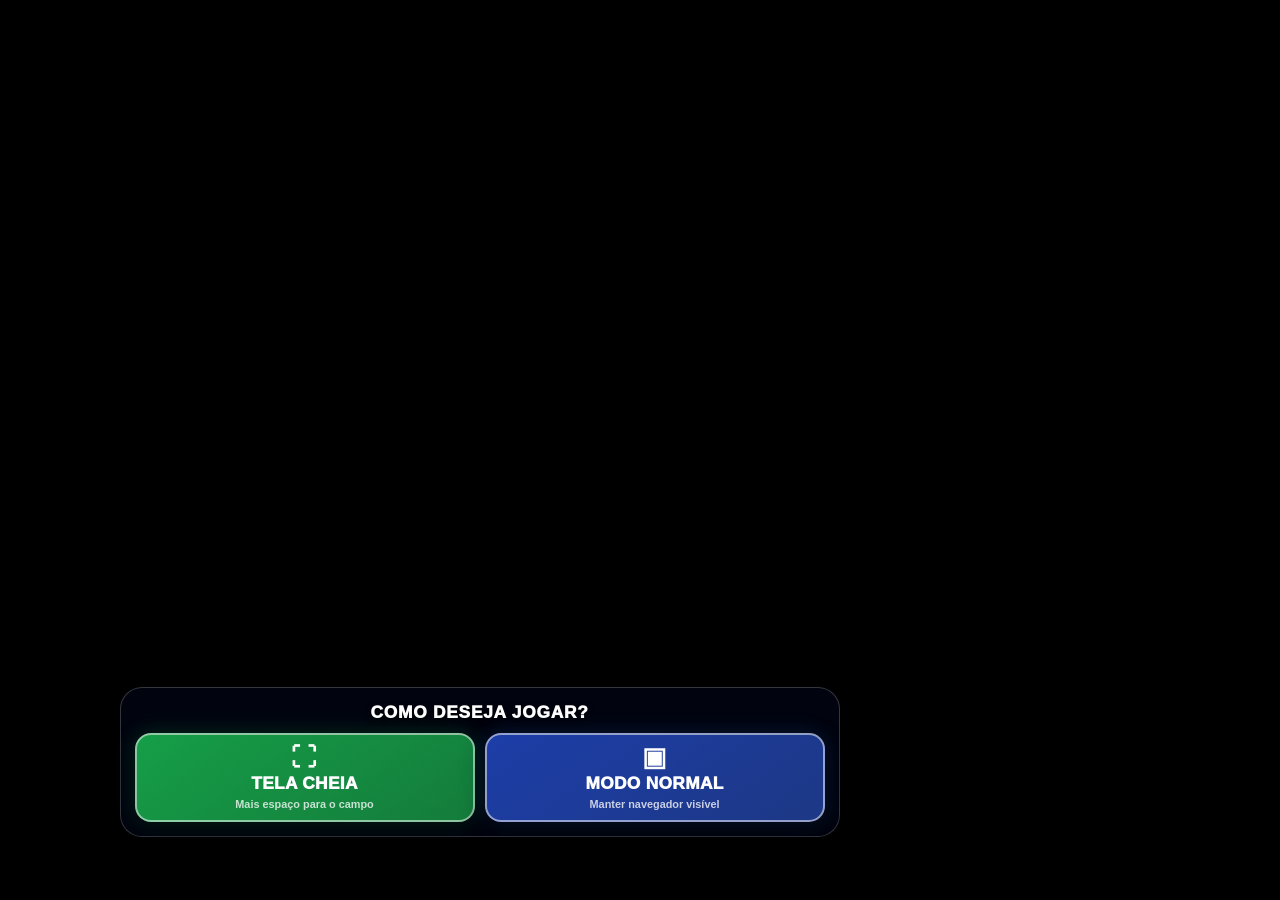
==== index.html @ df40c61d "Atualiza roleta com logos dos clubes" ====
<!DOCTYPE html>
<html lang="pt-BR">

<head>

<meta charset="UTF-8">

<meta name="viewport"
      content="width=device-width, initial-scale=1.0">

<title>CardBol - A Pelada Tática</title>

<meta name="description" content="CardBol - A Pelada Tática. Futebol, estratégia, cartas e muita resenha.">
<meta name="theme-color" content="#08111f">
<link rel="icon" href="imagens/geral/favicon-32x32.ico" sizes="any">
<link rel="icon" type="image/png" sizes="32x32" href="imagens/geral/favicon-32x32.png">
<link rel="icon" type="image/png" sizes="48x48" href="imagens/geral/favicon-48x48.png">
<link rel="icon" type="image/png" sizes="64x64" href="imagens/geral/favicon-64x64.png">
<link rel="icon" type="image/png" sizes="128x128" href="imagens/geral/favicon-128x128.png">
<link rel="apple-touch-icon" href="imagens/geral/apple-touch-icon.png">
<link rel="manifest" href="site.webmanifest">

<link rel="stylesheet" href="css/cardbol.css">

</head>


<body>

<div id="openingScreen" class="opening-screen" aria-label="Abertura do CardBol">
    <video
        id="openingVideo"
        class="opening-video"
        src="videos/abertura-pc-1.mp4"
        muted
        playsinline
        preload="auto"
    ></video>

    <audio
        id="openingAudio"
        src="audios/audio-init-jogo.mp3"
        preload="auto"
        loop
    ></audio>

    <div id="openingDisplayChoices" class="opening-display-choices">
        <div class="opening-display-title">COMO DESEJA JOGAR?</div>

        <div class="opening-display-buttons">
            <button
                id="openingFullscreenChoice"
                class="opening-display-button fullscreen-choice"
                type="button"
                onclick="chooseOpeningDisplayMode('fullscreen')"
            >
                <span class="opening-display-icon">⛶</span>
                <span>TELA CHEIA</span>
                <small>Mais espaço para o campo</small>
            </button>

            <button
                id="openingNormalChoice"
                class="opening-display-button normal-choice"
                type="button"
                onclick="chooseOpeningDisplayMode('normal')"
            >
                <span class="opening-display-icon">▣</span>
                <span>MODO NORMAL</span>
                <small>Manter navegador visível</small>
            </button>
        </div>
    </div>

    <button
        id="openingPlayButton"
        class="opening-play-button"
        type="button"
        onclick="handleOpeningButton()"
    >
        ⚽ BATER UMA PELADA
    </button>
</div>

<div id="playerIdentityOverlay" class="player-identity-overlay" aria-hidden="true">
    <form id="playerIdentityForm" class="player-identity-panel" onsubmit="submitPlayerIdentity(event)" novalidate>
        <div class="player-identity-kicker">IDENTIFICAÇÃO DO JOGADOR</div>
        <h2 class="player-identity-title">👤 ENTRE NO CARDBOL</h2>
        <p class="player-identity-subtitle">Informe seus dados para entrar. Se o nome ainda não existir, o cadastro será criado automaticamente.</p>

        <label class="player-identity-field" for="playerUsernameInput">
            <span>NOME DE USUÁRIO</span>
            <input
                id="playerUsernameInput"
                name="username"
                type="text"
                minlength="3"
                maxlength="20"
                autocomplete="username"
                autocapitalize="none"
                spellcheck="false"
                placeholder="Digite seu nome de usuário"
                required
            >
        </label>

        <label class="player-identity-field" for="playerPinInput">
            <span>PIN</span>
            <input
                id="playerPinInput"
                name="pin"
                type="password"
                inputmode="numeric"
                pattern="[0-9]{4}"
                minlength="4"
                maxlength="4"
                autocomplete="off"
                placeholder="••••"
                aria-describedby="playerPinHelp"
                required
            >
            <small id="playerPinHelp">4 números</small>
        </label>

        <div id="playerIdentityError" class="player-identity-error" role="alert" aria-live="polite"></div>

        <button id="playerIdentitySubmit" class="player-identity-submit" type="submit">
            ⚽ ENTRAR NO CARDBOL
        </button>
    </form>
</div>

<div id="rulesOverlay" class="rules-overlay" aria-hidden="true">
    <div class="rules-panel">
        <div class="rules-header">
            <div>
                <div class="rules-kicker">PASSO OBRIGATÓRIO</div>
                <h2 class="rules-title">📋 CONHEÇA AS REGRAS</h2>
            </div>
            <button id="rulesSkipButton" class="rules-skip-button" type="button" onclick="skipRulesScreens()">PULAR</button>
        </div>

        <div class="rules-progress">
            <span class="rules-progress-label">Tela <strong id="rulesPageCurrent">1</strong> de <strong id="rulesPageTotal">5</strong></span>
            <div class="rules-dots" aria-hidden="true">
                <span class="rules-dot active"></span>
                <span class="rules-dot"></span>
                <span class="rules-dot"></span>
                <span class="rules-dot"></span>
                <span class="rules-dot"></span>
            </div>
        </div>

        <div class="rules-pages">
            <section class="rules-page active" data-rules-page="0">
                <h3>1. Objetivo, campo e início da partida</h3>
                <ul>
                    <li>O objetivo é marcar gols movimentando suas peças pelo tabuleiro. <strong>O primeiro time a fazer 5 gols vence imediatamente.</strong></li>
                    <li>Também é possível vencer pelo tempo, pelo desempate da prorrogação ou se o adversário ficar reduzido a <strong>GO + 1 jogador</strong>.</li>
                    <li>O campo possui <strong>18 linhas × 11 colunas</strong> e cada gol tem <strong>3 casas centrais válidas</strong>.</li>
                    <li>As equipes atacam lados opostos. Duas peças não podem ocupar a mesma casa e nenhuma peça pode atravessar outra peça ou um BLOQUEIO.</li>
                    <li>Há dois modos: <strong>2 Jogadores</strong> no mesmo dispositivo e <strong>Contra CPU</strong>.</li>
                    <li>Depois da formação inicial, uma <strong>roleta</strong> define quem dará o pontapé inicial.</li>
                </ul>
            </section>

            <section class="rules-page" data-rules-page="1">
                <h3>2. Formação e movimentação das peças</h3>
                <ul>
                    <li>Cada equipe começa com <strong>7 jogadores</strong>: GO, ZG, LE, LD, ME, MD e ATK.</li>
                    <li>Faixas da formação: <strong>GO</strong> nas linhas 1–3; <strong>ZG/LE/LD</strong> nas 4–5; <strong>ME/MD</strong> nas 6–7; <strong>ATK</strong> nas 8–9 a partir do próprio gol.</li>
                    <li>Em cada turno, jogue o dado de 1 a 6. Fora da zona final, o valor é o <strong>máximo</strong>: tirou 5, pode andar de 1 a 5 casas.</li>
                    <li>O movimento acontece em <strong>uma única direção</strong>, sem curvas, dribles ou mudança de direção durante a jogada.</li>
                    <li><strong>LE, LD, ME e MD</strong>: horizontal ou vertical. <strong>ATK</strong>: horizontal, vertical e diagonal em qualquer área.</li>
                    <li><strong>ZG</strong>: diagonal somente enquanto permanecer na própria defesa. <strong>GO</strong>: horizontal, vertical e diagonal, mas restrito às 3 linhas próximas do próprio gol.</li>
                    <li>Nas <strong>3 últimas linhas antes do gol adversário</strong>, qualquer peça deve cumprir obrigatoriamente o valor completo do dado ou da carta.</li>
                </ul>
            </section>

            <section class="rules-page" data-rules-page="2">
                <h3>3. Gol, reinício, banco e expulsões</h3>
                <ul>
                    <li>Para marcar, a peça precisa entrar corretamente em uma das <strong>3 casas válidas do gol</strong>, seguindo uma trajetória permitida.</li>
                    <li>Após o gol, o placar é atualizado, acontece a comemoração e aparece a imagem do jogador que marcou.</li>
                    <li>Depois de um gol não final, os titulares sobreviventes retornam à formação salva. Jogadores expulsos continuam fora.</li>
                    <li>A equipe que sofreu o gol fica responsável pela saída da jogada seguinte.</li>
                    <li>O banco possui reservas de <strong>ATK, ME, MD, LE, LD e ZG</strong>. O máximo é de <strong>10 jogadores ativos</strong> por equipe.</li>
                    <li>Reservas que já entraram em campo passam a reiniciar, após gols, dentro da faixa normal de sua posição.</li>
                    <li>Jogadores expulsos permanecem fora até que alguma regra ou carta permita seu retorno.</li>
                    <li>Se uma equipe ficar apenas com <strong>GO + 1 outro jogador ativo</strong>, perde imediatamente a partida.</li>
                </ul>
            </section>

            <section class="rules-page" data-rules-page="3">
                <h3>4. Cartas Bônus</h3>
                <ul>
                    <li>Cada jogador pode ter até <strong>3 cartas na mão</strong>. Tirando <strong>6</strong> no dado, recebe 1 Carta Bônus se houver slot livre.</li>
                    <li>Se iniciar o turno com 3 cartas, precisa usar uma antes de lançar o dado.</li>
                    <li><strong>Carta 1 — TÁ NA RUA!</strong>: expulsa 1 adversário, exceto o GO.</li>
                    <li><strong>Carta 2 — SANGUE NOVO!</strong>: coloca uma reserva ou jogador expulso de volta em campo, respeitando o limite de 10 ativos. A entrada imediata ocorre nas 3 primeiras linhas defensivas.</li>
                    <li><strong>Carta 3 — ARRANCADA FULMINANTE!</strong>: move uma peça em até 3 casas.</li>
                    <li><strong>Carta 4 — PASSE EM PROFUNDIDADE!</strong>: move uma peça em até 2 casas.</li>
                    <li><strong>Carta 7 — JOGADA ENSAIADA!</strong>: movimenta 3 jogadores diferentes, cada um em até 3 casas.</li>
                    <li><strong>Carta 8 — BLOQUEIO</strong>: cria uma barreira na própria defesa, intransponível para os dois times, que desaparece após o próximo gol. Não pode ocupar as 3 casas imediatamente em frente ao próprio gol.</li>
                    <li><strong>Carta 9 — RECUO TÁTICO</strong>: faz um adversário recuar até 5 casas em linha reta em direção à própria defesa; obstáculos e limites reduzem o recuo.</li>
                    <li><strong>Carta 10 — CATIMBA!</strong>: afeta o próximo turno rival: 1→0, 2/3→1, 4/5→2, 6→3. Se sair 6 sob CATIMBA, <strong>não ganha Carta Bônus</strong>.</li>
                    <li>Movimentos de cartas também respeitam direção, obstáculos e a regra de distância completa nas 3 últimas linhas de ataque.</li>
                </ul>
            </section>

            <section class="rules-page" data-rules-page="4">
                <h3>5. Cronômetro, intervalo, prorrogação e vitória</h3>
                <ul>
                    <li>Cada jogador possui <strong>45 segundos por turno</strong>. Se o tempo acabar, a vez passa automaticamente.</li>
                    <li>A partida regulamentar tem <strong>2 tempos de 10 minutos</strong>, totalizando 20 minutos.</li>
                    <li>O cronômetro da partida pausa durante vídeos de cartas, animações, comemorações de gol e telas de transição.</li>
                    <li>No <strong>intervalo</strong>, cada equipe pode reorganizar as peças que continuam em campo. Expulsos permanecem fora e reservas já utilizadas continuam ativas.</li>
                    <li>Se os 20 minutos terminarem com diferença no placar, vence quem tiver mais gols.</li>
                    <li>Empate leva a uma <strong>prorrogação de 5 minutos</strong>.</li>
                    <li>Ao fim da prorrogação: se houver diferença no placar, vence quem tiver mais gols; se continuar empatado, vence quem tiver <strong>mais jogadores ativos em campo</strong>.</li>
                    <li>Se também houver empate no número de jogadores, começa outra prorrogação de 5 minutos. O processo se repete até existir um vencedor.</li>
                    <li>Lembrete: <strong>5 gols vence imediatamente</strong> em qualquer momento da partida.</li>
                </ul>
            </section>
        </div>

        <div class="rules-actions">
            <button id="rulesPrevButton" class="rules-nav-button secondary" type="button" onclick="previousRulesPage()">◀ VOLTAR</button>
            <button id="rulesNextButton" class="rules-nav-button primary" type="button" onclick="nextRulesPage()">PRÓXIMA TELA ▶</button>
        </div>
    </div>
</div>

<div id="gameModeOverlay" class="game-mode-overlay" aria-hidden="true">
    <div class="game-mode-panel">
        <h2 class="game-mode-title">⚽ COMO VAMOS JOGAR?</h2>
        <p class="game-mode-subtitle">Escolha o modo desta partida.</p>
        <div class="game-mode-buttons">
            <button class="game-mode-button pvp-mode" type="button" onclick="selectGameMode('pvp')">
                👥 2 JOGADORES
                <small>Dois jogadores no mesmo dispositivo</small>
            </button>

            <button class="game-mode-button online-mode" type="button" onclick="selectGameMode('online')">
                🌐 1×1 ONLINE
                <small>Crie uma sala ou entre com um código</small>
            </button>

            <button class="game-mode-button cpu-mode" type="button" onclick="selectGameMode('cpu')">
                🤖 CONTRA CPU
                <small>Escolha seu clube e o time da CPU</small>
            </button>
        </div>

        <button
            class="game-mode-ranking-button"
            type="button"
            onclick="openRankingOverlay('manual')"
        >
            🏆 VER RANKING
        </button>
    </div>
</div>



<div id="onlineLobbyOverlay" class="online-lobby-overlay" aria-hidden="true">
    <div class="online-lobby-panel">
        <div class="online-lobby-header">
            <div>
                <div class="online-lobby-kicker">CARDBOL MULTIPLAYER • BETA</div>
                <h2 class="online-lobby-title">🌐 1×1 ONLINE</h2>
            </div>

            <button
                class="online-lobby-close"
                type="button"
                onclick="closeOnlineLobby(true)"
                aria-label="Fechar lobby online"
            >
                ✕
            </button>
        </div>

        <div id="onlineLobbyHome" class="online-lobby-home">
            <div class="online-player-logged">
                👤 Jogando como <strong id="onlineLoggedUsername">JOGADOR</strong>
            </div>

            <p class="online-lobby-intro">
                Crie uma sala e envie o código para seu adversário, ou entre em uma sala existente.
            </p>

            <div class="online-lobby-main-actions">
                <button
                    id="onlineCreateRoomButton"
                    class="online-main-button create"
                    type="button"
                    onclick="createOnlineRoom()"
                >
                    ➕ CRIAR SALA
                    <small>Gerar um código para convidar</small>
                </button>

                <div class="online-join-box">
                    <label for="onlineRoomCodeInput">CÓDIGO DA SALA</label>
                    <input
                        id="onlineRoomCodeInput"
                        class="online-room-code-input"
                        type="text"
                        maxlength="6"
                        autocomplete="off"
                        autocapitalize="characters"
                        spellcheck="false"
                        placeholder="ABC123"
                        oninput="normalizeOnlineRoomCode(this)"
                    >
                    <button
                        id="onlineJoinRoomButton"
                        class="online-main-button join"
                        type="button"
                        onclick="joinOnlineRoom()"
                    >
                        🔗 ENTRAR NA SALA
                    </button>
                </div>
            </div>

            <div id="onlineLobbyHomeError" class="online-lobby-error"></div>
        </div>

        <div id="onlineRoomView" class="online-room-view">
            <div class="online-room-top">
                <div>
                    <div class="online-room-label">CÓDIGO DA SALA</div>
                    <div id="onlineRoomCodeDisplay" class="online-room-code">------</div>
                </div>

                <button
                    class="online-copy-code"
                    type="button"
                    onclick="copyOnlineRoomCode()"
                >
                    📋 COPIAR CÓDIGO
                </button>
            </div>

            <div id="onlineRoomStatus" class="online-room-status">
                ⏳ Aguardando adversário...
            </div>

            <div class="online-players-grid">
                <div id="onlineHostCard" class="online-player-card red">
                    <div class="online-player-side">🔴 LADO VERMELHO</div>
                    <div id="onlineHostName" class="online-player-name">—</div>
                    <div id="onlineHostClub" class="online-player-club">Clube não escolhido</div>
                </div>

                <div class="online-versus">×</div>

                <div id="onlineGuestCard" class="online-player-card blue">
                    <div class="online-player-side">🔵 LADO AZUL</div>
                    <div id="onlineGuestName" class="online-player-name">AGUARDANDO...</div>
                    <div id="onlineGuestClub" class="online-player-club">Clube não escolhido</div>
                </div>
            </div>

            <div id="onlineClubSection" class="online-club-section">
                <div id="onlineClubTitle" class="online-club-title">ESCOLHA SEU CLUBE</div>
                <div id="onlineClubGrid" class="online-club-grid"></div>
            </div>

            <div id="onlineReadyBox" class="online-ready-box">
                <strong>✅ LOBBY PRONTO!</strong>
                <span>Os dois jogadores estão conectados e os clubes foram definidos.</span>
                <small id="onlineReadyHint">O criador da sala pode iniciar a formação.</small>
                <button
                    id="onlineStartFormationButton"
                    class="online-start-formation-button"
                    type="button"
                    onclick="startOnlineFormation()"
                >
                    ⚽ INICIAR FORMAÇÃO
                </button>
            </div>

            <div id="onlineRoomError" class="online-lobby-error"></div>

            <div class="online-room-footer">
                <span id="onlinePollingStatus">● Atualizando sala...</span>
                <button
                    class="online-leave-room"
                    type="button"
                    onclick="leaveOnlineRoom()"
                >
                    SAIR DA SALA
                </button>
            </div>
        </div>
    </div>
</div>

<div id="teamSelectOverlay" class="team-select-overlay" aria-hidden="true">
    <div class="team-select-panel">
        <h2 class="team-select-title">SELECIONAR TIME</h2>
        <p id="teamSelectSubtitle" class="team-select-subtitle">
            Escolha os dois clubes da partida, um lado de cada vez.
        </p>

        <div id="teamSelectGrid" class="team-select-grid"></div>

        <div class="team-select-footer">
            Disponíveis agora: Barcelona, Real Madrid, Arsenal, Chelsea, Bayern de Munique, Borussia Dortmund, Vasco e Flamengo. Os demais espaços ficam reservados para futuras equipes.
        </div>
    </div>
</div>

<div id="kickoffOverlay" class="kickoff-overlay" aria-hidden="true">
    <div class="kickoff-panel">
        <h2 class="kickoff-title">⚽ SORTEIO DO PONTAPÉ INICIAL</h2>
        <div class="kickoff-subtitle">Formações confirmadas. Vamos descobrir quem começa!</div>

        <div class="kickoff-wheel-wrap">
            <div class="kickoff-pointer" aria-hidden="true"></div>

            <div id="kickoffWheel" class="kickoff-wheel" aria-label="Roleta do pontapé inicial com os escudos dos clubes escolhidos"></div>
        </div>

        <div id="kickoffResult" class="kickoff-result">Quem dará o primeiro toque?</div>

        <button
            id="kickoffButton"
            class="kickoff-button"
            type="button"
            onclick="spinKickoffRoulette()"
        >
            🎯 Definir Pontapé Inicial
        </button>
    </div>
</div>

<!--
  PADRÃO DE ARQUIVOS VISUAIS DO CARDBOL
  imagens/geral/logo-cardbol.png   -> logo principal do jogo
  Imagens gerais ficam em "imagens/geral/" e cada clube possui sua própria pasta em "imagens/clubes/".
-->


<div id="reactionControl" class="reaction-control" aria-hidden="true">
    <button
        id="reactionToggleButton"
        class="reaction-toggle-button"
        type="button"
        onclick="toggleReactionMenu()"
        aria-label="Enviar reação"
        aria-expanded="false"
    >💬</button>

    <div id="reactionMenu" class="reaction-menu" aria-hidden="true">
        <button type="button" onclick="sendPlayerReaction('😂')" aria-label="Rir">😂</button>
        <button type="button" onclick="sendPlayerReaction('🤣')" aria-label="Gargalhar">🤣</button>
        <button type="button" onclick="sendPlayerReaction('😜')" aria-label="Zoar">😜</button>
        <button type="button" onclick="sendPlayerReaction('😡')" aria-label="Raiva">😡</button>
        <button type="button" onclick="sendPlayerReaction('🤬')" aria-label="Fúria">🤬</button>
        <button type="button" onclick="sendPlayerReaction('😤')" aria-label="Irritado">😤</button>
    </div>
</div>

<div id="gameRoot" class="game-container">

    <div class="game-header">

        <div class="brand-panel">
            <img class="brand-logo" alt="CardBol - A Pelada Tática" src="imagens/geral/logo-cardbol.png">
        </div>

        <div class="top-panel">
            <div id="redPlayer" class="player red">🔴 BARCELONA</div>

            <div class="electronic-scoreboard" aria-label="Placar da partida">
                <div class="score-label">PLACAR</div>
                <div class="score-display">
                    <span class="score-team score-team-barcelona" title="Barcelona">
                        <img id="redScoreLogo" class="score-club-logo" src="imagens/clubes/barcelona/logo.png" alt="Escudo do Barcelona">
                        <span id="redPlayerReactionEmoji" class="player-score-reaction" aria-hidden="true"></span>
                        <span id="redScore" class="score-number red-score">0</span>
                    </span>
                    <span class="score-separator">×</span>
                    <span class="score-team score-team-madrid" title="Real Madrid">
                        <span id="blueScore" class="score-number blue-score">0</span>
                        <span id="bluePlayerReactionEmoji" class="player-score-reaction" aria-hidden="true"></span>
                        <span id="cpuScoreMoodEmoji" class="cpu-score-mood" aria-hidden="true"></span>
                        <span id="cpuCeraStatus" class="cpu-cera-status" aria-hidden="true"></span>
                        <img id="blueScoreLogo" class="score-club-logo" src="imagens/clubes/real-madrid/logo.png" alt="Escudo do Real Madrid">
                    </span>
                </div>
                <div class="match-clock-row">
                    <span id="matchPhaseLabel" class="match-phase-label">PRÉ-JOGO</span>
                    <span id="matchClock" class="match-clock">10:00</span>
                </div>
                <div id="turnText" class="turn">VEZ DO REAL MADRID <span id="turnClock" class="turn-clock">⏱ 45s</span></div>
            </div>

            <div id="bluePlayer" class="player blue active">🔵 REAL MADRID</div>
        </div>

        <div class="dice-area">
            <div id="diceTop" class="dice empty" aria-label="dado"><span class="pip"></span><span class="pip"></span><span class="pip"></span><span class="pip"></span><span class="pip"></span><span class="pip"></span><span class="pip"></span><span class="pip"></span><span class="pip"></span></div>
            <button id="rollTop" class="dice-button" onclick="rollDice()">🎲 JOGAR DADO</button>
            <div class="dice-info">
                MOVIMENTO
                <div id="diceValueTop" class="dice-value">-</div>
            </div>
        </div>

    </div>

    <!-- =====================================================
         ÁREA PRINCIPAL HORIZONTAL
         BANCO/CARTAS BARCELONA | GOL | CAMPO | GOL | BANCO/CARTAS REAL MADRID
    ====================================================== -->
    <div class="match-stage">

        <!-- LATERAL DO BARCELONA: ATRÁS DO PRÓPRIO GOL -->
        <aside class="team-side red-side">
            <div id="redSideTitle" class="side-team-title">🔴 BARCELONA</div>

            <div class="squad-box red-squad side-squad">
                <div class="squad-title">🎽 BANCO</div>
                <div class="squad-rows">
                    <div class="squad-section">
                        <div class="squad-label">RESERVAS</div>
                        <div id="redReserves" class="player-chips"></div>
                    </div>
                    <div class="squad-section">
                        <div class="squad-label">🟥 EXPULSOS</div>
                        <div id="redExpelled" class="player-chips"></div>
                    </div>
                </div>
            </div>

            <div id="redHand" class="card-hand red-hand side-hand">
                <div class="card-hand-title">🃏 CARTAS • 3 SLOTS</div>
                <div id="redCardSlots" class="card-slots"></div>
            </div>

            <div class="side-card-rule">
                🎲 <strong>6 = +1 CARTA</strong><br>
                8 CARTAS • PROB. OFICIAL
            </div>
        </aside>

        <!-- CAMPO -->
        <div class="pitch-shell">

            <div class="goal-line red-goal-line" id="redGoal">
                <div class="goal-cell" data-col="4">⚽</div>
                <div class="goal-cell" data-col="5">⚽</div>
                <div class="goal-cell" data-col="6">⚽</div>
            </div>

            <div id="board" class="board"></div>

            <div class="goal-line blue-goal-line" id="blueGoal">
                <div class="goal-cell" data-col="4">⚽</div>
                <div class="goal-cell" data-col="5">⚽</div>
                <div class="goal-cell" data-col="6">⚽</div>
            </div>

        </div>

        <!-- LATERAL DO REAL MADRID: ATRÁS DO PRÓPRIO GOL -->
        <aside class="team-side blue-side">
            <div id="blueSideTitle" class="side-team-title">🔵 REAL MADRID</div>

            <div class="squad-box blue-squad side-squad">
                <div class="squad-title">🎽 BANCO</div>
                <div class="squad-rows">
                    <div class="squad-section">
                        <div class="squad-label">RESERVAS</div>
                        <div id="blueReserves" class="player-chips"></div>
                    </div>
                    <div class="squad-section">
                        <div class="squad-label">🟥 EXPULSOS</div>
                        <div id="blueExpelled" class="player-chips"></div>
                    </div>
                </div>
            </div>

            <div id="blueHand" class="card-hand blue-hand side-hand">
                <div class="card-hand-title">🃏 CARTAS • 3 SLOTS</div>
                <div id="blueCardSlots" class="card-slots"></div>
            </div>

            <div class="side-card-rule">
                🎲 <strong>6 = +1 CARTA</strong><br>
                8 CARTAS • PROB. OFICIAL
            </div>
        </aside>

    </div>

    <div class="info-panel">
        <div id="message" class="message">⚙️ Defina a formação inicial.</div>
        <button id="formationConfirmButton" class="formation-confirm-button red-formation" type="button" onclick="confirmFormation()">✓ CONFIRMAR BARCELONA</button>
        <button id="fullscreenButton" class="fullscreen-button" type="button" onclick="toggleFullscreen()" aria-pressed="false">⛶ TELA CHEIA</button>
        <button id="rankingGameButton" class="ranking-game-button" type="button" onclick="openRankingOverlay('manual')">🏆 RANKING</button>
        <button class="new-game" onclick="newGame()">↻ REINICIAR 0 × 0</button>
    </div>

    <div class="bottom-panel">
        <div class="dice-area">
            <div class="dice-info">DADO<br>ALTERNATIVO</div>
            <button id="rollBottom" class="dice-button" onclick="rollDice()">🎲 JOGAR DADO</button>
            <div id="diceBottom" class="dice empty" aria-label="dado alternativo"><span class="pip"></span><span class="pip"></span><span class="pip"></span><span class="pip"></span><span class="pip"></span><span class="pip"></span><span class="pip"></span><span class="pip"></span><span class="pip"></span></div>
        </div>

        <div class="rules">
            🎲 Jogue o dado antes de escolher a peça. O número sorteado é o limite máximo: você pode mover de 1 casa até o valor do dado, sempre em UMA ÚNICA DIREÇÃO, sem curvas ou dribles. LE, LD, ME e MD usam apenas FRENTE, TRÁS, ESQUERDA e DIREITA; ATK pode usar diagonais em qualquer área; GO e ZG podem usar diagonais somente na própria defesa. ⚔️ Se qualquer jogador já estiver nas 3 últimas linhas do campo de ataque, deve cumprir obrigatoriamente a distância completa do dado ou da carta.<br>
            🧤 GO: pode ocupar somente as 3 linhas mais próximas do próprio gol e se mover livremente para os lados. • Os demais jogadores começam/recomeçam na 3ª linha.<br>
            🔴🔵 Cada entrada no gol adversário vale 1 gol. Vence quem chegar primeiro a 5. • ⏱ Partida: 2 tempos de 10min; no intervalo os times podem reorganizar a formação; empate leva a prorrogações de 5min. • ⌛ Cada turno: 45s completos. • 🃏 Tirou 6: recebe 1 carta se houver slot livre. • 🎽 Máximo de 10 jogadores por time. • 🚧 BLOCK impede passagem dos dois times até o próximo gol. • 🚨 GO + 1 restante = derrota.
        </div>
    </div>

</div>

<div id="cardVideoOverlay" class="card-video-overlay" aria-hidden="true">
    <div class="card-video-frame">
        <video
            id="cardVideoPlayer"
            class="card-video-player"
            preload="auto"
            playsinline
            muted
        ></video>
    </div>
</div>

<div id="card2VideoOverlay" class="card-video-overlay" aria-hidden="true">
    <div class="card-video-frame card2-video-frame">
        <video
            id="card2VideoPlayer"
            class="card-video-player"
            preload="auto"
            playsinline
            muted
        ></video>
    </div>
</div>

<div id="card3VideoOverlay" class="card-video-overlay" aria-hidden="true">
    <div class="card-video-frame card3-video-frame">
        <video
            id="card3VideoPlayer"
            class="card-video-player"
            preload="auto"
            playsinline
            muted
        ></video>
    </div>
</div>

<div id="card4VideoOverlay" class="card-video-overlay" aria-hidden="true">
    <div class="card-video-frame card4-video-frame">
        <video
            id="card4VideoPlayer"
            class="card-video-player"
            preload="auto"
            playsinline
            muted
        ></video>
    </div>
</div>

<div id="card7VideoOverlay" class="card-video-overlay" aria-hidden="true">
    <div class="card-video-frame card7-video-frame">
        <video
            id="card7VideoPlayer"
            class="card-video-player"
            preload="auto"
            playsinline
            muted
        ></video>
    </div>
</div>

<div id="card8VideoOverlay" class="card-video-overlay" aria-hidden="true">
    <div class="card-video-frame card8-video-frame">
        <video
            id="card8VideoPlayer"
            class="card-video-player"
            preload="auto"
            playsinline
            muted
        ></video>
    </div>
</div>

<div id="card9VideoOverlay" class="card-video-overlay" aria-hidden="true">
    <div class="card-video-frame card9-video-frame">
        <video
            id="card9VideoPlayer"
            class="card-video-player"
            preload="auto"
            playsinline
            muted
        ></video>
    </div>
</div>

<div id="card10VideoOverlay" class="card-video-overlay" aria-hidden="true">
    <div class="card-video-frame card10-video-frame">
        <video
            id="card10VideoPlayer"
            class="card-video-player"
            preload="auto"
            playsinline
            muted
        ></video>
    </div>
</div>


<div id="periodOverlay" class="period-overlay" aria-hidden="true">
    <div class="period-panel">
        <h2 id="periodTitle" class="period-title">⏱ FIM DO 1º TEMPO</h2>
        <div id="periodScore" class="period-score">0 × 0</div>
        <div id="periodDetail" class="period-detail"></div>
        <button id="periodButton" class="period-button" type="button" onclick="continueMatchPeriod()">
            ▶ INICIAR 2º TEMPO
        </button>
    </div>
</div>

<!-- =========================================================
     VITÓRIA
========================================================== -->

<div
    id="victoryOverlay"
    class="overlay"
>


    <div class="victory">


        <img
            id="championImage"
            class="champion-image"
            alt="Imagem do time campeão"
        >

        <div id="goalIdentity" class="goal-identity" aria-hidden="true">
            <div class="goal-club-badge">
                <img id="goalClubLogo" class="goal-club-logo" alt="">
            </div>
            <div class="goal-scorer-card">
                <img id="goalScorerImage" class="goal-scorer-image" alt="">
            </div>
        </div>


        <h1
            id="victoryTitle"
        >

            ⚽ GOOOOOL!

        </h1>


        <p
            id="victoryText"
        >

            Um jogador marcou!

        </p>

        <div
            id="rankingSaveStatus"
            class="ranking-save-status"
            aria-live="polite"
        ></div>

        <button
            id="victoryRankingButton"
            class="victory-ranking-button"
            type="button"
            onclick="openRankingOverlay('manual')"
        >
            🏆 VER RANKING
        </button>


        <button
            id="victoryButton"
            onclick="handleOverlayButton()"
        >

            CONTINUAR PARTIDA

        </button>


    </div>


</div>


<div
    id="rankingOverlay"
    class="ranking-overlay"
    aria-hidden="true"
    onclick="handleRankingBackdrop(event)"
>
    <div class="ranking-panel" role="dialog" aria-modal="true" aria-labelledby="rankingTitle">
        <div class="ranking-header">
            <div>
                <div class="ranking-kicker">CARDBOL • SUA CLASSIFICAÇÃO</div>
                <h2 id="rankingTitle" class="ranking-title">🏆 RANKING</h2>
            </div>

            <button
                class="ranking-close-button"
                type="button"
                onclick="closeRankingOverlay()"
                aria-label="Fechar ranking"
            >
                ✕
            </button>
        </div>

        <div class="ranking-summary">
            Vitória <strong>+3 pts</strong> • Derrota <strong>−1 pt</strong>
        </div>
        <div id="rankingLevelInfo" class="ranking-level-info">
            Identificando sua classificação...
        </div>

        <div id="rankingLoading" class="ranking-loading">
            ⏳ Carregando classificação...
        </div>

        <div id="rankingError" class="ranking-error"></div>

        <div id="rankingEmpty" class="ranking-empty">
            Ainda não há partidas oficiais registradas.
        </div>

        <div id="rankingTableWrap" class="ranking-table-wrap">
            <table class="ranking-table">
                <thead>
                    <tr>
                        <th># POSIÇÃO</th>
                        <th>JOGADOR</th>
                        <th>PONTOS</th>
                        <th>VITÓRIAS</th>
                        <th>GOLS MARCADOS</th>
                    </tr>
                </thead>
                <tbody id="rankingTableBody"></tbody>
            </table>
        </div>

        <div class="ranking-footer">
            <span id="rankingUpdatedAt">Ranking online</span>
            <button
                class="ranking-refresh-button"
                type="button"
                onclick="loadRankingData()"
            >
                ↻ ATUALIZAR
            </button>
        </div>
    </div>
</div>


<div id="onlinePhaseTimerBadge" class="online-phase-timer-badge" aria-live="polite"></div>

<div id="onlineReconnectOverlay" class="online-reconnect-overlay" aria-hidden="true">
    <div class="online-reconnect-panel">
        <div id="onlineReconnectIcon" class="online-reconnect-icon">📡</div>
        <h2 id="onlineReconnectTitle">CONEXÃO INTERROMPIDA</h2>
        <p id="onlineReconnectText">Aguardando reconexão...</p>
        <div id="onlineReconnectCountdown" class="online-reconnect-countdown">30s</div>
        <div id="onlineReconnectInterruptions" class="online-reconnect-interruptions">Interrupções: 0/5</div>
    </div>
</div>

<script src="js/cardbol.js"></script>

</body>

</html>
---- css/cardbol.css ----
* {
    box-sizing: border-box;
}

:root {
    --panel: rgba(255,255,255,.07);
    --panel-border: rgba(255,255,255,.11);
    --muted: #9ca3af;
    --blue: #60a5fa;
    --red: #f87171;
    --green-light: #72ff9a;
}

html, body {
    width: 100%;
    min-height: 100%;
}

body {
    margin: 0;
    min-height: 100vh;
    background:
        radial-gradient(circle at 50% -10%, #263448 0%, #111823 38%, #070a0f 78%);
    font-family: Arial, Helvetica, sans-serif;
    color: white;
    display: flex;
    justify-content: center;
    align-items: flex-start;
    overflow-x: hidden;
}

.game-container {
    width: min(98vw, 1600px);
    min-height: 100vh;
    padding: 10px 12px 12px;
    text-align: center;
    display: flex;
    flex-direction: column;
    gap: 8px;
}

/* =========================================================
   CABEÇALHO HORIZONTAL
========================================================= */
.game-header {
    width: min(96vw, 1500px);
    margin: 0 auto;
    display: grid;
    grid-template-columns: 230px minmax(420px, 1fr) 330px;
    gap: 10px;
    align-items: stretch;
}

.brand-panel,
.top-panel,
.dice-area,
.info-panel,
.bottom-panel {
    background: var(--panel);
    border: 1px solid var(--panel-border);
    border-radius: 12px;
    backdrop-filter: blur(5px);
}

.brand-panel {
    display: flex;
    justify-content: center;
    align-items: center;
    padding: 6px 10px;
    text-align: center;
    overflow: hidden;
}

.brand-logo {
    width: 100%;
    max-width: 200px;
    max-height: 90px;
    object-fit: contain;
    display: block;
    filter: drop-shadow(0 4px 10px rgba(0,0,0,.35));
}

.top-panel {
    display: flex;
    justify-content: space-between;
    align-items: center;
    gap: 6px;
    padding: 6px 8px;
}

.player {
    flex: 1;
    padding: 9px 7px;
    border-radius: 8px;
    font-weight: 900;
    font-size: 14px;
    white-space: nowrap;
}

.player.blue { color: var(--blue); }
.player.red { color: var(--red); }
.player.active { background: rgba(255,255,255,.13); }

.turn {
    font-weight: 900;
    font-size: 10px;
    white-space: nowrap;
    color: #e5e7eb;
    letter-spacing: .7px;
    margin-top: 2px;
}

/* =========================================================
   PLACAR ELETRÔNICO
========================================================= */
.top-panel {
    display: grid;
    grid-template-columns: minmax(110px, 1fr) auto minmax(110px, 1fr);
}

.electronic-scoreboard {
    min-width: 152px;
    padding: 4px 10px 5px;
    border-radius: 9px;
    background: linear-gradient(180deg, #090e14, #030609);
    border: 1px solid rgba(255,255,255,.16);
    box-shadow:
        inset 0 0 16px rgba(0,0,0,.85),
        0 2px 8px rgba(0,0,0,.35);
}

.score-label {
    color: #94a3b8;
    font-size: 8px;
    font-weight: 900;
    letter-spacing: 1.4px;
    line-height: 1;
    margin-bottom: 2px;
}

.score-display {
    display: flex;
    justify-content: center;
    align-items: center;
    gap: 7px;
    line-height: 1;
}

.score-number {
    min-width: 34px;
    padding: 1px 5px;
    border-radius: 5px;
    background: #050a10;
    border: 1px solid rgba(255,255,255,.10);
    font-family: "Courier New", Consolas, monospace;
    font-size: 27px;
    font-weight: 900;
    letter-spacing: 1px;
    box-shadow: inset 0 0 8px rgba(0,0,0,.9);
}

.score-number.red-score {
    color: #ff606b;
    text-shadow: 0 0 9px rgba(255,70,80,.85);
}

.score-number.blue-score {
    color: #62aaff;
    text-shadow: 0 0 9px rgba(70,150,255,.85);
}

.score-separator {
    color: #fbbf24;
    font-family: "Courier New", Consolas, monospace;
    font-size: 20px;
    font-weight: 900;
    text-shadow: 0 0 7px rgba(251,191,36,.6);
}

.score-number.flash {
    animation: scoreFlash .55s ease-in-out 2;
}

@keyframes scoreFlash {
    0%, 100% { transform: scale(1); filter: brightness(1); }
    50% { transform: scale(1.22); filter: brightness(1.8); }
}

/* =========================================================
   DADO
========================================================= */
.dice-area {
    display: flex;
    justify-content: center;
    align-items: center;
    gap: 10px;
    padding: 5px 8px;
    margin: 0;
}

.dice {
    width: 52px;
    height: 52px;
    flex: 0 0 52px;
    position: relative;
    display: grid;
    grid-template-columns: repeat(3, 1fr);
    grid-template-rows: repeat(3, 1fr);
    place-items: center;
    padding: 6px;
    background: linear-gradient(145deg, #ffffff 0%, #f2f4f7 42%, #d8dde3 100%);
    border-radius: 12px;
    border: 3px solid rgba(255,255,255,.98);
    box-shadow:
        0 6px 18px rgba(0,0,0,.42),
        inset 0 2px 0 rgba(255,255,255,.85),
        inset 0 -4px 8px rgba(0,0,0,.08);
    transform-style: preserve-3d;
    will-change: transform, box-shadow;
    overflow: hidden;
}

.dice::before {
    content: "";
    position: absolute;
    inset: 0;
    border-radius: inherit;
    background: radial-gradient(circle at 28% 24%, rgba(255,255,255,.85), rgba(255,255,255,0) 46%);
    pointer-events: none;
}

.dice.empty::after {
    content: "?";
    position: absolute;
    inset: 0;
    display: flex;
    align-items: center;
    justify-content: center;
    font-size: 28px;
    font-weight: 900;
    color: rgba(17,24,39,.34);
    text-shadow: 0 1px 0 rgba(255,255,255,.7);
}

.dice .pip {
    width: 9px;
    height: 9px;
    border-radius: 50%;
    background: radial-gradient(circle at 32% 28%, #2b3445, #0f172a 72%);
    box-shadow: inset 0 1px 1px rgba(255,255,255,.22), 0 1px 2px rgba(0,0,0,.28);
    opacity: 0;
    transform: scale(.35);
    transition: opacity .12s ease, transform .12s ease;
    position: relative;
    z-index: 1;
}

.dice .pip.active {
    opacity: 1;
    transform: scale(1);
}

.dice.rolling {
    animation: diceRoll3d .74s cubic-bezier(.24,.85,.34,1);
    box-shadow:
        0 9px 24px rgba(0,0,0,.52),
        inset 0 2px 0 rgba(255,255,255,.85),
        inset 0 -4px 8px rgba(0,0,0,.08);
}

.dice.impact {
    animation: diceImpact .28s cubic-bezier(.2,1,.22,1);
}

@keyframes diceRoll3d {
    0%   { transform: perspective(420px) rotateX(0deg) rotateY(0deg) rotateZ(0deg) translateY(0) scale(1); }
    18%  { transform: perspective(420px) rotateX(120deg) rotateY(95deg) rotateZ(-18deg) translateY(-6px) scale(1.08); }
    36%  { transform: perspective(420px) rotateX(210deg) rotateY(-140deg) rotateZ(16deg) translateY(-2px) scale(1.12); }
    58%  { transform: perspective(420px) rotateX(305deg) rotateY(185deg) rotateZ(-12deg) translateY(-4px) scale(1.08); }
    82%  { transform: perspective(420px) rotateX(350deg) rotateY(28deg) rotateZ(5deg) translateY(1px) scale(.98); }
    100% { transform: perspective(420px) rotateX(360deg) rotateY(360deg) rotateZ(0deg) translateY(0) scale(1); }
}

@keyframes diceImpact {
    0%   { transform: scale(1); box-shadow: 0 6px 18px rgba(0,0,0,.42), inset 0 2px 0 rgba(255,255,255,.85), inset 0 -4px 8px rgba(0,0,0,.08); }
    45%  { transform: scale(1.14); box-shadow: 0 0 0 5px rgba(245,158,11,.25), 0 12px 24px rgba(0,0,0,.46), inset 0 2px 0 rgba(255,255,255,.92), inset 0 -4px 8px rgba(0,0,0,.08); }
    100% { transform: scale(1); box-shadow: 0 6px 18px rgba(0,0,0,.42), inset 0 2px 0 rgba(255,255,255,.85), inset 0 -4px 8px rgba(0,0,0,.08); }
}

.dice-button {
    background: linear-gradient(145deg, #f59e0b, #d97706);
    color: white;
    border: none;
    border-radius: 10px;
    padding: 11px 15px;
    font-size: 13px;
    font-weight: 900;
    cursor: pointer;
    box-shadow: 0 4px 10px rgba(0,0,0,.35);
    white-space: nowrap;
}

.dice-button:hover { transform: translateY(-2px); }
.dice-button:disabled { opacity: .4; cursor: not-allowed; transform: none; }

.dice-info {
    min-width: 65px;
    color: #d1d5db;
    font-size: 10px;
    font-weight: 700;
    line-height: 1.25;
}

.dice-value {
    color: #fbbf24;
    font-size: 20px;
    font-weight: 900;
    line-height: 1.1;
}

/* =========================================================
   CAMPO HORIZONTAL COMPLETO
   18 colunas visuais x 11 linhas visuais
========================================================= */
.pitch-shell {
    width: min(96vw, 1500px, calc((100vh - 205px) * 20 / 11));
    aspect-ratio: 20 / 11;
    margin: 0 auto;
    display: grid;
    grid-template-columns: 1fr 18fr 1fr;
    overflow: hidden;
    background: linear-gradient(135deg, #075e32, #0a7a40);
    border-radius: 16px;
    border: 4px solid #e5e7eb;
    box-shadow: 0 18px 42px rgba(0,0,0,.5);
}

.board {
    display: grid;
    grid-template-columns: repeat(18, 1fr);
    grid-template-rows: repeat(11, 1fr);
    width: 100%;
    height: 100%;
    min-width: 0;
    min-height: 0;
    position: relative;
    isolation: isolate;
    border-left: 2px solid white;
    border-right: 2px solid white;
    background:
        linear-gradient(90deg, transparent 49.8%, rgba(255,255,255,.85) 49.8%, rgba(255,255,255,.85) 50.2%, transparent 50.2%),
        linear-gradient(rgba(255,255,255,.05), rgba(255,255,255,.05));
}

/* Marca d’água central do gramado, acima das casas e abaixo das peças.
   Arquivo esperado: imagens/geral/bola-cardbol-centro-jogo-opacity.png */
.board::before {
    content: "";
    position: absolute;
    width: 20px;
    height: 20px;
    left: 50%;
    top: 50%;
    transform: translate(-50%, -50%);
    background: url("../imagens/geral/bola-cardbol-centro-jogo-opacity.png") center / contain no-repeat;
    opacity: .95; /* 95% de opacidade */
    pointer-events: none;
    z-index: 3;
}

/* Linhas de referência do campo: divisão central e limite dos GO. */
.board::after {
    content: "";
    position: absolute;
    inset: 0;
    pointer-events: none;
    z-index: 2;
    background:
        linear-gradient(90deg,
            transparent calc(50% - 2px),
            rgba(255,255,255,.95) calc(50% - 2px),
            rgba(255,255,255,.95) calc(50% + 2px),
            transparent calc(50% + 2px)
        ),
        linear-gradient(90deg,
            transparent calc(16.6667% - 2px),
            rgba(250, 204, 21, .95) calc(16.6667% - 2px),
            rgba(250, 204, 21, .95) calc(16.6667% + 2px),
            transparent calc(16.6667% + 2px)
        ),
        linear-gradient(90deg,
            transparent calc(83.3333% - 2px),
            rgba(250, 204, 21, .95) calc(83.3333% - 2px),
            rgba(250, 204, 21, .95) calc(83.3333% + 2px),
            transparent calc(83.3333% + 2px)
        );
}

.cell {
    position: relative;
    /* Sem z-index: a casa não cria uma camada que prenda a peça por baixo das linhas. */
    border: 1px solid rgba(0,0,0,.18);
    cursor: pointer;
    min-width: 0;
    min-height: 0;
    transition: outline-color .15s ease;
}

.cell.check-light { background: rgba(162, 181, 86, .92); }
.cell.check-dark  { background: rgba(72, 114, 63, .92); }
.cell:hover { outline: 2px solid rgba(255,255,255,.16); outline-offset: -2px; }

/* As linhas iniciais agora ficam nas laterais do campo. */
.red-start { box-shadow: inset 4px 0 0 #f87171; }
.blue-start { box-shadow: inset -4px 0 0 #60a5fa; }

/* =========================================================
   GOLS VERTICAIS - 7 CÉLULAS CENTRALIZADAS
========================================================= */
.goal-line {
    width: 100%;
    height: 100%;
    display: grid;
    grid-template-columns: 1fr;
    grid-template-rows: repeat(11, 1fr);
    border: 0;
    margin: 0;
    position: relative;
}

.goal-cell {
    border-top: 1px solid rgba(255,255,255,.72);
    border-bottom: 1px solid rgba(255,255,255,.72);
    display: flex;
    justify-content: center;
    align-items: center;
    font-size: clamp(10px, 1.2vw, 16px);
    font-weight: bold;
    cursor: pointer;
    position: relative;
    min-height: 0;
}

/* data-col 2..8 corresponde às linhas visuais 3..9 */
.goal-cell:nth-child(1) { grid-row: 5; }
.goal-cell:nth-child(2) { grid-row: 6; }
.goal-cell:nth-child(3) { grid-row: 7; }

.red-goal-line { background: transparent; }
.red-goal-line .goal-cell {
    background: linear-gradient(90deg, rgba(153,27,27,.88), rgba(239,68,68,.78));
    border: 1px solid rgba(255,255,255,.75);
}

.blue-goal-line { background: transparent; }
.blue-goal-line .goal-cell {
    background: linear-gradient(90deg, rgba(59,130,246,.78), rgba(30,64,175,.9));
    border: 1px solid rgba(255,255,255,.75);
}

.goal-cell.possible {
    background: rgba(80,255,140,.68) !important;
    box-shadow: inset 0 0 0 3px var(--green-light), 0 0 14px rgba(100,255,150,.8);
    z-index: 4;
}

.goal-cell.possible::after {
    content: "";
    position: absolute;
    width: 22%;
    aspect-ratio: 1;
    left: 50%;
    top: 50%;
    transform: translate(-50%,-50%);
    background: var(--green-light);
    border-radius: 50%;
    box-shadow: 0 0 10px rgba(100,255,150,.95);
}

/* =========================================================
   CASAS POSSÍVEIS
========================================================= */
.cell.possible {
    background: rgba(80,255,140,.45) !important;
    box-shadow: inset 0 0 0 2px var(--green-light);
}

.cell.possible::after {
    content: "";
    position: absolute;
    width: 24%;
    aspect-ratio: 1;
    left: 50%;
    top: 50%;
    transform: translate(-50%,-50%);
    background: var(--green-light);
    border-radius: 50%;
    box-shadow: 0 0 10px rgba(100,255,150,.9);
}

/* =========================================================
   PEÇAS
========================================================= */
.piece {
    position: absolute;
    width: 72%;
    aspect-ratio: 1;
    max-height: 72%;
    left: 14%;
    top: 14%;
    border-radius: 50%;
    display: flex;
    justify-content: center;
    align-items: center;
    font-size: clamp(9px, 1vw, 15px);
    font-weight: 900;
    color: white;
    z-index: 10;
    user-select: none;
    border: clamp(1px, .18vw, 3px) solid rgba(255,255,255,.88);
    box-shadow: 0 3px 6px rgba(0,0,0,.5);
}

.piece.blue {
    background: radial-gradient(circle at 35% 25%, #67b7ff, #1764d1 65%, #0b3d91);
}

.piece.red {
    background: radial-gradient(circle at 35% 25%, #ff8585, #d52f2f 65%, #8c1010);
}

.piece {
    letter-spacing: -0.2px;
}

.piece.selected {
    border-color: #ffe04b;
    box-shadow: 0 0 0 3px rgba(255,224,75,.25), 0 0 18px rgba(255,224,75,.9);
    transform: scale(1.08);
}

.piece.moving {
    z-index: 30;
    pointer-events: none;
    filter: brightness(1.12);
    box-shadow: 0 6px 15px rgba(0,0,0,.58), 0 0 12px rgba(255,255,255,.20);
    will-change: transform;
}

.game-container.move-in-progress {
    cursor: progress;
}

/* =========================================================
   RODAPÉ / MENSAGEM
========================================================= */
.info-panel {
    width: min(96vw, 1500px);
    margin: 0 auto;
    display: flex;
    gap: 8px;
    align-items: center;
    padding: 5px;
}

.message {
    flex: 1;
    min-height: 36px;
    display: flex;
    justify-content: center;
    align-items: center;
    border-radius: 9px;
    padding: 6px 12px;
    font-size: 12px;
    font-weight: 800;
    white-space: nowrap;
    overflow: hidden;
    text-overflow: ellipsis;
    opacity: 1;
    transform: translateY(0);
    transition: opacity .45s ease, transform .45s ease;
}

.message.message-fade-out {
    opacity: .08;
    transform: translateY(2px);
}

.message.message-fade-in {
    opacity: 1;
    transform: translateY(0);
}

.new-game {
    border: none;
    border-radius: 9px;
    padding: 9px 15px;
    background: linear-gradient(145deg, #2563eb, #1d4ed8);
    color: white;
    font-weight: 900;
    cursor: pointer;
    white-space: nowrap;
    box-shadow: 0 3px 9px rgba(0,0,0,.3);
}

.new-game:hover { transform: translateY(-1px); }

.fullscreen-button {
    border: 1px solid rgba(255,255,255,.18);
    border-radius: 9px;
    padding: 9px 13px;
    background: linear-gradient(145deg, #334155, #111827);
    color: #f8fafc;
    font-weight: 900;
    cursor: pointer;
    white-space: nowrap;
    box-shadow: 0 3px 9px rgba(0,0,0,.3);
    transition: transform .15s ease, filter .15s ease, border-color .15s ease;
}

.fullscreen-button:hover {
    transform: translateY(-1px);
    filter: brightness(1.12);
    border-color: rgba(251,191,36,.48);
}

.fullscreen-button.is-fullscreen {
    border-color: rgba(251,191,36,.72);
    box-shadow: 0 0 0 1px rgba(251,191,36,.18), 0 3px 9px rgba(0,0,0,.3);
}


.formation-confirm-button {
    border: 1px solid rgba(251,191,36,.5);
    border-radius: 9px;
    padding: 9px 13px;
    background: linear-gradient(145deg, #8a5a08, #5b3b05);
    color: #fff7d6;
    font-weight: 900;
    cursor: pointer;
    white-space: nowrap;
    box-shadow: 0 3px 9px rgba(0,0,0,.3);
    transition: transform .15s ease, filter .15s ease, opacity .15s ease;
}

.formation-confirm-button:hover { transform: translateY(-1px); filter: brightness(1.12); }
.formation-confirm-button.hidden { display: none; }
.formation-confirm-button.red-formation {
    background: linear-gradient(145deg, #b91c1c, #7f1d1d);
    border-color: rgba(248,113,113,.7);
}
.formation-confirm-button.blue-formation {
    background: linear-gradient(145deg, #2563eb, #1e3a8a);
    border-color: rgba(96,165,250,.75);
}

.cell.formation-target {
    background: rgba(251,191,36,.34) !important;
    box-shadow: inset 0 0 0 2px rgba(253,224,71,.95), inset 0 0 14px rgba(251,191,36,.32);
    cursor: crosshair;
}

.cell.formation-target::after {
    content: "";
    position: absolute;
    width: 20%;
    aspect-ratio: 1;
    left: 50%;
    top: 50%;
    transform: translate(-50%,-50%);
    border-radius: 50%;
    background: rgba(253,224,71,.95);
    box-shadow: 0 0 9px rgba(253,224,71,.8);
    z-index: 4;
}

.piece.formation-selectable {
    cursor: pointer;
    box-shadow: 0 0 0 2px rgba(251,191,36,.32), 0 3px 7px rgba(0,0,0,.55);
}

.piece.formation-muted {
    opacity: .42;
    filter: saturate(.6);
}

.piece.formation-selected {
    border-color: #fde047;
    box-shadow: 0 0 0 3px rgba(253,224,71,.28), 0 0 18px rgba(253,224,71,.92), 0 3px 7px rgba(0,0,0,.55);
    transform: scale(1.10);
}

/* Modo mesa digital: o jogo inteiro ocupa a área real do monitor. */
html:fullscreen .game-container,
html:-webkit-full-screen .game-container {
    width: 100vw;
    height: 100vh;
    max-width: none;
    min-height: 100vh;
    padding: 6px 8px 8px;
    overflow: hidden;
    background:
        radial-gradient(circle at 50% -10%, #263448 0%, #111823 38%, #070a0f 78%);
}

html:fullscreen .game-container .game-header,
html:fullscreen .game-container .match-stage,
html:fullscreen .game-container .info-panel,
html:fullscreen .game-container .bottom-panel,
html:-webkit-full-screen .game-container .game-header,
html:-webkit-full-screen .game-container .match-stage,
html:-webkit-full-screen .game-container .info-panel,
html:-webkit-full-screen .game-container .bottom-panel {
    width: 100%;
    max-width: none;
}

html:fullscreen .game-container .match-stage,
html:-webkit-full-screen .game-container .match-stage {
    flex: 1 1 auto;
    min-height: 0;
}

html:fullscreen .game-container .pitch-shell,
html:-webkit-full-screen .game-container .pitch-shell {
    max-height: calc(100vh - 190px);
}

.bottom-panel {
    width: min(96vw, 1500px);
    margin: 0 auto;
    display: grid;
    grid-template-columns: 300px 1fr;
    gap: 10px;
    align-items: center;
    padding: 5px 8px;
}

.bottom-panel .dice-area {
    background: transparent;
    border: 0;
    padding: 0;
}

.rules {
    color: #aeb7c4;
    font-size: 10px;
    line-height: 1.35;
    text-align: left;
    margin: 0;
}

/* =========================================================
   CARTAS TÁTICAS - MÃO DE 3 CARTAS POR JOGADOR
========================================================= */
.cards-panel {
    width: min(96vw, 1500px);
    margin: 0 auto;
    display: grid;
    grid-template-columns: 1fr 150px 1fr;
    gap: 10px;
    align-items: stretch;
}

.card-hand {
    min-width: 0;
    padding: 5px 7px 7px;
    background: var(--panel);
    border: 1px solid var(--panel-border);
    border-radius: 12px;
    transition: .18s ease;
}

.card-hand.active {
    box-shadow: inset 0 0 0 1px rgba(251,191,36,.45), 0 0 12px rgba(251,191,36,.12);
}

.card-hand-title {
    font-size: 9px;
    font-weight: 900;
    letter-spacing: .8px;
    margin-bottom: 4px;
    white-space: nowrap;
}

.card-hand.red-hand .card-hand-title { color: var(--red); }
.card-hand.blue-hand .card-hand-title { color: var(--blue); }

.card-slots {
    display: grid;
    grid-template-columns: repeat(3, minmax(0, 1fr));
    gap: 6px;
}

.card-slot {
    height: 54px;
    min-width: 0;
    border: 1px dashed rgba(255,255,255,.24);
    border-radius: 8px;
    background: rgba(0,0,0,.18);
    display: flex;
    align-items: center;
    justify-content: center;
    overflow: hidden;
    position: relative;
}

.card-slot.empty::after {
    content: "SLOT VAZIO";
    color: rgba(255,255,255,.27);
    font-size: 8px;
    font-weight: 900;
    letter-spacing: .6px;
}

.tactical-card {
    width: 100%;
    height: 100%;
    border: 0;
    padding: 4px 5px;
    color: white;
    cursor: pointer;
    background: linear-gradient(145deg, #991b1b, #dc2626 55%, #7f1d1d);
    display: flex;
    flex-direction: column;
    align-items: center;
    justify-content: center;
    gap: 1px;
    font-family: Arial, Helvetica, sans-serif;
    box-shadow: inset 0 0 0 1px rgba(255,255,255,.18);
}

.tactical-card:hover { filter: brightness(1.12); }
.tactical-card .card-number {
    font-size: 7px;
    font-weight: 800;
    opacity: .85;
    letter-spacing: .5px;
}
.tactical-card .card-name {
    font-size: clamp(8px, .72vw, 11px);
    line-height: 1.05;
    font-weight: 1000;
    white-space: nowrap;
}
.tactical-card .card-effect {
    font-size: 7px;
    line-height: 1.05;
    opacity: .88;
    white-space: nowrap;
}
.tactical-card.active-card {
    box-shadow: inset 0 0 0 3px #fbbf24, 0 0 14px rgba(251,191,36,.75);
    filter: brightness(1.12);
}

.card-deck-info {
    min-height: 70px;
    border-radius: 12px;
    border: 1px solid rgba(251,191,36,.25);
    background: linear-gradient(145deg, rgba(35,28,11,.92), rgba(12,15,20,.96));
    display: flex;
    flex-direction: column;
    align-items: center;
    justify-content: center;
    padding: 5px;
    box-shadow: inset 0 0 16px rgba(0,0,0,.5);
}

.card-deck-icon { font-size: 21px; line-height: 1; }
.card-deck-title {
    color: #fbbf24;
    font-size: 9px;
    font-weight: 1000;
    margin-top: 2px;
    letter-spacing: .7px;
}
.card-deck-rule {
    color: #d1d5db;
    font-size: 8px;
    font-weight: 800;
    margin-top: 2px;
}

.piece.goalkeeper {
    font-size: clamp(7px, .75vw, 11px);
    border-color: #fbbf24;
    box-shadow: 0 0 0 2px rgba(251,191,36,.18), 0 3px 6px rgba(0,0,0,.5);
}

.piece.card-target {
    cursor: crosshair;
    animation: cardTargetPulse .75s ease-in-out infinite alternate;
    box-shadow: 0 0 0 3px rgba(255,255,255,.35), 0 0 18px rgba(248,113,113,.95);
}

.piece.goalkeeper-protected {
    cursor: not-allowed;
    opacity: .74;
}

@keyframes cardTargetPulse {
    from { transform: scale(1); }
    to   { transform: scale(1.12); }
}

@media (max-width: 780px) {
    .cards-panel { width: 748px; grid-template-columns: 1fr 120px 1fr; gap: 5px; }
    .card-slot { height: 48px; }
    .card-deck-info { min-height: 64px; }
    .tactical-card .card-effect { display: none; }
}

/* =========================================================
   BANCO DE RESERVAS E EXPULSOS
========================================================= */
.squads-panel {
    width: min(96vw, 1500px);
    margin: 0 auto;
    display: grid;
    grid-template-columns: 1fr 150px 1fr;
    gap: 10px;
    align-items: stretch;
}

.squad-box {
    min-width: 0;
    padding: 6px 8px;
    border-radius: 12px;
    background: var(--panel);
    border: 1px solid var(--panel-border);
}

.squad-box.red-squad { box-shadow: inset 3px 0 0 rgba(248,113,113,.7); }
.squad-box.blue-squad { box-shadow: inset -3px 0 0 rgba(96,165,250,.7); }

.squad-title {
    font-size: 9px;
    font-weight: 1000;
    letter-spacing: .8px;
    margin-bottom: 5px;
}
.red-squad .squad-title { color: var(--red); }
.blue-squad .squad-title { color: var(--blue); }

.squad-rows {
    display: grid;
    grid-template-columns: 1fr 1fr;
    gap: 7px;
}

.squad-section {
    min-width: 0;
    border-radius: 8px;
    background: rgba(0,0,0,.18);
    padding: 5px;
    border: 1px solid rgba(255,255,255,.07);
}

.squad-label {
    color: #cbd5e1;
    font-size: 7px;
    font-weight: 900;
    letter-spacing: .6px;
    margin-bottom: 4px;
}

.player-chips {
    display: flex;
    flex-wrap: wrap;
    gap: 4px;
    min-height: 23px;
}

.player-chip {
    min-width: 30px;
    height: 23px;
    padding: 0 7px;
    border-radius: 999px;
    border: 1px solid rgba(255,255,255,.18);
    background: rgba(255,255,255,.08);
    color: white;
    font-size: 8px;
    font-weight: 1000;
    display: inline-flex;
    align-items: center;
    justify-content: center;
}

button.player-chip { cursor: default; font-family: inherit; }
button.player-chip.reserve-selectable {
    cursor: pointer;
    border-color: #fbbf24;
    box-shadow: 0 0 9px rgba(251,191,36,.28);
}
button.player-chip.reserve-selectable:hover { filter: brightness(1.25); }
button.player-chip.reserve-selected {
    background: #b7791f;
    border-color: #fde68a;
    box-shadow: 0 0 12px rgba(251,191,36,.7);
}
.player-chip.expelled {
    color: #fecaca;
    border-color: rgba(248,113,113,.45);
    background: rgba(127,29,29,.34);
    text-decoration: line-through;
}
button.player-chip.expelled.reserve-selectable {
    cursor: pointer;
    color: #fff7ed;
    text-decoration: none;
    border-color: #fbbf24;
    box-shadow: 0 0 9px rgba(251,191,36,.38);
}
button.player-chip.expelled.reserve-selected {
    color: white;
    text-decoration: none;
    background: #b7791f;
    border-color: #fde68a;
    box-shadow: 0 0 12px rgba(251,191,36,.72);
}
.player-chip.used-reserve {
    opacity: .28;
    text-decoration: line-through;
}
.empty-bench {
    color: rgba(255,255,255,.3);
    font-size: 8px;
    font-weight: 800;
    padding: 4px 2px;
}

.bench-center {
    border-radius: 12px;
    border: 1px solid rgba(16,185,129,.22);
    background: linear-gradient(145deg, rgba(6,38,31,.9), rgba(12,15,20,.96));
    display: flex;
    flex-direction: column;
    align-items: center;
    justify-content: center;
    text-align: center;
    color: #a7f3d0;
    font-size: 8px;
    font-weight: 900;
    line-height: 1.25;
    padding: 5px;
}
.bench-center strong { color: #34d399; font-size: 10px; }

.tactical-card.card-2 {
    background: linear-gradient(145deg, #065f46, #059669 55%, #064e3b);
}

.tactical-card.card-3 {
    background: linear-gradient(145deg, #7c2d12, #ea580c 55%, #9a3412);
}

.tactical-card.card-4 {
    background: linear-gradient(145deg, #4c1d95, #7c3aed 55%, #5b21b6);
}

.tactical-card.card-7 {
    background: linear-gradient(145deg, #92400e, #f59e0b 55%, #b45309);
}

.tactical-card.card-8 {
    background: linear-gradient(145deg, #374151, #111827 58%, #f59e0b);
}

.tactical-card.card-9 {
    background: linear-gradient(145deg, #0f172a, #334155 52%, #0891b2);
}

.tactical-card.card-10 {
    background: linear-gradient(145deg, #3f3f46, #71717a 52%, #ca8a04);
}

.piece.card3-target {
    cursor: pointer;
    animation: card3TargetPulse .75s ease-in-out infinite alternate;
    box-shadow: 0 0 0 3px rgba(251,191,36,.34), 0 0 18px rgba(249,115,22,.95);
}

.piece.card4-target {
    cursor: pointer;
    animation: card3TargetPulse .75s ease-in-out infinite alternate;
    box-shadow: 0 0 0 3px rgba(196,181,253,.36), 0 0 18px rgba(139,92,246,.95);
}

.piece.card7-target {
    cursor: pointer;
    animation: card3TargetPulse .75s ease-in-out infinite alternate;
    box-shadow: 0 0 0 3px rgba(253,230,138,.4), 0 0 18px rgba(245,158,11,.95);
}

.piece.card9-target {
    cursor: pointer;
    animation: card3TargetPulse .75s ease-in-out infinite alternate;
    box-shadow: 0 0 0 3px rgba(103,232,249,.42), 0 0 18px rgba(6,182,212,.95);
}

@keyframes card3TargetPulse {
    from { transform: scale(1); }
    to   { transform: scale(1.10); }
}

/* =========================================================
   EFEITOS VISUAIS DAS CARTAS 3, 4, 7 E 9
========================================================= */
.card-special-fx-layer {
    position: fixed;
    inset: 0;
    z-index: 115;
    pointer-events: none;
    overflow: hidden;
}

.card3-trail-ghost {
    position: fixed;
    width: 30px;
    height: 30px;
    margin-left: -15px;
    margin-top: -15px;
    border-radius: 50%;
    display: flex;
    align-items: center;
    justify-content: center;
    font-size: 8px;
    font-weight: 1000;
    color: white;
    border: 2px solid rgba(255,255,255,.72);
    text-shadow: 0 1px 2px rgba(0,0,0,.8);
    box-shadow: 0 0 16px rgba(251,191,36,.72);
    opacity: .68;
    animation: card3TrailFade 3s ease-out forwards;
}

.card3-trail-ghost.red {
    background: rgba(220,38,38,.72);
}

.card3-trail-ghost.blue {
    background: rgba(37,99,235,.72);
}

@keyframes card3TrailFade {
    0%   { opacity: .75; filter: blur(0); transform: scale(.86); }
    20%  { opacity: .62; transform: scale(1); }
    72%  { opacity: .34; filter: blur(.2px); }
    100% { opacity: 0; filter: blur(2px); transform: scale(1.28); }
}

.card4-pass-arrow,
.card9-retreat-arrow {
    position: fixed;
    height: 5px;
    transform-origin: 0 50%;
    border-radius: 999px;
    opacity: .95;
    animation: tacticalArrowFade 3s ease-out forwards;
}

.card4-pass-arrow {
    background: linear-gradient(90deg, rgba(196,181,253,.25), #a78bfa 28%, #7c3aed);
    box-shadow: 0 0 12px rgba(139,92,246,.9);
}

.card9-retreat-arrow {
    background: linear-gradient(90deg, rgba(103,232,249,.25), #22d3ee 28%, #0891b2);
    box-shadow: 0 0 12px rgba(6,182,212,.88);
}

.card4-pass-arrow::after,
.card9-retreat-arrow::after {
    content: "";
    position: absolute;
    right: -2px;
    top: 50%;
    width: 0;
    height: 0;
    transform: translateY(-50%);
    border-top: 9px solid transparent;
    border-bottom: 9px solid transparent;
}

.card4-pass-arrow::after {
    border-left: 15px solid #7c3aed;
}

.card9-retreat-arrow::after {
    border-left: 15px solid #0891b2;
}

.card4-pass-arrow::before {
    content: "PASSE!";
    position: absolute;
    left: 50%;
    top: -20px;
    transform: translateX(-50%);
    font-size: 9px;
    font-weight: 1000;
    color: #ddd6fe;
    text-shadow: 0 2px 4px #000;
    white-space: nowrap;
}

.card9-retreat-arrow::before {
    content: "RECUO!";
    position: absolute;
    left: 50%;
    top: -20px;
    transform: translateX(-50%);
    font-size: 9px;
    font-weight: 1000;
    color: #cffafe;
    text-shadow: 0 2px 4px #000;
    white-space: nowrap;
}

@keyframes tacticalArrowFade {
    0%   { opacity: 0; filter: brightness(1.7); }
    8%   { opacity: .98; }
    68%  { opacity: .92; }
    100% { opacity: 0; filter: blur(1.4px); }
}

/* Fogo da Carta 7 sem substituir a animação de seleção já existente. */
.piece.card7-fire {
    filter: drop-shadow(0 0 5px rgba(251,146,60,.95))
            drop-shadow(0 0 9px rgba(239,68,68,.72));
}

.piece.card7-fire::after {
    content: "🔥";
    position: absolute;
    left: 50%;
    top: -55%;
    transform: translateX(-50%);
    font-size: clamp(15px, 1.45vw, 24px);
    line-height: 1;
    z-index: 12;
    pointer-events: none;
    filter: drop-shadow(0 0 5px rgba(251,146,60,.95));
    animation: card7FireDance .46s ease-in-out infinite alternate;
}

.piece.card7-fire-lingering::after {
    animation:
        card7FireDance .46s ease-in-out infinite alternate,
        card7FireFade 3s ease-out forwards;
}

@keyframes card7FireDance {
    from { transform: translateX(-50%) translateY(1px) scale(.92) rotate(-4deg); }
    to   { transform: translateX(-50%) translateY(-3px) scale(1.12) rotate(4deg); }
}

@keyframes card7FireFade {
    0%, 68% { opacity: 1; }
    100% { opacity: 0; }
}

.card9-pusher {
    position: fixed;
    width: 34px;
    height: 34px;
    margin-left: -17px;
    margin-top: -17px;
    display: flex;
    align-items: center;
    justify-content: center;
    font-size: 26px;
    filter: drop-shadow(0 3px 3px rgba(0,0,0,.72));
    opacity: 1;
    z-index: 2;
    will-change: transform, opacity;
}

@media (max-width: 900px) {
    .card3-trail-ghost {
        width: 24px;
        height: 24px;
        margin-left: -12px;
        margin-top: -12px;
        font-size: 6px;
    }

    .piece.card7-fire::after {
        font-size: 16px;
        top: -48%;
    }

    .card9-pusher {
        font-size: 21px;
    }
}

.cell.reserve-target {
    background: rgba(251,191,36,.42) !important;
    box-shadow: inset 0 0 0 2px #fbbf24, inset 0 0 15px rgba(251,191,36,.35);
    cursor: crosshair;
}
.cell.block-target {
    background: rgba(249,115,22,.38) !important;
    box-shadow: inset 0 0 0 2px #fb923c, inset 0 0 16px rgba(249,115,22,.42);
    cursor: crosshair;
}

.cell.block-target::after {
    content: "🚧";
    position: absolute;
    left: 50%;
    top: 50%;
    transform: translate(-50%,-50%);
    font-size: clamp(11px, 1.2vw, 18px);
    filter: drop-shadow(0 2px 3px rgba(0,0,0,.8));
    z-index: 8;
}

.block-object {
    position: absolute;
    inset: 7% 6%;
    z-index: 11;
    display: flex;
    flex-direction: column;
    align-items: center;
    justify-content: center;
    gap: 0;
    border-radius: 6px;
    background: linear-gradient(145deg, #f59e0b, #ea580c 55%, #111827 56%, #1f2937);
    border: 2px solid rgba(255,255,255,.9);
    color: white;
    font-size: clamp(5px, .55vw, 8px);
    line-height: 1;
    font-weight: 1000;
    letter-spacing: .35px;
    text-shadow: 0 1px 2px rgba(0,0,0,.9);
    box-shadow: 0 3px 8px rgba(0,0,0,.62), inset 0 0 0 1px rgba(0,0,0,.35);
    pointer-events: none;
    user-select: none;
}

.block-object .block-icon {
    font-size: clamp(9px, .9vw, 14px);
    line-height: .9;
}

.block-object.block-blue {
    box-shadow: 0 0 0 2px rgba(96,165,250,.8), 0 3px 8px rgba(0,0,0,.62);
}

.block-object.block-red {
    box-shadow: 0 0 0 2px rgba(248,113,113,.8), 0 3px 8px rgba(0,0,0,.62);
}

.cell.reserve-target::after {
    content: "+";
    position: absolute;
    left: 50%;
    top: 50%;
    transform: translate(-50%,-50%);
    width: 46%;
    aspect-ratio: 1;
    border-radius: 50%;
    display: flex;
    align-items: center;
    justify-content: center;
    background: #fbbf24;
    color: #111827;
    font-size: clamp(10px,1vw,16px);
    font-weight: 1000;
    z-index: 8;
    box-shadow: 0 0 12px rgba(251,191,36,.85);
}

@media (max-width: 780px) {
    .squads-panel { width: 748px; grid-template-columns: 1fr 120px 1fr; gap: 5px; }
    .squad-rows { gap: 4px; }
    .player-chip { min-width: 27px; padding: 0 5px; }
}


/* =========================================================
   LAYOUT HORIZONTAL COM BANCO + EXPULSOS + CARTAS NAS LATERAIS
========================================================= */
.match-stage {
    width: min(98vw, 1600px);
    margin: 0 auto;
    display: grid;
    grid-template-columns: clamp(168px, 14.2vw, 215px) minmax(0, 1fr) clamp(168px, 14.2vw, 215px);
    gap: 8px;
    align-items: stretch;
}

.match-stage .pitch-shell {
    width: 100%;
    max-width: none;
    margin: 0;
    align-self: center;
}

.team-side {
    min-width: 0;
    border-radius: 14px;
    padding: 7px;
    background: rgba(13,18,25,.88);
    border: 1px solid var(--panel-border);
    display: flex;
    flex-direction: column;
    gap: 7px;
    overflow: hidden;
    box-shadow: inset 0 0 18px rgba(0,0,0,.28);
}

.team-side.red-side {
    border-left: 3px solid rgba(248,113,113,.8);
}

.team-side.blue-side {
    border-right: 3px solid rgba(96,165,250,.8);
}

.side-team-title {
    min-height: 24px;
    display: flex;
    align-items: center;
    justify-content: center;
    border-radius: 8px;
    background: rgba(255,255,255,.055);
    font-size: 10px;
    font-weight: 1000;
    letter-spacing: .8px;
}
.red-side .side-team-title { color: var(--red); }
.blue-side .side-team-title { color: var(--blue); }

.team-side .squad-box {
    padding: 5px;
    border-radius: 9px;
    flex: 0 0 auto;
}

.team-side .squad-title {
    margin-bottom: 4px;
    font-size: 8px;
}

.team-side .squad-rows {
    grid-template-columns: 1fr;
    gap: 5px;
}

.team-side .squad-section {
    padding: 4px;
}

.team-side .squad-label {
    margin-bottom: 3px;
    font-size: 7px;
}

.team-side .player-chips {
    min-height: 22px;
    gap: 3px;
}

.team-side .player-chip {
    min-width: 27px;
    height: 21px;
    padding: 0 5px;
    font-size: 7px;
}

.team-side .card-hand {
    padding: 5px;
    border-radius: 9px;
    flex: 1 1 auto;
    min-height: 0;
    display: flex;
    flex-direction: column;
}

.team-side .card-hand-title {
    margin-bottom: 4px;
    font-size: 8px;
    text-align: center;
}

.team-side .card-slots {
    flex: 1;
    min-height: 0;
    display: grid;
    grid-template-columns: 1fr;
    grid-template-rows: repeat(3, minmax(48px, 1fr));
    gap: 5px;
}

.team-side .card-slot {
    width: 100%;
    height: auto;
    min-height: 48px;
}

.team-side .tactical-card .card-name {
    font-size: clamp(8px, .68vw, 10px);
}

.team-side .tactical-card .card-effect {
    font-size: 6px;
}

.side-card-rule {
    flex: 0 0 auto;
    padding: 5px 4px;
    border-radius: 8px;
    border: 1px solid rgba(251,191,36,.22);
    background: rgba(45,34,8,.32);
    color: #d1d5db;
    font-size: 7px;
    font-weight: 800;
    line-height: 1.25;
}
.side-card-rule strong { color: #fbbf24; }

/* Sem as antigas faixas inferiores, o campo pode usar mais altura útil. */
.pitch-shell {
    width: 100%;
}

@media (max-width: 1180px) {
    .match-stage {
        grid-template-columns: 150px minmax(0, 1fr) 150px;
        gap: 5px;
    }
    .team-side { padding: 5px; gap: 5px; }
    .team-side .player-chip { min-width: 24px; padding: 0 4px; font-size: 6px; }
    .team-side .tactical-card .card-effect { display: none; }
}

@media (max-width: 880px) {
    body { overflow-x: auto; }
    .game-container { min-width: 1040px; }
    .match-stage {
        width: 1020px;
        grid-template-columns: 130px 750px 130px;
    }
    .team-side .player-chip { min-width: 22px; height: 19px; }
}

/* =========================================================
   VITÓRIA
========================================================= */
.overlay {
    position: fixed;
    inset: 0;
    background: rgba(0,0,0,.8);
    display: none;
    justify-content: center;
    align-items: center;
    z-index: 100;
}
.overlay.show { display: flex; }
.victory {
    width: min(90vw,450px);
    padding: 35px;
    border-radius: 20px;
    background: linear-gradient(145deg, #202938, #0e131c);
    text-align: center;
    box-shadow: 0 30px 80px rgba(0,0,0,.7);
}
.victory h1 { font-size: 38px; margin: 0 0 10px; }
.victory p { color: #d1d5db; margin-bottom: 25px; }
.victory button {
    border: none;
    border-radius: 9px;
    padding: 13px 22px;
    background: #2563eb;
    color: white;
    font-weight: bold;
    cursor: pointer;
}


/* =========================================================
   COMEMORAÇÃO DE GOL
========================================================= */
.pitch-shell {
    position: relative;
}

.pitch-shell.goal-celebration::after {
    content: "";
    position: absolute;
    inset: 0;
    z-index: 20;
    pointer-events: none;
    background: rgba(0,0,0,.34);
    animation: goalFieldDim .28s ease-out both;
}

@keyframes goalFieldDim {
    from { background: rgba(0,0,0,0); }
    to   { background: rgba(0,0,0,.34); }
}

.pitch-shell.goal-celebration .goal-line.goal-flash {
    z-index: 22;
}

.goal-line.goal-flash-blue .goal-cell {
    animation: goalFlashBlue .22s ease-in-out 6 alternate;
}

.goal-line.goal-flash-red .goal-cell {
    animation: goalFlashRed .22s ease-in-out 6 alternate;
}

@keyframes goalFlashBlue {
    from { filter: brightness(1); box-shadow: 0 0 0 rgba(96,165,250,0); }
    to   { filter: brightness(1.9); box-shadow: 0 0 24px rgba(96,165,250,.95), inset 0 0 18px rgba(147,197,253,.8); }
}

@keyframes goalFlashRed {
    from { filter: brightness(1); box-shadow: 0 0 0 rgba(248,113,113,0); }
    to   { filter: brightness(1.9); box-shadow: 0 0 24px rgba(248,113,113,.95), inset 0 0 18px rgba(254,202,202,.8); }
}

.goal-fx-layer {
    position: fixed;
    inset: 0;
    z-index: 120;
    pointer-events: none;
    overflow: hidden;
}

.goal-confetti {
    position: absolute;
    top: -5vh;
    left: var(--x);
    width: var(--size);
    height: calc(var(--size) * .58);
    border-radius: 2px;
    background: var(--confetti-color);
    opacity: .92;
    transform: translate3d(0,-20px,0) rotate(0deg);
    animation: goalConfettiFall var(--duration) cubic-bezier(.18,.72,.24,1) var(--delay) forwards;
}

@keyframes goalConfettiFall {
    0% {
        opacity: 0;
        transform: translate3d(0,-20px,0) rotate(0deg);
    }
    10% { opacity: .92; }
    100% {
        opacity: 0;
        transform: translate3d(var(--drift),108vh,0) rotate(var(--spin));
    }
}

.overlay.goal-mode {
    background: rgba(0,0,0,.16);
    backdrop-filter: blur(1px);
}

.overlay.goal-mode .victory {
    width: min(92vw, 520px);
    padding: 28px 30px 24px;
    border: 1px solid rgba(255,255,255,.18);
    background: rgba(7,12,18,.84);
    box-shadow: 0 24px 70px rgba(0,0,0,.55);
    animation: goalPanelPop .52s cubic-bezier(.18,.9,.28,1.25) both;
}

.overlay.goal-mode .victory h1 {
    font-size: clamp(42px, 5.5vw, 68px);
    line-height: .95;
    letter-spacing: 2px;
    text-shadow: 0 4px 18px rgba(0,0,0,.65);
}

.overlay.goal-mode .victory p {
    margin-bottom: 18px;
    font-size: 14px;
    font-weight: 800;
}

.overlay.goal-mode:not(.goal-ready) .victory button {
    opacity: 0;
    transform: translateY(10px);
    pointer-events: none;
}

.overlay.goal-mode.goal-ready .victory button {
    opacity: 1;
    transform: translateY(0);
    transition: opacity .3s ease, transform .3s ease;
}

.overlay.goal-mode.goal-blue .victory {
    border-color: rgba(96,165,250,.52);
}

.overlay.goal-mode.goal-red .victory {
    border-color: rgba(248,113,113,.52);
}

.overlay.goal-mode.match-mode {
    background: rgba(0,0,0,.72);
    backdrop-filter: blur(3px);
    transition: background .5s ease, backdrop-filter .5s ease;
}

@keyframes goalPanelPop {
    0%   { opacity: 0; transform: scale(.72) translateY(14px); }
    70%  { opacity: 1; transform: scale(1.05) translateY(0); }
    100% { opacity: 1; transform: scale(1) translateY(0); }
}

/* =========================================================
   COMEMORAÇÃO ESPECIAL DO CAMPEÃO — 5º GOL
========================================================= */
.champion-image {
    display: none;
    width: min(78vw, 630px);
    max-height: 54vh;
    aspect-ratio: 7 / 5;
    object-fit: contain;
    margin: 0 auto 10px;
    user-select: none;
    pointer-events: none;
    filter: drop-shadow(0 18px 30px rgba(0,0,0,.5));
}

.overlay.goal-mode.champion-mode {
    background: rgba(0,0,0,.78);
    backdrop-filter: blur(4px);
}

.overlay.goal-mode.champion-mode .victory {
    width: min(94vw, 760px);
    padding: 18px 24px 22px;
    background: rgba(5,9,15,.72);
    border-width: 2px;
    overflow: visible;
    animation: championPanelEnter .55s cubic-bezier(.16,.9,.28,1.15) both;
}

.overlay.goal-mode.champion-mode .champion-image {
    display: block;
    animation: championImageEnter .78s cubic-bezier(.16,.92,.28,1.18) both;
}

.overlay.goal-mode.champion-mode .victory h1 {
    font-size: clamp(34px, 4.6vw, 58px);
    margin: 2px 0 7px;
    letter-spacing: 1.5px;
}

.overlay.goal-mode.champion-mode .victory p {
    margin: 0 0 14px;
    font-size: clamp(12px, 1.4vw, 16px);
}

.overlay.goal-mode.champion-mode.goal-blue .victory {
    border-color: rgba(96,165,250,.82);
    box-shadow: 0 24px 80px rgba(0,0,0,.6), 0 0 34px rgba(37,99,235,.24);
}

.overlay.goal-mode.champion-mode.goal-red .victory {
    border-color: rgba(248,113,113,.82);
    box-shadow: 0 24px 80px rgba(0,0,0,.6), 0 0 34px rgba(220,38,38,.24);
}

@keyframes championPanelEnter {
    from { opacity: 0; transform: scale(.88); }
    to   { opacity: 1; transform: scale(1); }
}

@keyframes championImageEnter {
    0%   { opacity: 0; transform: scale(.62) translateY(18px); filter: brightness(1.7) drop-shadow(0 0 0 transparent); }
    65%  { opacity: 1; transform: scale(1.045) translateY(0); }
    100% { opacity: 1; transform: scale(1) translateY(0); filter: brightness(1) drop-shadow(0 18px 30px rgba(0,0,0,.5)); }
}

.champion-confetti-layer {
    position: fixed;
    inset: 0;
    z-index: 145;
    pointer-events: none;
    overflow: hidden;
}

.champion-confetti-rain,
.champion-confetti-burst {
    position: absolute;
    display: block;
    width: var(--size);
    height: calc(var(--size) * .58);
    border-radius: 2px;
    background: var(--confetti-color);
    will-change: transform, opacity;
}

.champion-confetti-rain {
    top: -8vh;
    left: var(--x);
    opacity: 0;
    animation: championConfettiRain var(--duration) cubic-bezier(.16,.7,.22,1) var(--delay) forwards;
}

.champion-confetti-burst {
    left: 50%;
    top: 48%;
    opacity: 0;
    animation: championConfettiBurst var(--duration) cubic-bezier(.13,.72,.25,1) var(--delay) forwards;
}

@keyframes championConfettiRain {
    0% {
        opacity: 0;
        transform: translate3d(0,-18px,0) rotate(0deg);
    }
    8% { opacity: .96; }
    88% { opacity: .9; }
    100% {
        opacity: 0;
        transform: translate3d(var(--drift),112vh,0) rotate(var(--spin));
    }
}

@keyframes championConfettiBurst {
    0% {
        opacity: 1;
        transform: translate3d(-50%,-50%,0) scale(.6) rotate(0deg);
    }
    72% { opacity: .95; }
    100% {
        opacity: 0;
        transform: translate3d(calc(-50% + var(--burst-x)), calc(-50% + var(--burst-y)), 0) scale(1) rotate(var(--spin));
    }
}



.card-video-overlay {
    position: fixed;
    inset: 0;
    z-index: 2500;
    display: none;
    align-items: center;
    justify-content: center;
    background: rgba(0,0,0,.72);
    backdrop-filter: blur(4px);
    padding: 18px;
}

.card-video-overlay.show {
    display: flex;
    animation: overlayFadeIn .22s ease-out;
}

.card-video-frame {
    width: min(82vw, 440px);
    max-height: 82vh;
    aspect-ratio: 4 / 5;
    border-radius: 16px;
    overflow: hidden;
    border: 3px solid rgba(255,255,255,.92);
    box-shadow: 0 18px 40px rgba(0,0,0,.48);
    background: #000;
    position: relative;
}

.card-video-frame::after {
    content: "🟥 CARTA 1 • TÁ NA RUA!";
    position: absolute;
    left: 10px;
    bottom: 10px;
    padding: 5px 8px;
    border-radius: 999px;
    font-size: 11px;
    font-weight: 900;
    letter-spacing: .4px;
    color: #fff;
    background: rgba(0,0,0,.55);
    pointer-events: none;
}

.card2-video-frame::after {
    content: "🎽 CARTA 2 • SANGUE NOVO!";
}

.card3-video-frame::after {
    content: "⚡ CARTA 3 • ARRANCADA!";
}

.card4-video-frame::after {
    content: "🤝 CARTA 4 • PASSE!";
}

.card7-video-frame::after {
    content: "🎯 CARTA 7 • JOGADA ENSAIADA!";
}

.card8-video-frame::after {
    content: "🚧 CARTA 8 • BLOCK!";
}

.card9-video-frame::after {
    content: "↩️ CARTA 9 • RECUO TÁTICO!";
}

.card10-video-frame::after {
    content: "🐢 CARTA 10 • CATIMBA!";
}

.card-video-player {
    width: 100%;
    height: 100%;
    object-fit: contain;
    display: block;
    background: #000;
}
@media (max-width: 780px) {
    .champion-image {
        width: min(82vw, 570px);
        max-height: 50vh;
    }
    .overlay.goal-mode.champion-mode .victory {
        padding: 14px 16px 18px;
    }
}

/* =========================================================
   TELAS MENORES
========================================================= */
@media (max-width: 1050px) {
    .game-header {
        grid-template-columns: 180px 1fr 285px;
    }
    .title { font-size: 25px; }
    .player { font-size: 12px; }
    .turn { font-size: 9px; }
    .electronic-scoreboard { min-width: 132px; padding-left: 7px; padding-right: 7px; }
    .score-number { min-width: 30px; font-size: 23px; }
    .score-separator { font-size: 17px; }
    .dice-button { padding: 10px 10px; font-size: 11px; }
    .fullscreen-button, .formation-confirm-button { padding: 8px 10px; font-size: 10px; }
    .dice { width: 46px; height: 46px; flex-basis: 46px; padding: 5px; }
}

@media (max-width: 780px) {
    body { overflow-x: auto; }
    .game-container {
        width: 100%;
        min-width: 760px;
        padding: 6px;
    }
    .game-header,
    .info-panel,
    .bottom-panel {
        width: 748px;
    }
    .game-header {
        grid-template-columns: 150px 1fr 255px;
        gap: 5px;
    }
    .brand-panel { padding: 5px 8px; }
    .title { font-size: 20px; }
    .subtitle { font-size: 9px; }
    .pitch-shell {
        width: 748px;
        max-width: none;
    }
    .bottom-panel { grid-template-columns: 280px 1fr; }
    .rules { font-size: 9px; }
}


/* =========================================================
   MOBILE / TABLET — VERSÃO SEM ROLAGEM DA PÁGINA
========================================================= */
@media (max-width: 900px) {
    html, body {
        height: 100%;
        overflow: hidden !important;
    }

    body {
        align-items: stretch;
        overflow: hidden !important;
    }

    .game-container {
        width: 100vw !important;
        max-width: none !important;
        min-width: 0 !important;
        min-height: 100dvh;
        height: 100dvh;
        padding: 5px;
        gap: 5px;
        overflow: hidden;
    }

    .game-header,
    .match-stage,
    .info-panel,
    .bottom-panel {
        width: 100% !important;
        max-width: none !important;
        min-width: 0 !important;
    }

    .brand-logo {
        max-width: 150px;
        max-height: 54px;
    }

    .top-panel {
        gap: 4px;
        padding: 5px 6px;
    }

    .player {
        font-size: 11px;
        padding: 6px 5px;
    }

    .turn {
        font-size: 8px;
        letter-spacing: .4px;
    }

    .electronic-scoreboard {
        min-width: 118px;
        padding: 4px 7px;
    }

    .score-number {
        min-width: 28px;
        font-size: 21px;
    }

    .score-separator {
        font-size: 16px;
    }

    .dice-area {
        gap: 6px;
        padding: 4px 6px;
    }

    .dice {
        width: 42px;
        height: 42px;
        flex-basis: 42px;
        padding: 5px;
    }

    .dice .pip {
        width: 7px;
        height: 7px;
    }

    .dice-button,
    .new-game,
    .fullscreen-button,
    .formation-confirm-button {
        padding: 8px 10px;
        font-size: 10px;
    }

    .dice-info {
        font-size: 9px;
    }

    .dice-value {
        font-size: 20px;
    }

    .message {
        min-height: 34px;
        padding: 6px 8px;
        font-size: 10px;
    }

    .info-panel {
        padding: 4px;
        gap: 4px;
    }

    .bottom-panel {
        display: none !important;
    }

    .team-side {
        padding: 4px;
        gap: 4px;
        min-height: 0;
        overflow: auto;
        scrollbar-width: none;
    }

    .team-side::-webkit-scrollbar { display: none; }

    .side-team-title {
        min-height: 20px;
        font-size: 8px;
    }

    .team-side .squad-box,
    .team-side .card-hand {
        padding: 4px;
    }

    .team-side .squad-title,
    .team-side .card-hand-title {
        font-size: 7px;
        margin-bottom: 3px;
    }

    .team-side .squad-label {
        font-size: 6px;
        margin-bottom: 2px;
    }

    .team-side .player-chip {
        min-width: 22px;
        height: 18px;
        padding: 0 4px;
        font-size: 6px;
    }

    .team-side .player-chips {
        min-height: 18px;
        gap: 2px;
    }

    .team-side .tactical-card .card-number { font-size: 7px; }
    .team-side .tactical-card .card-name { font-size: 7px; }
    .team-side .tactical-card .card-effect { display: none; }

    .side-card-rule {
        display: none;
    }

    .piece {
        width: 74%;
    }

    .piece-label {
        font-size: clamp(5px, 1.3vw, 8px);
    }

    .goal-cell {
        font-size: clamp(8px, 2.2vw, 12px);
    }

    .cell:hover {
        outline-width: 1px;
    }
}

/* ---------------------------------------------------------
   MOBILE RETRATO
--------------------------------------------------------- */
@media (max-width: 900px) and (orientation: portrait) {
    .game-container {
        display: grid;
        grid-template-rows: auto 1fr auto;
    }

    .game-header {
        display: grid;
        grid-template-columns: 1fr 1fr;
        grid-template-areas:
            "brand brand"
            "top dice";
        gap: 5px;
        align-items: stretch;
    }

    .brand-panel { grid-area: brand; padding: 4px 8px; }
    .top-panel { grid-area: top; }
    .game-header > .dice-area { grid-area: dice; }

    .match-stage {
        min-height: 0;
        display: grid;
        grid-template-columns: 1fr 1fr;
        grid-template-rows: minmax(0, 1fr) auto;
        grid-template-areas:
            "pitch pitch"
            "red blue";
        gap: 5px;
        align-items: stretch;
    }

    .pitch-shell {
        grid-area: pitch;
        width: auto;
        height: 100%;
        max-width: 100%;
        max-height: 100%;
        justify-self: center;
        align-self: center;
        border-width: 3px;
        border-radius: 12px;
    }

    .red-side { grid-area: red; }
    .blue-side { grid-area: blue; }

    .team-side .squad-rows {
        grid-template-columns: 1fr 1fr;
        gap: 4px;
    }

    .team-side .card-slots {
        display: grid;
        grid-template-columns: repeat(3, 1fr);
        grid-template-rows: 1fr;
        gap: 4px;
    }

    .team-side .card-slot {
        min-height: 40px;
    }

    .info-panel {
        display: grid;
        grid-template-columns: 1fr 1fr 1fr 1fr;
        grid-template-areas:
            "message message message message"
            "formation fullscreen ranking newgame";
        align-items: stretch;
    }

    .message { grid-area: message; }
    .formation-confirm-button { grid-area: formation; }
    .fullscreen-button { grid-area: fullscreen; }
    .new-game { grid-area: newgame; }
}

/* ---------------------------------------------------------
   MOBILE PAISAGEM
--------------------------------------------------------- */
@media (max-width: 900px) and (orientation: landscape) {
    .game-container {
        display: grid;
        grid-template-rows: auto 1fr auto;
    }

    .game-header {
        grid-template-columns: 132px minmax(0, 1fr) 220px;
        gap: 5px;
    }

    .match-stage {
        min-height: 0;
        display: grid;
        grid-template-columns: 112px minmax(0, 1fr) 112px;
        gap: 5px;
        align-items: stretch;
    }

    .pitch-shell {
        width: auto;
        height: 100%;
        max-width: 100%;
        max-height: 100%;
        justify-self: center;
        align-self: center;
        border-width: 3px;
        border-radius: 12px;
    }

    .team-side .squad-rows {
        grid-template-columns: 1fr;
        gap: 4px;
    }

    .team-side .card-slots {
        grid-template-columns: 1fr;
        grid-template-rows: repeat(3, minmax(34px, 1fr));
        gap: 4px;
    }

    .team-side .card-slot {
        min-height: 34px;
    }

    .info-panel {
        display: grid;
        grid-template-columns: minmax(0, 1fr) auto auto auto;
        align-items: center;
        gap: 4px;
    }

    .message {
        min-width: 0;
    }
}

/* ---------------------------------------------------------
   TELAS MUITO ESTREITAS
--------------------------------------------------------- */
@media (max-width: 480px) {
    .brand-logo {
        max-width: 136px;
        max-height: 48px;
    }

    .score-number {
        min-width: 24px;
        font-size: 18px;
    }

    .player {
        font-size: 10px;
        padding: 5px 4px;
    }

    .team-side .card-slot {
        min-height: 36px;
    }
}



/* =========================================================
   TELA DE ABERTURA DO CARDBOL
========================================================= */
.opening-screen {
    position: fixed;
    inset: 0;
    z-index: 10000;
    width: 100vw;
    height: 100vh;
    height: 100dvh;
    overflow: hidden;
    background: #000;
    display: flex;
    align-items: center;
    justify-content: center;
    opacity: 1;
    visibility: visible;
    transition: opacity .55s ease, visibility .55s ease;
}

.opening-screen.closing {
    opacity: 0;
    visibility: hidden;
    pointer-events: none;
}

.opening-video {
    position: absolute;
    inset: 0;
    width: 100%;
    height: 100%;
    object-fit: cover;
    background: #000;
}

.opening-screen::after {
    content: "";
    position: absolute;
    inset: 0;
    z-index: 1;
    pointer-events: none;
    background: linear-gradient(
        180deg,
        rgba(0,0,0,.04) 0%,
        rgba(0,0,0,0) 58%,
        rgba(0,0,0,.28) 100%
    );
}

.opening-play-button {
    position: relative;
    z-index: 3;
    align-self: flex-end;
    margin-bottom: clamp(38px, 8vh, 86px);
    border: 2px solid rgba(255,255,255,.86);
    border-radius: 999px;
    padding: 15px 30px;
    min-width: 210px;
    background: linear-gradient(145deg, rgba(22,163,74,.96), rgba(21,128,61,.96));
    color: #fff;
    font-family: inherit;
    font-size: clamp(16px, 1.65vw, 23px);
    font-weight: 1000;
    letter-spacing: .45px;
    text-transform: uppercase;
    cursor: pointer;
    box-shadow:
        0 12px 30px rgba(0,0,0,.52),
        0 0 24px rgba(34,197,94,.26);
    opacity: 0;
    visibility: hidden;
    pointer-events: none;
    transform: translateY(12px) scale(.96);
}

.opening-play-button.ready {
    visibility: visible;
    pointer-events: auto;
    animation:
        openingButtonEnter .48s cubic-bezier(.2,.85,.25,1.18) forwards,
        openingButtonPulse 1.45s ease-in-out .5s infinite alternate;
}

.opening-play-button:hover {
    filter: brightness(1.12);
}

.opening-play-button:active {
    transform: scale(.97);
}

@keyframes openingButtonEnter {
    from {
        opacity: 0;
        transform: translateY(14px) scale(.94);
    }
    to {
        opacity: 1;
        transform: translateY(0) scale(1);
    }
}

/* Pulsa entre 100% e cerca de 30% de opacidade para chamar o clique. */
@keyframes openingButtonPulse {
    from {
        opacity: 1;
        box-shadow:
            0 12px 30px rgba(0,0,0,.52),
            0 0 26px rgba(34,197,94,.34);
    }
    to {
        opacity: .30;
        box-shadow:
            0 8px 18px rgba(0,0,0,.38),
            0 0 10px rgba(34,197,94,.16);
    }
}

@media (max-width: 780px) {
    .opening-video {
        object-fit: cover;
    }

    .opening-play-button {
        margin-bottom: max(32px, env(safe-area-inset-bottom));
        padding: 13px 24px;
        min-width: 190px;
        font-size: 15px;
    }
}

/* =========================================================
   ESCOLHA DO MODO DE JOGO
========================================================= */
.game-mode-overlay {
    position: fixed;
    inset: 0;
    z-index: 9500;
    display: none;
    align-items: center;
    justify-content: center;
    padding: 18px;
    background: radial-gradient(circle at 50% 42%, rgba(24,35,48,.88), rgba(2,6,12,.97) 74%);
    backdrop-filter: blur(7px);
}
.game-mode-overlay.show { display:flex; animation:kickoffOverlayIn .25s ease-out both; }
.game-mode-panel {
    width:min(92vw,470px); padding:24px 20px 22px; border-radius:22px;
    border:1px solid rgba(255,255,255,.2); background:rgba(7,12,18,.94);
    box-shadow:0 28px 80px rgba(0,0,0,.68); text-align:center;
}
.game-mode-title { margin:0 0 5px; color:#fff; font-size:clamp(22px,4vw,32px); font-weight:1000; }
.game-mode-subtitle { margin:0 0 18px; color:#cbd5e1; font-size:12px; font-weight:700; }
.game-mode-buttons { display:grid; grid-template-columns:1fr 1fr; gap:12px; }
.game-mode-button {
    min-height:92px; border-radius:16px; border:2px solid rgba(255,255,255,.18);
    color:#fff; font-family:inherit; font-size:14px; font-weight:1000; cursor:pointer;
    box-shadow:0 10px 25px rgba(0,0,0,.42); transition:transform .16s ease,filter .16s ease,border-color .16s ease;
}
.game-mode-button:hover { transform:translateY(-2px) scale(1.015); filter:brightness(1.1); border-color:rgba(255,255,255,.55); }
.game-mode-button.pvp-mode { background:linear-gradient(145deg,#7f1d1d 0%,#1e3a8a 100%); }
.game-mode-button.cpu-mode { background:linear-gradient(145deg,#1d4ed8,#172554); }
.game-mode-button small { display:block; margin-top:7px; font-size:10px; opacity:.78; font-weight:800; }
@media (max-width:520px) {
    .game-mode-buttons { grid-template-columns:1fr; }
    .game-mode-button { min-height:72px; }
}

/* =========================================================
   SORTEIO DO PONTAPÉ INICIAL
========================================================= */
.kickoff-overlay {
    position: fixed;
    inset: 0;
    z-index: 9200;
    display: none;
    align-items: center;
    justify-content: center;
    padding: 18px;
    background:
        radial-gradient(circle at 50% 40%, rgba(30,41,59,.86), rgba(2,6,12,.96) 72%);
    backdrop-filter: blur(6px);
}

.kickoff-overlay.show {
    display: flex;
    animation: kickoffOverlayIn .28s ease-out both;
}

.kickoff-panel {
    width: min(92vw, 520px);
    max-height: 94vh;
    display: flex;
    flex-direction: column;
    align-items: center;
    gap: 12px;
    padding: 20px 18px 18px;
    border-radius: 22px;
    border: 1px solid rgba(255,255,255,.2);
    background: rgba(7,12,18,.9);
    box-shadow:
        0 28px 80px rgba(0,0,0,.66),
        inset 0 0 35px rgba(255,255,255,.035);
    text-align: center;
}

.kickoff-title {
    margin: 0;
    font-size: clamp(20px, 3.2vw, 32px);
    font-weight: 1000;
    letter-spacing: .7px;
    color: #f8fafc;
}

.kickoff-subtitle {
    margin: -5px 0 1px;
    color: #cbd5e1;
    font-size: 11px;
    font-weight: 800;
}

.kickoff-wheel-wrap {
    position: relative;
    width: min(70vw, 330px);
    aspect-ratio: 1;
    display: flex;
    align-items: center;
    justify-content: center;
    margin-top: 7px;
}

.kickoff-pointer {
    position: absolute;
    z-index: 8;
    left: 50%;
    top: -13px;
    transform: translateX(-50%);
    width: 0;
    height: 0;
    border-left: 17px solid transparent;
    border-right: 17px solid transparent;
    border-top: 0;
    border-bottom: 31px solid #facc15;
    filter: drop-shadow(0 3px 4px rgba(0,0,0,.75));
}

.kickoff-wheel {
    position: relative;
    width: 100%;
    height: 100%;
    border-radius: 50%;
    overflow: hidden;
    border: 7px solid #e5e7eb;
    background:
        conic-gradient(
            from 0deg,
            #2563eb 0deg 45deg,
            #dc2626 45deg 90deg,
            #2563eb 90deg 135deg,
            #dc2626 135deg 180deg,
            #2563eb 180deg 225deg,
            #dc2626 225deg 270deg,
            #2563eb 270deg 315deg,
            #dc2626 315deg 360deg
        );
    box-shadow:
        0 14px 36px rgba(0,0,0,.56),
        inset 0 0 0 4px rgba(255,255,255,.18);
    transform: rotate(0deg);
    will-change: transform;
}

.kickoff-wheel::before {
    content: "";
    position: absolute;
    inset: 11%;
    border-radius: 50%;
    border: 2px solid rgba(255,255,255,.2);
    pointer-events: none;
}

.kickoff-wheel::after {
    content: "⚽";
    position: absolute;
    z-index: 4;
    left: 50%;
    top: 50%;
    width: 25%;
    aspect-ratio: 1;
    transform: translate(-50%,-50%);
    border-radius: 50%;
    display: flex;
    align-items: center;
    justify-content: center;
    background: linear-gradient(145deg, #fff, #d1d5db);
    border: 4px solid #111827;
    color: #111827;
    font-size: clamp(28px, 7vw, 48px);
    box-shadow: 0 5px 14px rgba(0,0,0,.46);
}

.kickoff-sector-label {
    position: absolute;
    z-index: 3;
    left: 50%;
    top: 50%;
    width: 38%;
    height: 0;
    display: flex;
    align-items: center;
    justify-content: center;
    transform:
        rotate(var(--sector-angle))
        translateY(-112px)
        rotate(calc(-1 * var(--sector-angle)));
    transform-origin: 50% 50%;
    pointer-events: none;
}

.kickoff-sector-logo-wrap {
    width: clamp(38px, 9vw, 54px);
    height: clamp(38px, 9vw, 54px);
    border-radius: 50%;
    display: flex;
    align-items: center;
    justify-content: center;
    background: rgba(255,255,255,.95);
    border: 3px solid rgba(17,24,39,.9);
    box-shadow:
        0 4px 12px rgba(0,0,0,.45),
        inset 0 1px 0 rgba(255,255,255,.95);
    overflow: hidden;
}

.kickoff-sector-logo {
    width: 76%;
    height: 76%;
    object-fit: contain;
    display: block;
}

.kickoff-result {
    min-height: 30px;
    display: flex;
    align-items: center;
    justify-content: center;
    font-size: clamp(16px, 3vw, 24px);
    font-weight: 1000;
    letter-spacing: .5px;
    color: #f8fafc;
    text-shadow: 0 2px 8px rgba(0,0,0,.65);
}

.kickoff-result.blue-result {
    color: #93c5fd;
}

.kickoff-result.red-result {
    color: #fca5a5;
}

.kickoff-button {
    border: 2px solid rgba(250,204,21,.82);
    border-radius: 999px;
    padding: 13px 23px;
    min-width: 220px;
    background: linear-gradient(145deg, #d97706, #92400e);
    color: #fff;
    font-family: inherit;
    font-size: 14px;
    font-weight: 1000;
    letter-spacing: .4px;
    cursor: pointer;
    box-shadow:
        0 8px 22px rgba(0,0,0,.44),
        0 0 18px rgba(250,204,21,.18);
    transition: transform .15s ease, filter .15s ease, opacity .15s ease;
}

.kickoff-button:hover:not(:disabled) {
    transform: translateY(-1px);
    filter: brightness(1.12);
}

.kickoff-button:disabled {
    opacity: .46;
    cursor: wait;
}

.kickoff-overlay.finishing .kickoff-panel {
    animation: kickoffPanelOut .38s ease-in forwards;
}

@keyframes kickoffOverlayIn {
    from { opacity: 0; }
    to { opacity: 1; }
}

@keyframes kickoffPanelOut {
    to {
        opacity: 0;
        transform: scale(.96);
    }
}

@media (max-width: 900px) and (orientation: landscape) {
    .kickoff-panel {
        width: min(88vw, 700px);
        padding: 10px 16px 12px;
        gap: 7px;
    }

    .kickoff-title {
        font-size: 19px;
    }

    .kickoff-subtitle {
        font-size: 9px;
    }

    .kickoff-wheel-wrap {
        width: min(48vh, 280px);
        margin-top: 1px;
    }

    .kickoff-button {
        padding: 9px 18px;
        min-width: 200px;
        font-size: 12px;
    }

    .kickoff-result {
        min-height: 23px;
        font-size: 16px;
    }
}

@media (max-width: 480px) and (orientation: portrait) {
    .kickoff-wheel-wrap {
        width: min(76vw, 300px);
    }

    .kickoff-sector-label {
        transform:
            rotate(var(--sector-angle))
            translateY(-103px)
            rotate(calc(-1 * var(--sector-angle)));
    }
}


/* =========================================================
   CRONÔMETROS DA PARTIDA
========================================================= */
.match-clock-row {
    display: flex;
    justify-content: center;
    align-items: center;
    gap: 7px;
    margin: 1px 0 2px;
    font-family: "Courier New", Consolas, monospace;
    font-weight: 1000;
    line-height: 1;
}

.match-phase-label {
    color: #94a3b8;
    font-size: 8px;
    letter-spacing: .65px;
}

.match-clock {
    min-width: 47px;
    padding: 2px 5px;
    border-radius: 5px;
    background: rgba(255,255,255,.07);
    color: #f8fafc;
    font-size: 13px;
    letter-spacing: .6px;
    box-shadow: inset 0 0 6px rgba(0,0,0,.65);
}

.match-clock.warning {
    color: #facc15;
    animation: matchClockPulse .8s ease-in-out infinite alternate;
}

.match-clock.danger {
    color: #fb7185;
    animation: matchClockPulse .45s ease-in-out infinite alternate;
}

.turn-clock {
    display: inline-flex;
    align-items: center;
    justify-content: center;
    min-width: 42px;
    margin-left: 5px;
    padding: 1px 5px;
    border-radius: 999px;
    background: rgba(255,255,255,.08);
    color: #dbeafe;
    font-family: "Courier New", Consolas, monospace;
    font-size: 9px;
    font-weight: 1000;
    letter-spacing: .3px;
}

.turn-clock.warning {
    color: #fde047;
    background: rgba(250,204,21,.12);
}

.turn-clock.danger {
    color: #fca5a5;
    background: rgba(239,68,68,.16);
    animation: turnClockPulse .45s ease-in-out infinite alternate;
}

@keyframes matchClockPulse {
    from { opacity: 1; }
    to { opacity: .55; }
}

@keyframes turnClockPulse {
    from { transform: scale(1); opacity: 1; }
    to { transform: scale(1.06); opacity: .62; }
}

/* Intervalo / prorrogação */
.period-overlay {
    position: fixed;
    inset: 0;
    z-index: 9350;
    display: none;
    align-items: center;
    justify-content: center;
    padding: 20px;
    background:
        radial-gradient(circle at 50% 38%, rgba(30,41,59,.9), rgba(2,6,12,.97) 74%);
    backdrop-filter: blur(7px);
}

.period-overlay.show {
    display: flex;
    animation: kickoffOverlayIn .25s ease-out both;
}

.period-panel {
    width: min(90vw, 520px);
    padding: 24px 22px 22px;
    border-radius: 22px;
    border: 1px solid rgba(255,255,255,.2);
    background: rgba(7,12,18,.94);
    box-shadow: 0 28px 80px rgba(0,0,0,.68);
    text-align: center;
}

.period-title {
    margin: 0 0 8px;
    font-size: clamp(22px, 4vw, 34px);
    font-weight: 1000;
}

.period-score {
    margin: 4px 0 8px;
    font-family: "Courier New", Consolas, monospace;
    font-size: clamp(30px, 6vw, 46px);
    font-weight: 1000;
}

.period-detail {
    margin: 0 auto 16px;
    max-width: 430px;
    color: #cbd5e1;
    font-size: 12px;
    line-height: 1.45;
    font-weight: 700;
}

.period-button {
    border: 2px solid rgba(250,204,21,.82);
    border-radius: 999px;
    padding: 12px 24px;
    min-width: 220px;
    background: linear-gradient(145deg, #d97706, #92400e);
    color: white;
    font-family: inherit;
    font-size: 13px;
    font-weight: 1000;
    cursor: pointer;
    box-shadow: 0 8px 22px rgba(0,0,0,.45);
}

@media (max-width: 900px) {
    .electronic-scoreboard {
        min-width: 148px;
    }

    .match-clock-row {
        gap: 4px;
    }

    .match-phase-label {
        font-size: 7px;
    }

    .match-clock {
        min-width: 41px;
        font-size: 11px;
    }

    .turn-clock {
        font-size: 8px;
        min-width: 36px;
        margin-left: 3px;
    }
}


/* =========================================================
   PEÇAS COM IMAGENS INDIVIDUAIS
========================================================= */
.piece.blue,
.piece.red {
    background: transparent;
}

.piece {
    color: transparent;
    background: transparent;
}

.piece-player-image {
    position: absolute;
    inset: 0;
    width: 100%;
    height: 100%;
    display: block;
    object-fit: contain;
    border-radius: 50%;
    pointer-events: none;
    user-select: none;
    -webkit-user-drag: none;
    z-index: 1;
}

.piece-image-fallback {
    position: absolute;
    inset: 0;
    display: none;
    align-items: center;
    justify-content: center;
    border-radius: 50%;
    color: #fff;
    font-size: clamp(7px, .8vw, 11px);
    font-weight: 1000;
    background: rgba(15,23,42,.92);
    z-index: 1;
}

.piece.image-error .piece-image-fallback {
    display: flex;
}

.piece.image-error .piece-player-image {
    display: none;
}

/* O fogo e demais efeitos continuam acima da imagem do jogador. */
.piece.card7-fire::after {
    z-index: 14;
}

/* =========================================================
   MINI-CARROSSEL — RESERVAS E EXPULSOS
========================================================= */
.team-side .player-chips {
    position: relative;
    min-height: 54px;
    height: 54px;
    align-items: center;
    justify-content: center;
    overflow: hidden;
}

.bench-carousel {
    position: relative;
    width: 100%;
    height: 54px;
    display: flex;
    align-items: center;
    justify-content: center;
}

.bench-carousel-item {
    width: 48px;
    height: 48px;
    padding: 0;
    border: 2px solid rgba(255,255,255,.22);
    border-radius: 50%;
    background: rgba(3,7,18,.72);
    display: flex;
    align-items: center;
    justify-content: center;
    overflow: visible;
    position: relative;
    font-family: inherit;
    cursor: default;
    transition: transform .18s ease, filter .18s ease, border-color .18s ease;
    animation: benchCarouselIn .28s ease-out both;
}

button.bench-carousel-item {
    cursor: pointer;
}

button.bench-carousel-item:hover {
    transform: scale(1.07);
    filter: brightness(1.12);
}

.bench-carousel-item.reserve-selectable {
    border-color: #fbbf24;
    box-shadow: 0 0 0 2px rgba(251,191,36,.16), 0 0 12px rgba(251,191,36,.42);
}

.bench-carousel-item.reserve-selected {
    border-color: #fde68a;
    box-shadow: 0 0 0 3px rgba(251,191,36,.24), 0 0 15px rgba(251,191,36,.68);
    transform: scale(1.06);
}

.bench-carousel-item.expelled-player {
    border-color: rgba(248,113,113,.72);
    box-shadow: 0 0 10px rgba(239,68,68,.25);
}

.bench-carousel-image {
    width: 100%;
    height: 100%;
    display: block;
    object-fit: contain;
    border-radius: 50%;
    pointer-events: none;
    user-select: none;
    -webkit-user-drag: none;
}

.bench-carousel-counter {
    position: absolute;
    right: -7px;
    bottom: -4px;
    min-width: 23px;
    height: 15px;
    padding: 0 4px;
    border-radius: 999px;
    background: rgba(2,6,23,.92);
    border: 1px solid rgba(255,255,255,.18);
    color: #e2e8f0;
    font-size: 7px;
    line-height: 13px;
    font-weight: 1000;
    pointer-events: none;
}

.bench-carousel-arrow {
    position: absolute;
    z-index: 3;
    top: 50%;
    transform: translateY(-50%);
    width: 22px;
    height: 28px;
    padding: 0;
    border: 0;
    border-radius: 999px;
    background: rgba(2,6,23,.62);
    color: rgba(255,255,255,.74);
    font-size: 13px;
    font-weight: 1000;
    cursor: pointer;
    opacity: .58;
    transition: opacity .15s ease, background .15s ease;
}

.bench-carousel-arrow:hover {
    opacity: 1;
    background: rgba(15,23,42,.94);
}

.bench-carousel-arrow.prev {
    left: 1px;
}

.bench-carousel-arrow.next {
    right: 1px;
}

.bench-carousel-empty {
    color: rgba(255,255,255,.34);
    font-size: 7px;
    font-weight: 900;
    letter-spacing: .5px;
}

@keyframes benchCarouselIn {
    from { opacity: 0; transform: scale(.86); }
    to   { opacity: 1; transform: scale(1); }
}

@media (max-width: 900px) {
    .team-side .player-chips,
    .bench-carousel {
        min-height: 44px;
        height: 44px;
    }

    .bench-carousel-item {
        width: 39px;
        height: 39px;
    }

    .bench-carousel-arrow {
        width: 18px;
        height: 24px;
        font-size: 10px;
    }

    .bench-carousel-counter {
        min-width: 20px;
        height: 13px;
        line-height: 11px;
        font-size: 6px;
    }
}


/* =========================================================
   AJUSTE DE ESCALA DAS PEÇAS
   - tamanho normal: +30%
   - selecionada: +50% adicional
========================================================= */
.piece {
    width: 93.6%;
    max-height: 93.6%;
    left: 3.2%;
    top: 3.2%;
}

.piece.selected,
.piece.formation-selected {
    transform: scale(1.5);
    z-index: 40;
}

/* Durante animação, preserva o destaque caso a peça já esteja selecionada. */
.piece.moving.selected,
.piece.moving.formation-selected {
    z-index: 45;
}


/* =========================================================
   ESCUDOS NO PLACAR
========================================================= */
.score-team {
    display: inline-flex;
    align-items: center;
    justify-content: center;
    gap: 5px;
    min-width: 0;
}

.score-club-logo {
    width: 26px;
    height: 26px;
    object-fit: contain;
    display: block;
    filter: drop-shadow(0 2px 3px rgba(0,0,0,.55));
}

/* =========================================================
   IDENTIDADE DO CLUBE + ARTILHEIRO NA COMEMORAÇÃO
========================================================= */
.goal-identity {
    display: none;
    align-items: center;
    justify-content: center;
    gap: 16px;
    margin: 0 auto 12px;
}

.overlay.goal-mode .goal-identity {
    display: flex;
    animation: goalIdentityEnter .48s cubic-bezier(.18,.9,.28,1.18) both;
}

.goal-club-badge,
.goal-scorer-card {
    width: clamp(72px, 9vw, 112px);
    height: clamp(72px, 9vw, 112px);
    border-radius: 50%;
    display: flex;
    align-items: center;
    justify-content: center;
    background: rgba(3,7,18,.78);
    border: 2px solid rgba(255,255,255,.78);
    box-shadow: 0 10px 24px rgba(0,0,0,.48);
    overflow: hidden;
}

.goal-club-logo {
    width: 76%;
    height: 76%;
    object-fit: contain;
    display: block;
}

.goal-scorer-image {
    width: 100%;
    height: 100%;
    object-fit: contain;
    display: block;
}

/* Ao entrar na tela final de campeão, a imagem tradicional do campeão
   assume o protagonismo; o autor do gol já apareceu no primeiro impacto. */
.overlay.champion-mode .goal-identity {
    display: none;
}

@keyframes goalIdentityEnter {
    from {
        opacity: 0;
        transform: translateY(10px) scale(.82);
    }
    to {
        opacity: 1;
        transform: translateY(0) scale(1);
    }
}

@media (max-width: 900px) {
    .score-club-logo {
        width: 21px;
        height: 21px;
    }

    .score-team {
        gap: 3px;
    }

    .goal-identity {
        gap: 10px;
        margin-bottom: 8px;
    }

    .goal-club-badge,
    .goal-scorer-card {
        width: 68px;
        height: 68px;
    }
}


/* =========================================================
   SELEÇÃO DE TIME (12 QUADRADOS)
========================================================= */
.team-select-overlay {
    position: fixed;
    inset: 0;
    z-index: 1600;
    display: none;
    align-items: center;
    justify-content: center;
    padding: 20px;
    background:
        radial-gradient(circle at center, rgba(30,41,59,.45), rgba(2,6,23,.86)),
        rgba(2,6,23,.82);
    backdrop-filter: blur(8px);
}

.team-select-overlay.show {
    display: flex;
    animation: kickoffOverlayIn .25s ease-out both;
}

.team-select-panel {
    width: min(980px, 96vw);
    border-radius: 24px;
    padding: 22px 22px 18px;
    border: 1px solid rgba(255,255,255,.16);
    background:
        linear-gradient(180deg, rgba(255,255,255,.09), rgba(255,255,255,.04)),
        linear-gradient(180deg, #111827 0%, #0b1220 100%);
    box-shadow: 0 24px 60px rgba(0,0,0,.48);
}

.team-select-title {
    margin: 0 0 6px;
    text-align: center;
    color: #fff;
    font-size: clamp(22px, 4vw, 34px);
    font-weight: 1000;
    letter-spacing: .06em;
}

.team-select-subtitle {
    margin: 0 0 16px;
    text-align: center;
    color: #cbd5e1;
    font-size: 12px;
    font-weight: 800;
}

.team-select-grid {
    display: grid;
    grid-template-columns: repeat(4, minmax(0, 1fr));
    gap: 12px;
}

.team-card,
.team-card-locked {
    min-height: 120px;
    border-radius: 16px;
    border: 1px solid rgba(255,255,255,.14);
    background:
        linear-gradient(180deg, rgba(255,255,255,.07), rgba(255,255,255,.025)),
        linear-gradient(180deg, #172033, #0f1728);
    box-shadow: inset 0 1px 0 rgba(255,255,255,.08);
}

.team-card {
    display: flex;
    flex-direction: column;
    align-items: center;
    justify-content: center;
    gap: 8px;
    cursor: pointer;
    transition: transform .18s ease, filter .18s ease, border-color .18s ease, box-shadow .18s ease;
    color: #fff;
    font-weight: 1000;
    text-align: center;
}

.team-card:hover {
    transform: translateY(-2px) scale(1.015);
    filter: brightness(1.08);
    border-color: rgba(255,255,255,.42);
    box-shadow: 0 14px 30px rgba(0,0,0,.34);
}

.team-card.active-team-card {
    border-color: rgba(250,204,21,.75);
    box-shadow: 0 0 0 2px rgba(250,204,21,.25), 0 16px 32px rgba(0,0,0,.35);
}

.team-card-logo {
    width: 52px;
    height: 52px;
    object-fit: contain;
    display: block;
    filter: drop-shadow(0 4px 8px rgba(0,0,0,.35));
}

.team-card-label {
    font-size: 15px;
    line-height: 1.08;
    letter-spacing: .03em;
}

.team-card-role {
    font-size: 10px;
    font-weight: 800;
    color: #cbd5e1;
    opacity: .9;
}

.team-card.barcelona-card {
    background:
        linear-gradient(145deg, rgba(153,27,27,.85), rgba(30,41,59,.65)),
        linear-gradient(180deg, #1e3a8a, #7f1d1d);
}

.team-card.real-card {
    background:
        linear-gradient(145deg, rgba(29,78,216,.82), rgba(15,23,42,.66)),
        linear-gradient(180deg, #1d4ed8, #0f172a);
}

.team-card-locked {
    display: flex;
    align-items: center;
    justify-content: center;
    color: rgba(203,213,225,.44);
    font-size: 11px;
    font-weight: 900;
    letter-spacing: .08em;
    text-transform: uppercase;
    position: relative;
    overflow: hidden;
}

.team-card-locked::before {
    content: "🔒";
    position: absolute;
    top: 10px;
    right: 12px;
    font-size: 18px;
    opacity: .7;
}

.team-select-footer {
    margin-top: 14px;
    text-align: center;
    color: #93c5fd;
    font-size: 11px;
    font-weight: 800;
}

@media (max-width: 860px) {
    .team-select-grid {
        grid-template-columns: repeat(3, minmax(0, 1fr));
    }
}

@media (max-width: 640px) {
    .team-select-panel {
        padding: 18px 14px 14px;
    }
    .team-select-grid {
        grid-template-columns: repeat(2, minmax(0, 1fr));
        gap: 10px;
    }
    .team-card,
    .team-card-locked {
        min-height: 105px;
    }
    .team-card-logo {
        width: 44px;
        height: 44px;
    }
    .team-card-label {
        font-size: 13px;
    }
}

/* =========================================================
   MOBILE PAISAGEM — PROPORÇÃO CORRETA DO CAMPO
   Otimização baseada em gravação real no celular.
========================================================= */
@media (orientation: landscape) and (max-height: 650px) {
    html, body { width:100%; height:100%; min-height:100%; overflow:hidden !important; }
    body { align-items:stretch; }

    .game-container {
        width:100vw !important; height:100dvh !important; min-height:100dvh !important;
        max-width:none !important; min-width:0 !important;
        padding:3px !important; gap:3px !important;
        display:grid !important;
        grid-template-rows:60px minmax(0,1fr) 30px !important;
        overflow:hidden !important;
    }

    .game-header {
        width:100% !important; height:60px !important; min-height:0 !important;
        display:grid !important;
        grid-template-columns:100px minmax(0,1fr) 190px !important;
        gap:3px !important; margin:0 !important;
    }

    .brand-panel { padding:2px 5px !important; min-height:0 !important; }
    .brand-logo { width:auto !important; max-width:94px !important; max-height:52px !important; }

    .top-panel {
        min-height:0 !important; gap:3px !important; padding:2px 4px !important;
        grid-template-columns:minmax(82px,1fr) auto minmax(82px,1fr) !important;
    }

    .player { padding:4px 3px !important; font-size:8px !important; overflow:hidden; text-overflow:ellipsis; }
    .electronic-scoreboard { min-width:108px !important; padding:2px 5px 3px !important; }
    .score-label { font-size:6px !important; }
    .score-club-logo { width:18px !important; height:18px !important; }
    .score-number { min-width:22px !important; font-size:18px !important; }
    .score-separator { font-size:13px !important; }
    .match-clock-row { gap:4px !important; margin:0 !important; }
    .match-phase-label { font-size:6px !important; }
    .match-clock { font-size:9px !important; }
    .turn { margin-top:0 !important; font-size:6px !important; letter-spacing:.15px !important; }
    .turn-clock { font-size:7px !important; }

    .dice-area { min-height:0 !important; gap:4px !important; padding:2px 4px !important; }
    .dice { width:38px !important; height:38px !important; flex-basis:38px !important; padding:4px !important; }
    .dice .pip { width:6px !important; height:6px !important; }
    .dice-button { padding:6px 7px !important; font-size:8px !important; }
    .dice-info { font-size:7px !important; }
    .dice-value { font-size:16px !important; }

    .match-stage {
        width:100% !important; height:100% !important;
        min-width:0 !important; min-height:0 !important; margin:0 !important;
        display:grid !important;
        grid-template-columns:100px minmax(0,1fr) 100px !important;
        gap:3px !important; align-items:center !important;
        overflow:hidden !important;
    }

    .pitch-shell,
    .match-stage .pitch-shell {
        width:min(100%, calc((100dvh - 99px) * 20 / 11)) !important;
        height:auto !important;
        max-width:100% !important;
        max-height:calc(100dvh - 99px) !important;
        aspect-ratio:20 / 11 !important;
        min-width:0 !important; min-height:0 !important;
        align-self:center !important; justify-self:center !important;
        border-width:2px !important; border-radius:9px !important;
        flex:none !important;
    }

    .team-side {
        width:100% !important; height:100% !important;
        max-height:calc(100dvh - 99px) !important;
        min-height:0 !important; padding:3px !important; gap:3px !important;
        overflow-y:auto !important; overflow-x:hidden !important;
    }

    .side-team-title { min-height:16px !important; font-size:6px !important; letter-spacing:.25px !important; }
    .team-side .squad-box, .team-side .card-hand { padding:2px !important; border-radius:6px !important; }
    .team-side .squad-title, .team-side .card-hand-title { margin-bottom:2px !important; font-size:5px !important; }
    .team-side .squad-section { padding:2px !important; }
    .team-side .squad-label { margin-bottom:1px !important; font-size:5px !important; }
    .team-side .player-chips, .bench-carousel { min-height:32px !important; height:32px !important; }
    .bench-carousel-item { width:29px !important; height:29px !important; }
    .bench-carousel-arrow { width:15px !important; height:20px !important; font-size:9px !important; }
    .bench-carousel-counter { min-width:17px !important; height:11px !important; line-height:9px !important; font-size:5px !important; }
    .team-side .card-slots { grid-template-columns:1fr !important; grid-template-rows:repeat(3,minmax(28px,1fr)) !important; gap:2px !important; }
    .team-side .card-slot { min-height:28px !important; }
    .team-side .tactical-card .card-number, .team-side .tactical-card .card-name { font-size:6px !important; }
    .team-side .tactical-card .card-effect { display:none !important; }

    .info-panel {
        width:100% !important; height:30px !important; min-height:0 !important;
        padding:2px !important; gap:3px !important;
        display:grid !important; grid-template-columns:minmax(0,1fr) auto auto auto !important;
        align-items:center !important;
    }
    .message { min-height:24px !important; height:24px !important; padding:3px 6px !important; font-size:7px !important; white-space:nowrap; overflow:hidden; text-overflow:ellipsis; }
    .fullscreen-button, .formation-confirm-button, .new-game { padding:5px 7px !important; font-size:7px !important; white-space:nowrap; }

    .piece {
        width:93.6% !important; height:auto !important;
        max-width:93.6% !important; max-height:93.6% !important;
        aspect-ratio:1 / 1 !important;
        left:3.2% !important; top:3.2% !important;
    }
    .piece-player-image { aspect-ratio:1 / 1; object-fit:contain !important; }
}

@media (orientation: landscape) and (max-height: 430px) {
    .game-container { grid-template-rows:54px minmax(0,1fr) 27px !important; }
    .game-header { height:54px !important; grid-template-columns:88px minmax(0,1fr) 176px !important; }
    .brand-logo { max-width:82px !important; max-height:46px !important; }
    .match-stage { grid-template-columns:92px minmax(0,1fr) 92px !important; }
    .pitch-shell, .match-stage .pitch-shell {
        width:min(100%, calc((100dvh - 90px) * 20 / 11)) !important;
        max-height:calc(100dvh - 90px) !important;
    }
    .team-side { max-height:calc(100dvh - 90px) !important; }
    .info-panel { height:27px !important; }
    .message { min-height:21px !important; height:21px !important; font-size:6px !important; }
}
/* =========================================================
   ABERTURA — ESCOLHA TELA CHEIA / MODO NORMAL
========================================================= */
.opening-display-choices {
    position: relative;
    z-index: 4;
    align-self: flex-end;
    width: min(720px, calc(100vw - 28px));
    margin: 0 auto clamp(34px, 7vh, 76px);
    padding: 14px;
    border: 1px solid rgba(255,255,255,.20);
    border-radius: 22px;
    background: rgba(2,6,23,.68);
    backdrop-filter: blur(9px);
    box-shadow: 0 18px 42px rgba(0,0,0,.46);
    animation: openingChoiceEnter .48s cubic-bezier(.2,.85,.25,1.18) both;
}

.opening-display-choices.hidden {
    display: none;
}

.opening-display-title {
    margin-bottom: 10px;
    color: #fff;
    text-align: center;
    font-size: clamp(13px, 1.35vw, 18px);
    font-weight: 1000;
    letter-spacing: .8px;
    text-transform: uppercase;
    text-shadow: 0 2px 6px rgba(0,0,0,.65);
}

.opening-display-buttons {
    display: grid;
    grid-template-columns: 1fr 1fr;
    gap: 10px;
}

.opening-display-button {
    min-height: 76px;
    border: 2px solid rgba(255,255,255,.52);
    border-radius: 16px;
    padding: 10px 14px;
    color: #fff;
    font-family: inherit;
    font-size: clamp(13px, 1.35vw, 18px);
    font-weight: 1000;
    letter-spacing: .35px;
    cursor: pointer;
    display: flex;
    flex-direction: column;
    align-items: center;
    justify-content: center;
    gap: 2px;
    box-shadow: 0 10px 24px rgba(0,0,0,.36);
    transition: transform .16s ease, filter .16s ease, border-color .16s ease;
}

.opening-display-button.fullscreen-choice {
    background: linear-gradient(145deg, rgba(22,163,74,.97), rgba(21,128,61,.97));
    box-shadow: 0 10px 26px rgba(0,0,0,.38), 0 0 22px rgba(34,197,94,.22);
}

.opening-display-button.normal-choice {
    background: linear-gradient(145deg, rgba(30,64,175,.96), rgba(30,58,138,.96));
    box-shadow: 0 10px 26px rgba(0,0,0,.38), 0 0 22px rgba(59,130,246,.18);
}

.opening-display-button:hover {
    transform: translateY(-2px) scale(1.015);
    filter: brightness(1.1);
    border-color: rgba(255,255,255,.86);
}

.opening-display-button:active {
    transform: scale(.98);
}

.opening-display-icon {
    font-size: clamp(20px, 2vw, 28px);
    line-height: 1;
}

.opening-display-button small {
    margin-top: 2px;
    color: rgba(255,255,255,.76);
    font-size: clamp(8px, .85vw, 11px);
    font-weight: 800;
    letter-spacing: 0;
}

@keyframes openingChoiceEnter {
    from {
        opacity: 0;
        transform: translateY(18px) scale(.96);
    }
    to {
        opacity: 1;
        transform: translateY(0) scale(1);
    }
}

/* No celular em retrato, empilha os dois modos para facilitar o toque. */
@media (orientation: portrait) and (max-width: 780px) {
    .opening-display-choices {
        width: min(420px, calc(100vw - 22px));
        margin-bottom: max(28px, env(safe-area-inset-bottom));
        padding: 10px;
    }

    .opening-display-buttons {
        grid-template-columns: 1fr;
        gap: 8px;
    }

    .opening-display-button {
        min-height: 62px;
        padding: 8px 12px;
        font-size: 14px;
    }

    .opening-display-icon {
        font-size: 20px;
    }
}

/* Em landscape baixo, mantém os dois botões lado a lado e compactos. */
@media (orientation: landscape) and (max-height: 650px) {
    .opening-display-choices {
        width: min(610px, calc(100vw - 24px));
        margin-bottom: max(12px, env(safe-area-inset-bottom));
        padding: 8px;
        border-radius: 15px;
    }

    .opening-display-title {
        margin-bottom: 6px;
        font-size: 10px;
    }

    .opening-display-buttons {
        gap: 7px;
    }

    .opening-display-button {
        min-height: 48px;
        padding: 5px 9px;
        border-radius: 11px;
        font-size: 11px;
    }

    .opening-display-icon {
        font-size: 16px;
    }

    .opening-display-button small {
        font-size: 7px;
    }

    /* O botão final de entrada também fica mais acessível em landscape. */
    .opening-play-button {
        margin-bottom: max(14px, env(safe-area-inset-bottom)) !important;
        padding: 10px 20px !important;
        min-width: 180px !important;
        font-size: 13px !important;
    }
}

/* =========================================================
   JANELA DE REGRAS OBRIGATÓRIA
========================================================= */
.rules-overlay {
    position: fixed;
    inset: 0;
    z-index: 9520;
    display: none;
    align-items: center;
    justify-content: center;
    padding: 18px;
    background: radial-gradient(circle at 50% 42%, rgba(20,30,44,.90), rgba(2,6,12,.97) 76%);
    backdrop-filter: blur(8px);
}

.rules-overlay.show {
    display: flex;
    animation: kickoffOverlayIn .25s ease-out both;
}

.rules-panel {
    width: min(92vw, 760px);
    max-height: min(92vh, 760px);
    display: flex;
    flex-direction: column;
    gap: 12px;
    padding: 22px 20px 18px;
    border-radius: 24px;
    border: 1px solid rgba(255,255,255,.20);
    background: linear-gradient(180deg, rgba(11,19,30,.98), rgba(6,12,20,.95));
    box-shadow: 0 28px 80px rgba(0,0,0,.68);
    color: #fff;
}

.rules-header {
    display: flex;
    align-items: flex-start;
    justify-content: space-between;
    gap: 12px;
}

.rules-kicker {
    color: #93c5fd;
    font-size: 10px;
    font-weight: 900;
    letter-spacing: 1.2px;
    text-transform: uppercase;
}

.rules-title {
    margin: 3px 0 0;
    font-size: clamp(22px, 4vw, 32px);
    line-height: 1.05;
    font-weight: 1000;
}

.rules-skip-button {
    align-self: flex-start;
    padding: 7px 12px;
    border-radius: 999px;
    border: 1px solid rgba(255,255,255,.28);
    background: rgba(255,255,255,.08);
    color: #dbeafe;
    font-family: inherit;
    font-size: 11px;
    font-weight: 1000;
    letter-spacing: .6px;
    cursor: pointer;
    transition: transform .16s ease, filter .16s ease, background .16s ease;
}

.rules-skip-button:hover {
    transform: translateY(-1px);
    filter: brightness(1.08);
    background: rgba(255,255,255,.14);
}

.rules-progress {
    display: flex;
    align-items: center;
    justify-content: space-between;
    gap: 12px;
    padding: 10px 12px;
    border-radius: 14px;
    background: rgba(148,163,184,.10);
    border: 1px solid rgba(255,255,255,.08);
}

.rules-progress-label {
    color: #cbd5e1;
    font-size: 12px;
    font-weight: 800;
}

.rules-progress-label strong { color: #fff; }

.rules-dots {
    display: flex;
    align-items: center;
    gap: 7px;
}

.rules-dot {
    width: 10px;
    height: 10px;
    border-radius: 999px;
    background: rgba(255,255,255,.16);
    box-shadow: inset 0 0 0 1px rgba(255,255,255,.10);
    transition: transform .16s ease, background .16s ease, box-shadow .16s ease;
}

.rules-dot.active {
    background: #22c55e;
    transform: scale(1.12);
    box-shadow: 0 0 0 4px rgba(34,197,94,.12);
}

.rules-pages {
    position: relative;
    min-height: 260px;
}

.rules-page {
    display: none;
    padding: 18px 18px 12px;
    border-radius: 18px;
    background: linear-gradient(180deg, rgba(30,41,59,.48), rgba(15,23,42,.34));
    border: 1px solid rgba(255,255,255,.10);
    box-shadow: inset 0 0 0 1px rgba(255,255,255,.03);
}

.rules-page.active {
    display: block;
    animation: rulesPageIn .22s ease-out both;
}

.rules-page h3 {
    margin: 0 0 12px;
    font-size: clamp(18px, 2.1vw, 25px);
    font-weight: 1000;
    color: #fff;
}

.rules-page ul {
    margin: 0;
    padding-left: 18px;
    display: grid;
    gap: 10px;
}

.rules-page li {
    color: #e2e8f0;
    font-size: clamp(14px, 1.55vw, 17px);
    line-height: 1.42;
    font-weight: 700;
}

.rules-page strong { color: #fef08a; }

.rules-actions {
    display: flex;
    align-items: center;
    justify-content: space-between;
    gap: 12px;
}

.rules-nav-button {
    min-height: 48px;
    padding: 0 18px;
    border-radius: 14px;
    font-family: inherit;
    font-size: 14px;
    font-weight: 1000;
    cursor: pointer;
    transition: transform .16s ease, filter .16s ease, border-color .16s ease;
}

.rules-nav-button:hover {
    transform: translateY(-1px);
    filter: brightness(1.06);
}

.rules-nav-button.secondary {
    border: 1px solid rgba(255,255,255,.18);
    background: rgba(255,255,255,.07);
    color: #e2e8f0;
}

.rules-nav-button.primary {
    margin-left: auto;
    border: 2px solid rgba(255,255,255,.24);
    background: linear-gradient(145deg, #166534, #15803d);
    color: #fff;
    box-shadow: 0 10px 24px rgba(0,0,0,.34), 0 0 24px rgba(34,197,94,.18);
}

.rules-nav-button[disabled] {
    opacity: .45;
    cursor: default;
    pointer-events: none;
}

@keyframes rulesPageIn {
    from {
        opacity: 0;
        transform: translateY(10px) scale(.985);
    }
    to {
        opacity: 1;
        transform: translateY(0) scale(1);
    }
}

@media (max-width: 640px) {
    .rules-panel {
        width: min(94vw, 520px);
        max-height: 92vh;
        padding: 16px 14px 14px;
        gap: 10px;
        border-radius: 18px;
    }

    .rules-header {
        gap: 8px;
    }

    .rules-title {
        font-size: 22px;
    }

    .rules-progress {
        padding: 9px 10px;
        gap: 8px;
    }

    .rules-progress-label {
        font-size: 11px;
    }

    .rules-pages {
        min-height: 232px;
    }

    .rules-page {
        padding: 14px 14px 10px;
        border-radius: 14px;
    }

    .rules-page h3 {
        margin-bottom: 10px;
        font-size: 17px;
    }

    .rules-page ul {
        gap: 8px;
        padding-left: 16px;
    }

    .rules-page li {
        font-size: 13px;
        line-height: 1.34;
    }

    .rules-actions {
        gap: 8px;
    }

    .rules-nav-button {
        min-height: 42px;
        padding: 0 14px;
        font-size: 12px;
    }
}

@media (orientation: landscape) and (max-height: 650px) {
    .rules-overlay {
        padding: 10px;
    }

    .rules-panel {
        width: min(96vw, 880px);
        max-height: 94vh;
        padding: 12px 12px 10px;
        gap: 8px;
        border-radius: 16px;
    }

    .rules-kicker {
        font-size: 9px;
    }

    .rules-title {
        font-size: 18px;
    }

    .rules-skip-button {
        padding: 5px 10px;
        font-size: 10px;
    }

    .rules-progress {
        padding: 7px 10px;
    }

    .rules-progress-label {
        font-size: 10px;
    }

    .rules-dot {
        width: 8px;
        height: 8px;
    }

    .rules-pages {
        min-height: 168px;
    }

    .rules-page {
        padding: 10px 12px 8px;
        border-radius: 12px;
    }

    .rules-page h3 {
        margin-bottom: 7px;
        font-size: 15px;
    }

    .rules-page ul {
        gap: 6px;
        padding-left: 16px;
    }

    .rules-page li {
        font-size: 11px;
        line-height: 1.26;
    }

    .rules-nav-button {
        min-height: 34px;
        padding: 0 12px;
        font-size: 11px;
        border-radius: 10px;
    }
}


/* =========================================================
   REGRAS COMPLETAS — ROLAGEM INTERNA SEGURA
========================================================= */
.rules-pages { overflow: hidden; }

.rules-page {
    max-height: min(56vh, 430px);
    overflow-y: auto;
    overscroll-behavior: contain;
    scrollbar-width: thin;
    padding-right: 14px;
}

.rules-page::-webkit-scrollbar { width: 6px; }
.rules-page::-webkit-scrollbar-thumb {
    background: rgba(148,163,184,.42);
    border-radius: 999px;
}
.rules-page::-webkit-scrollbar-track {
    background: rgba(255,255,255,.04);
}

@media (orientation: landscape) and (max-height: 650px) {
    .rules-page {
        max-height: 48vh;
        padding-right: 10px;
    }
}

@media (orientation: portrait) and (max-width: 640px) {
    .rules-page { max-height: 52vh; }
}
/* =========================================================
   SELEÇÃO DE TIMES — MOBILE COMPACTO
   Mantém os 12 clubes visíveis sem cortar em tela cheia.
========================================================= */

/* Retrato mobile */
@media (orientation: portrait) and (max-width: 700px) {
    .team-select-overlay {
        padding: 6px !important;
        overflow: hidden !important;
    }

    .team-select-panel {
        width: min(96vw, 500px) !important;
        max-height: 94dvh !important;
        padding: 9px 9px 8px !important;
        border-radius: 14px !important;
        overflow: hidden !important;
    }

    .team-select-title {
        margin: 0 0 2px !important;
        font-size: 16px !important;
        line-height: 1.05 !important;
    }

    .team-select-subtitle {
        margin: 0 0 6px !important;
        font-size: 8px !important;
        line-height: 1.15 !important;
    }

    .team-select-grid {
        grid-template-columns: repeat(3, minmax(0, 1fr)) !important;
        gap: 5px !important;
    }

    .team-card,
    .team-card-locked {
        min-height: 62px !important;
        height: 62px !important;
        border-radius: 9px !important;
    }

    .team-card {
        gap: 2px !important;
        padding: 3px !important;
    }

    .team-card-logo {
        width: 30px !important;
        height: 30px !important;
    }

    .team-card-label {
        font-size: 9px !important;
        line-height: 1 !important;
    }

    .team-card-role {
        font-size: 6px !important;
        line-height: 1 !important;
    }

    .team-card-locked {
        font-size: 7px !important;
        letter-spacing: .03em !important;
    }

    .team-card-locked::before {
        top: 4px !important;
        right: 5px !important;
        font-size: 10px !important;
    }

    .team-select-footer {
        margin-top: 5px !important;
        font-size: 7px !important;
        line-height: 1.12 !important;
    }
}

/* Paisagem / tela cheia mobile */
@media (orientation: landscape) and (max-height: 700px) {
    .team-select-overlay {
        padding: 4px !important;
        overflow: hidden !important;
    }

    .team-select-panel {
        width: min(82vw, 760px) !important;
        max-height: 94dvh !important;
        padding: 7px 9px 6px !important;
        border-radius: 13px !important;
        overflow: hidden !important;
    }

    .team-select-title {
        margin: 0 0 1px !important;
        font-size: 15px !important;
        line-height: 1 !important;
        letter-spacing: .03em !important;
    }

    .team-select-subtitle {
        margin: 0 0 5px !important;
        font-size: 7px !important;
        line-height: 1.08 !important;
    }

    .team-select-grid {
        grid-template-columns: repeat(4, minmax(0, 1fr)) !important;
        gap: 4px !important;
    }

    .team-card,
    .team-card-locked {
        min-height: 50px !important;
        height: 50px !important;
        border-radius: 8px !important;
    }

    .team-card {
        gap: 1px !important;
        padding: 2px !important;
    }

    .team-card-logo {
        width: 25px !important;
        height: 25px !important;
    }

    .team-card-label {
        font-size: 8px !important;
        line-height: 1 !important;
    }

    .team-card-role {
        font-size: 5px !important;
        line-height: 1 !important;
    }

    .team-card-locked {
        font-size: 6px !important;
        letter-spacing: .02em !important;
    }

    .team-card-locked::before {
        top: 3px !important;
        right: 4px !important;
        font-size: 9px !important;
    }

    .team-select-footer {
        margin-top: 4px !important;
        font-size: 6px !important;
        line-height: 1.05 !important;
    }
}

/* Landscape extremamente baixo: corta ainda mais o excesso visual. */
@media (orientation: landscape) and (max-height: 430px) {
    .team-select-panel {
        width: min(76vw, 700px) !important;
        padding: 5px 7px !important;
    }

    .team-select-title {
        font-size: 13px !important;
    }

    .team-select-subtitle {
        margin-bottom: 3px !important;
        font-size: 6px !important;
    }

    .team-select-grid {
        gap: 3px !important;
    }

    .team-card,
    .team-card-locked {
        min-height: 43px !important;
        height: 43px !important;
    }

    .team-card-logo {
        width: 21px !important;
        height: 21px !important;
    }

    .team-card-label {
        font-size: 7px !important;
    }

    .team-card-role,
    .team-select-footer {
        font-size: 5px !important;
    }
}


/* =========================================================
   NOVOS CLUBES — ARSENAL / CHELSEA
========================================================= */
.team-card.arsenal-card {
    background:
        linear-gradient(145deg, rgba(185,28,28,.92), rgba(127,29,29,.72)),
        linear-gradient(180deg, #dc2626, #450a0a);
}

.team-card.chelsea-card {
    background:
        linear-gradient(145deg, rgba(29,78,216,.92), rgba(30,58,138,.72)),
        linear-gradient(180deg, #2563eb, #172554);
}

.team-card.team-card-disabled,
.team-card.team-card-disabled:hover {
    cursor: not-allowed;
    opacity: .38;
    filter: grayscale(.35);
    transform: none;
    border-color: rgba(255,255,255,.10);
    box-shadow: inset 0 1px 0 rgba(255,255,255,.05);
}
/* =========================================================
   CLUBES — BAYERN, BORUSSIA DORTMUND E VASCO
========================================================= */
.team-card.bayern-card {
    background:
        radial-gradient(circle at 50% 34%, rgba(255,255,255,.16), transparent 42%),
        linear-gradient(145deg, #b91c1c 0%, #dc2626 52%, #1d4ed8 100%);
}

.team-card.dortmund-card {
    background:
        radial-gradient(circle at 50% 34%, rgba(255,255,255,.18), transparent 42%),
        linear-gradient(145deg, #facc15 0%, #eab308 58%, #111827 100%);
    color: #111827;
    border-color: rgba(255,255,255,.48);
}

.team-card.dortmund-card .team-card-role {
    color: rgba(17,24,39,.78);
}

.team-card.vasco-card {
    background:
        radial-gradient(circle at 50% 34%, rgba(255,255,255,.12), transparent 42%),
        linear-gradient(145deg, #111827 0%, #030712 62%, #b91c1c 100%);
}

/* =========================================================
   IDENTIFICAÇÃO DO JOGADOR — USUÁRIO + PIN
========================================================= */
.player-identity-overlay {
    position: fixed;
    inset: 0;
    z-index: 9540;
    display: none;
    align-items: center;
    justify-content: center;
    padding: 18px;
    background:
        radial-gradient(circle at 50% 38%, rgba(19,78,74,.25), transparent 34%),
        radial-gradient(circle at 50% 42%, rgba(24,35,48,.90), rgba(2,6,12,.98) 74%);
    backdrop-filter: blur(8px);
}

.player-identity-overlay.show {
    display: flex;
    animation: kickoffOverlayIn .25s ease-out both;
}

.player-identity-panel {
    width: min(92vw, 440px);
    padding: 24px 22px 22px;
    border-radius: 22px;
    border: 1px solid rgba(255,255,255,.20);
    background: linear-gradient(180deg, rgba(8,15,25,.98), rgba(5,10,17,.96));
    box-shadow: 0 28px 80px rgba(0,0,0,.68);
    color: #fff;
}

.player-identity-kicker {
    color: #86efac;
    text-align: center;
    font-size: 9px;
    font-weight: 1000;
    letter-spacing: 1.25px;
    text-transform: uppercase;
}

.player-identity-title {
    margin: 4px 0 5px;
    text-align: center;
    color: #fff;
    font-size: clamp(22px, 4vw, 30px);
    font-weight: 1000;
}

.player-identity-subtitle {
    margin: 0 0 18px;
    text-align: center;
    color: #94a3b8;
    font-size: 12px;
    font-weight: 700;
}

.player-identity-field {
    display: block;
    margin-top: 12px;
}

.player-identity-field > span {
    display: block;
    margin: 0 0 6px 2px;
    color: #e2e8f0;
    font-size: 11px;
    font-weight: 1000;
    letter-spacing: .55px;
}

.player-identity-field input {
    width: 100%;
    box-sizing: border-box;
    min-height: 50px;
    padding: 0 14px;
    border: 1px solid rgba(148,163,184,.35);
    border-radius: 13px;
    outline: none;
    background: rgba(15,23,42,.78);
    color: #fff;
    font-family: inherit;
    font-size: 16px;
    font-weight: 900;
    transition: border-color .16s ease, box-shadow .16s ease, background .16s ease;
}

.player-identity-field input:focus {
    border-color: rgba(34,197,94,.85);
    background: rgba(15,23,42,.96);
    box-shadow: 0 0 0 3px rgba(34,197,94,.12);
}

#playerPinInput {
    letter-spacing: 9px;
    font-size: 21px;
}

.player-identity-field small {
    display: block;
    margin: 5px 2px 0;
    color: #64748b;
    font-size: 9px;
    font-weight: 800;
}

.player-identity-error {
    min-height: 18px;
    margin-top: 9px;
    color: #fca5a5;
    text-align: center;
    font-size: 10px;
    font-weight: 900;
}

.player-identity-submit {
    width: 100%;
    min-height: 50px;
    margin-top: 6px;
    border: 2px solid rgba(255,255,255,.22);
    border-radius: 14px;
    background: linear-gradient(145deg, #166534, #15803d);
    color: #fff;
    font-family: inherit;
    font-size: 14px;
    font-weight: 1000;
    cursor: pointer;
    box-shadow: 0 10px 24px rgba(0,0,0,.34), 0 0 24px rgba(34,197,94,.15);
    transition: transform .16s ease, filter .16s ease;
}

.player-identity-submit:hover {
    transform: translateY(-1px);
    filter: brightness(1.08);
}

.player-identity-submit:active {
    transform: scale(.985);
}

@media (orientation: landscape) and (max-height: 650px) {
    .player-identity-overlay {
        padding: 7px;
    }

    .player-identity-panel {
        width: min(70vw, 430px);
        max-height: 94dvh;
        padding: 12px 15px 11px;
        border-radius: 15px;
    }

    .player-identity-kicker {
        font-size: 7px;
    }

    .player-identity-title {
        margin: 2px 0;
        font-size: 17px;
    }

    .player-identity-subtitle {
        margin-bottom: 7px;
        font-size: 9px;
    }

    .player-identity-field {
        margin-top: 7px;
    }

    .player-identity-field > span {
        margin-bottom: 3px;
        font-size: 8px;
    }

    .player-identity-field input {
        min-height: 35px;
        padding: 0 10px;
        border-radius: 9px;
        font-size: 12px;
    }

    #playerPinInput {
        font-size: 15px;
        letter-spacing: 7px;
    }

    .player-identity-field small {
        margin-top: 2px;
        font-size: 7px;
    }

    .player-identity-error {
        min-height: 12px;
        margin-top: 4px;
        font-size: 8px;
    }

    .player-identity-submit {
        min-height: 34px;
        margin-top: 2px;
        border-radius: 10px;
        font-size: 10px;
    }
}


/* LOGIN SUPABASE — estado de conexão */
.player-identity-submit:disabled {
    opacity: .64;
    cursor: wait;
    transform: none !important;
    filter: none !important;
}


/* =========================================================
   STATUS DE REGISTRO NO RANKING
========================================================= */
.ranking-save-status {
    display: none;
    width: min(92%, 520px);
    margin: 8px auto 2px;
    padding: 8px 12px;
    border-radius: 12px;
    font-size: 12px;
    line-height: 1.25;
    font-weight: 900;
    text-align: center;
    border: 1px solid rgba(255,255,255,.12);
    background: rgba(15,23,42,.72);
}

.ranking-save-status.pending {
    color: #fde68a;
    border-color: rgba(250,204,21,.30);
}

.ranking-save-status.success {
    color: #bbf7d0;
    border-color: rgba(34,197,94,.34);
    background: rgba(20,83,45,.42);
}

.ranking-save-status.error {
    color: #fecaca;
    border-color: rgba(248,113,113,.34);
    background: rgba(127,29,29,.36);
}

@media (orientation: landscape) and (max-height: 650px) {
    .ranking-save-status {
        margin-top: 4px;
        padding: 5px 9px;
        font-size: 9px;
        border-radius: 8px;
    }
}
/* =========================================================
   RANKING CARDBOL
========================================================= */
.game-mode-ranking-button {
    margin: 14px auto 0;
    min-height: 38px;
    padding: 8px 18px;
    border: 1px solid rgba(250,204,21,.46);
    border-radius: 12px;
    background: linear-gradient(145deg, rgba(120,53,15,.82), rgba(161,98,7,.78));
    color: #fef3c7;
    font-family: inherit;
    font-size: 11px;
    font-weight: 1000;
    letter-spacing: .35px;
    cursor: pointer;
    box-shadow: 0 7px 18px rgba(0,0,0,.28);
}

.ranking-game-button {
    border: 1px solid rgba(250,204,21,.44);
    border-radius: 9px;
    padding: 9px 12px;
    background: linear-gradient(145deg, #854d0e, #713f12);
    color: #fef3c7;
    font-family: inherit;
    font-weight: 1000;
    cursor: pointer;
    white-space: nowrap;
    box-shadow: 0 3px 9px rgba(0,0,0,.30);
}

.ranking-game-button:hover,
.game-mode-ranking-button:hover,
.victory-ranking-button:hover,
.ranking-refresh-button:hover,
.ranking-close-button:hover {
    filter: brightness(1.12);
    transform: translateY(-1px);
}

.victory-ranking-button {
    display: none;
    align-items: center;
    justify-content: center;
    margin: 8px auto 6px;
    padding: 9px 16px;
    border: 1px solid rgba(250,204,21,.46);
    border-radius: 11px;
    background: linear-gradient(145deg, #a16207, #713f12);
    color: #fff7cc;
    font-family: inherit;
    font-size: 12px;
    font-weight: 1000;
    cursor: pointer;
}

.ranking-overlay {
    position: fixed;
    inset: 0;
    z-index: 9900;
    display: none;
    align-items: center;
    justify-content: center;
    padding: 16px;
    background:
        radial-gradient(circle at 50% 36%, rgba(30,41,59,.90), rgba(2,6,12,.98) 75%);
    backdrop-filter: blur(8px);
}

.ranking-overlay.show {
    display: flex;
    animation: kickoffOverlayIn .22s ease-out both;
}

.ranking-panel {
    width: min(94vw, 900px);
    max-height: 90dvh;
    display: flex;
    flex-direction: column;
    overflow: hidden;
    border: 1px solid rgba(255,255,255,.18);
    border-radius: 22px;
    background:
        linear-gradient(180deg, rgba(13,22,35,.98), rgba(5,11,19,.98));
    color: #f8fafc;
    box-shadow:
        0 30px 90px rgba(0,0,0,.72),
        0 0 0 1px rgba(250,204,21,.05) inset;
}

.ranking-header {
    display: flex;
    align-items: flex-start;
    justify-content: space-between;
    gap: 14px;
    padding: 18px 20px 11px;
    border-bottom: 1px solid rgba(255,255,255,.08);
}

.ranking-kicker {
    margin-bottom: 2px;
    color: #fbbf24;
    font-size: 9px;
    font-weight: 1000;
    letter-spacing: 1.15px;
}

.ranking-title {
    margin: 0;
    color: #fff;
    font-size: clamp(24px, 4vw, 34px);
    line-height: 1;
    font-weight: 1000;
}

.ranking-close-button {
    width: 36px;
    height: 36px;
    flex: 0 0 36px;
    border: 1px solid rgba(255,255,255,.15);
    border-radius: 10px;
    background: rgba(255,255,255,.07);
    color: #fff;
    font-family: inherit;
    font-size: 16px;
    font-weight: 1000;
    cursor: pointer;
}

.ranking-summary {
    padding: 8px 20px;
    color: #cbd5e1;
    font-size: 10px;
    font-weight: 800;
    border-bottom: 1px solid rgba(255,255,255,.06);
}

.ranking-summary strong:first-child { color: #86efac; }
.ranking-summary strong:last-child { color: #fca5a5; }

.ranking-loading,
.ranking-error,
.ranking-empty {
    margin: 18px;
    padding: 18px;
    border-radius: 14px;
    text-align: center;
    font-size: 12px;
    font-weight: 900;
}

.ranking-loading {
    color: #fde68a;
    background: rgba(113,63,18,.22);
}

.ranking-error {
    display: none;
    color: #fecaca;
    background: rgba(127,29,29,.32);
    border: 1px solid rgba(248,113,113,.24);
}

.ranking-empty {
    display: none;
    color: #cbd5e1;
    background: rgba(30,41,59,.46);
}

.ranking-table-wrap {
    display: none;
    overflow: auto;
    min-height: 0;
    padding: 10px 14px 6px;
}

.ranking-table {
    width: 100%;
    border-collapse: separate;
    border-spacing: 0 5px;
    table-layout: fixed;
}

.ranking-table th {
    padding: 7px 9px;
    color: #94a3b8;
    font-size: 9px;
    font-weight: 1000;
    letter-spacing: .25px;
    text-align: center;
    white-space: nowrap;
}

.ranking-table th:nth-child(1) { width: 14%; }
.ranking-table th:nth-child(2) { width: 32%; text-align: left; }
.ranking-table th:nth-child(3) { width: 16%; }
.ranking-table th:nth-child(4) { width: 17%; }
.ranking-table th:nth-child(5) { width: 21%; }

.ranking-table td {
    padding: 10px 9px;
    background: rgba(30,41,59,.62);
    color: #f8fafc;
    font-size: 12px;
    font-weight: 900;
    text-align: center;
    border-top: 1px solid rgba(255,255,255,.07);
    border-bottom: 1px solid rgba(255,255,255,.05);
}

.ranking-table td:first-child {
    border-left: 1px solid rgba(255,255,255,.07);
    border-radius: 10px 0 0 10px;
}

.ranking-table td:last-child {
    border-right: 1px solid rgba(255,255,255,.07);
    border-radius: 0 10px 10px 0;
}

.ranking-player-cell {
    text-align: left !important;
    overflow: hidden;
    text-overflow: ellipsis;
    white-space: nowrap;
}

.ranking-position-cell {
    color: #fde68a !important;
    font-size: 13px !important;
}

.ranking-top-1 td {
    background: linear-gradient(90deg, rgba(161,98,7,.38), rgba(30,41,59,.72));
}

.ranking-top-2 td {
    background: linear-gradient(90deg, rgba(100,116,139,.35), rgba(30,41,59,.72));
}

.ranking-top-3 td {
    background: linear-gradient(90deg, rgba(146,64,14,.30), rgba(30,41,59,.72));
}

.ranking-current-user td {
    box-shadow: inset 0 0 0 1px rgba(34,197,94,.52);
}

.ranking-current-user .ranking-player-cell::after {
    content: " • VOCÊ";
    color: #86efac;
    font-size: 8px;
    font-weight: 1000;
}

.ranking-footer {
    display: flex;
    align-items: center;
    justify-content: space-between;
    gap: 10px;
    padding: 10px 16px 13px;
    border-top: 1px solid rgba(255,255,255,.07);
    color: #94a3b8;
    font-size: 9px;
    font-weight: 800;
}

.ranking-refresh-button {
    padding: 7px 12px;
    border: 1px solid rgba(255,255,255,.14);
    border-radius: 9px;
    background: rgba(255,255,255,.07);
    color: #f8fafc;
    font-family: inherit;
    font-size: 9px;
    font-weight: 1000;
    cursor: pointer;
}

@media (max-width: 900px) {
    .ranking-game-button {
        padding: 8px 9px;
        font-size: 9px;
    }

    .info-panel {
        grid-template-columns: minmax(0,1fr) auto auto auto auto !important;
    }
}

@media (orientation: landscape) and (max-height: 650px) {
    .ranking-overlay {
        padding: 6px;
    }

    .ranking-panel {
        width: min(94vw, 820px);
        max-height: 94dvh;
        border-radius: 14px;
    }

    .ranking-header {
        padding: 8px 11px 6px;
    }

    .ranking-kicker {
        font-size: 6px;
    }

    .ranking-title {
        font-size: 17px;
    }

    .ranking-close-button {
        width: 28px;
        height: 28px;
        flex-basis: 28px;
        font-size: 12px;
    }

    .ranking-summary {
        padding: 5px 11px;
        font-size: 7px;
    }

    .ranking-loading,
    .ranking-error,
    .ranking-empty {
        margin: 8px;
        padding: 9px;
        font-size: 8px;
    }

    .ranking-table-wrap {
        padding: 4px 8px 2px;
    }

    .ranking-table {
        border-spacing: 0 3px;
    }

    .ranking-table th {
        padding: 3px 5px;
        font-size: 6px;
    }

    .ranking-table td {
        padding: 5px;
        font-size: 8px;
    }

    .ranking-position-cell {
        font-size: 9px !important;
    }

    .ranking-current-user .ranking-player-cell::after {
        font-size: 5px;
    }

    .ranking-footer {
        padding: 5px 9px 6px;
        font-size: 6px;
    }

    .ranking-refresh-button {
        padding: 4px 8px;
        font-size: 6px;
    }

    .game-mode-ranking-button {
        margin-top: 8px;
        min-height: 28px;
        padding: 5px 12px;
        font-size: 8px;
    }

    .ranking-game-button {
        padding: 5px 6px !important;
        font-size: 7px !important;
    }
}

@media (max-width: 560px) and (orientation: portrait) {
    .ranking-panel {
        width: 96vw;
        max-height: 90dvh;
        border-radius: 16px;
    }

    .ranking-header {
        padding: 13px 12px 8px;
    }

    .ranking-title {
        font-size: 22px;
    }

    .ranking-table-wrap {
        padding: 7px 6px 4px;
    }

    .ranking-table th {
        padding: 5px 3px;
        font-size: 6px;
        white-space: normal;
        line-height: 1.05;
    }

    .ranking-table td {
        padding: 8px 4px;
        font-size: 8px;
    }

    .ranking-position-cell {
        font-size: 9px !important;
    }

    .ranking-player-cell {
        font-size: 8px !important;
    }
}

@media (min-width: 901px) {
    .ranking-game-button { grid-area: ranking; }
}


/* =========================================================
   MODO 1×1 ONLINE — LOBBY BETA
========================================================= */
.game-mode-buttons {
    grid-template-columns: repeat(3, minmax(0, 1fr));
}

.game-mode-button.online-mode {
    background: linear-gradient(145deg, #047857, #064e3b);
    box-shadow: 0 10px 25px rgba(0,0,0,.42), 0 0 24px rgba(16,185,129,.16);
}

.online-lobby-overlay {
    position: fixed;
    inset: 0;
    z-index: 9580;
    display: none;
    align-items: center;
    justify-content: center;
    padding: 14px;
    background:
        radial-gradient(circle at 50% 36%, rgba(6,78,59,.34), transparent 34%),
        radial-gradient(circle at 50% 48%, rgba(30,41,59,.92), rgba(2,6,12,.98) 76%);
    backdrop-filter: blur(8px);
}

.online-lobby-overlay.show {
    display: flex;
    animation: kickoffOverlayIn .22s ease-out both;
}

.online-lobby-panel {
    width: min(94vw, 860px);
    max-height: 94dvh;
    overflow: auto;
    padding: 18px;
    border-radius: 22px;
    border: 1px solid rgba(255,255,255,.18);
    background: linear-gradient(180deg, rgba(8,18,29,.98), rgba(4,10,17,.98));
    box-shadow: 0 30px 90px rgba(0,0,0,.72);
    color: #f8fafc;
}

.online-lobby-header {
    display: flex;
    align-items: flex-start;
    justify-content: space-between;
    gap: 12px;
    margin-bottom: 12px;
}

.online-lobby-kicker {
    color: #6ee7b7;
    font-size: 9px;
    font-weight: 1000;
    letter-spacing: 1px;
}

.online-lobby-title {
    margin: 2px 0 0;
    font-size: clamp(24px, 4vw, 34px);
    line-height: 1;
    font-weight: 1000;
}

.online-lobby-close {
    width: 34px;
    height: 34px;
    flex: 0 0 34px;
    border: 1px solid rgba(255,255,255,.16);
    border-radius: 10px;
    background: rgba(255,255,255,.07);
    color: #fff;
    font-family: inherit;
    font-size: 15px;
    font-weight: 1000;
    cursor: pointer;
}

.online-player-logged {
    padding: 9px 12px;
    border-radius: 12px;
    background: rgba(16,185,129,.10);
    border: 1px solid rgba(52,211,153,.18);
    color: #d1fae5;
    font-size: 11px;
    font-weight: 800;
}

.online-lobby-intro {
    margin: 12px 0;
    color: #cbd5e1;
    font-size: 12px;
    line-height: 1.35;
}

.online-lobby-main-actions {
    display: grid;
    grid-template-columns: 1fr 1fr;
    gap: 12px;
}

.online-main-button {
    min-height: 92px;
    border: 2px solid rgba(255,255,255,.16);
    border-radius: 16px;
    color: #fff;
    font-family: inherit;
    font-size: 14px;
    font-weight: 1000;
    cursor: pointer;
    box-shadow: 0 10px 24px rgba(0,0,0,.32);
}

.online-main-button.create {
    background: linear-gradient(145deg, #059669, #065f46);
}

.online-main-button.join {
    min-height: 42px;
    background: linear-gradient(145deg, #2563eb, #1e3a8a);
}

.online-main-button small {
    display: block;
    margin-top: 6px;
    font-size: 9px;
    opacity: .78;
}

.online-join-box {
    display: flex;
    flex-direction: column;
    justify-content: center;
    gap: 6px;
    padding: 11px;
    border-radius: 16px;
    border: 1px solid rgba(255,255,255,.10);
    background: rgba(30,41,59,.38);
}

.online-join-box label {
    color: #94a3b8;
    font-size: 8px;
    font-weight: 1000;
    letter-spacing: .8px;
}

.online-room-code-input {
    width: 100%;
    box-sizing: border-box;
    padding: 9px 12px;
    border: 2px solid rgba(255,255,255,.15);
    border-radius: 10px;
    outline: none;
    background: rgba(2,6,23,.70);
    color: #fff;
    text-align: center;
    font-family: monospace;
    font-size: 22px;
    font-weight: 1000;
    letter-spacing: 5px;
    text-transform: uppercase;
}

.online-room-code-input:focus {
    border-color: rgba(96,165,250,.72);
}

.online-room-view {
    display: none;
}

.online-room-top {
    display: flex;
    align-items: center;
    justify-content: space-between;
    gap: 12px;
    padding: 12px 14px;
    border-radius: 14px;
    background: rgba(15,23,42,.66);
    border: 1px solid rgba(255,255,255,.09);
}

.online-room-label {
    color: #94a3b8;
    font-size: 8px;
    font-weight: 1000;
    letter-spacing: .8px;
}

.online-room-code {
    margin-top: 2px;
    color: #fef08a;
    font-family: monospace;
    font-size: clamp(24px, 4vw, 36px);
    line-height: 1;
    font-weight: 1000;
    letter-spacing: 5px;
}

.online-copy-code,
.online-leave-room {
    border: 1px solid rgba(255,255,255,.14);
    border-radius: 10px;
    background: rgba(255,255,255,.07);
    color: #e2e8f0;
    padding: 8px 11px;
    font-family: inherit;
    font-size: 9px;
    font-weight: 1000;
    cursor: pointer;
}

.online-room-status {
    margin: 9px 0;
    padding: 9px 12px;
    border-radius: 12px;
    background: rgba(113,63,18,.26);
    color: #fde68a;
    text-align: center;
    font-size: 10px;
    font-weight: 900;
}

.online-room-status.connected {
    background: rgba(30,64,175,.26);
    color: #bfdbfe;
}

.online-room-status.ready {
    background: rgba(20,83,45,.34);
    color: #bbf7d0;
}

.online-players-grid {
    display: grid;
    grid-template-columns: 1fr auto 1fr;
    align-items: stretch;
    gap: 9px;
}

.online-player-card {
    min-height: 92px;
    display: flex;
    flex-direction: column;
    align-items: center;
    justify-content: center;
    gap: 5px;
    border-radius: 15px;
    border: 1px solid rgba(255,255,255,.13);
    text-align: center;
}

.online-player-card.red {
    background: linear-gradient(145deg, rgba(127,29,29,.72), rgba(69,10,10,.64));
}

.online-player-card.blue {
    background: linear-gradient(145deg, rgba(30,64,175,.72), rgba(23,37,84,.68));
}

.online-player-side {
    color: rgba(255,255,255,.72);
    font-size: 8px;
    font-weight: 900;
}

.online-player-name {
    color: #fff;
    font-size: 16px;
    font-weight: 1000;
}

.online-player-club {
    color: #e2e8f0;
    font-size: 9px;
    font-weight: 800;
}

.online-versus {
    align-self: center;
    color: #64748b;
    font-size: 24px;
    font-weight: 1000;
}

.online-club-section {
    display: none;
    margin-top: 12px;
}

.online-club-title {
    margin-bottom: 7px;
    color: #fff;
    text-align: center;
    font-size: 11px;
    font-weight: 1000;
}

.online-club-grid {
    display: grid;
    grid-template-columns: repeat(4, minmax(0, 1fr));
    gap: 7px;
}

.online-club-card {
    min-height: 78px;
    display: flex;
    flex-direction: column;
    align-items: center;
    justify-content: center;
    gap: 3px;
    border: 2px solid rgba(255,255,255,.12);
    border-radius: 12px;
    background: linear-gradient(145deg, #334155, #0f172a);
    color: #fff;
    font-family: inherit;
    cursor: pointer;
    transition: transform .14s ease, filter .14s ease, border-color .14s ease;
}

.online-club-card:hover {
    transform: translateY(-1px);
    filter: brightness(1.08);
}

.online-club-card img {
    width: 38px;
    height: 38px;
    object-fit: contain;
}

.online-club-card span {
    max-width: 95%;
    overflow: hidden;
    text-overflow: ellipsis;
    white-space: nowrap;
    font-size: 8px;
    font-weight: 1000;
}

.online-club-card small {
    color: #86efac;
    font-size: 6px;
    font-weight: 1000;
}

.online-club-disabled {
    opacity: .28;
    filter: grayscale(.7);
    cursor: not-allowed;
}

.online-club-selected {
    border-color: #22c55e;
    box-shadow: 0 0 0 2px rgba(34,197,94,.14), 0 0 20px rgba(34,197,94,.12);
}

.online-ready-box {
    display: none;
    flex-direction: column;
    align-items: center;
    gap: 3px;
    margin-top: 11px;
    padding: 11px;
    border-radius: 13px;
    background: rgba(20,83,45,.34);
    border: 1px solid rgba(34,197,94,.28);
    color: #dcfce7;
    text-align: center;
    font-size: 10px;
}

.online-ready-box strong {
    font-size: 13px;
}

.online-ready-box small {
    color: #86efac;
    font-size: 7px;
}

.online-lobby-error {
    display: none;
    margin-top: 9px;
    padding: 8px 10px;
    border-radius: 10px;
    background: rgba(127,29,29,.36);
    border: 1px solid rgba(248,113,113,.28);
    color: #fecaca;
    font-size: 9px;
    font-weight: 800;
    text-align: center;
}

.online-room-footer {
    display: flex;
    align-items: center;
    justify-content: space-between;
    gap: 10px;
    margin-top: 10px;
    color: #64748b;
    font-size: 7px;
    font-weight: 800;
}

@media (max-width: 760px) {
    .game-mode-buttons {
        grid-template-columns: 1fr;
    }

    .game-mode-button {
        min-height: 64px;
    }

    .online-lobby-main-actions {
        grid-template-columns: 1fr;
    }

    .online-club-grid {
        grid-template-columns: repeat(3, minmax(0, 1fr));
    }
}

@media (orientation: landscape) and (max-height: 650px) {
    .online-lobby-overlay {
        padding: 5px;
    }

    .online-lobby-panel {
        width: min(94vw, 840px);
        max-height: 95dvh;
        padding: 9px;
        border-radius: 13px;
    }

    .online-lobby-header {
        margin-bottom: 6px;
    }

    .online-lobby-kicker {
        font-size: 6px;
    }

    .online-lobby-title {
        font-size: 17px;
    }

    .online-lobby-close {
        width: 27px;
        height: 27px;
        flex-basis: 27px;
        font-size: 11px;
    }

    .online-player-logged,
    .online-lobby-intro {
        font-size: 8px;
        padding: 6px 8px;
        margin: 6px 0;
    }

    .online-lobby-main-actions {
        grid-template-columns: 1fr 1fr;
        gap: 7px;
    }

    .online-main-button {
        min-height: 55px;
        font-size: 10px;
        border-radius: 10px;
    }

    .online-main-button.join {
        min-height: 28px;
        font-size: 8px;
    }

    .online-join-box {
        padding: 6px;
        gap: 4px;
        border-radius: 10px;
    }

    .online-room-code-input {
        padding: 4px 7px;
        font-size: 15px;
        letter-spacing: 3px;
    }

    .online-room-top {
        padding: 6px 8px;
    }

    .online-room-code {
        font-size: 19px;
    }

    .online-copy-code {
        padding: 5px 7px;
        font-size: 6px;
    }

    .online-room-status {
        margin: 5px 0;
        padding: 5px 7px;
        font-size: 7px;
    }

    .online-player-card {
        min-height: 52px;
        gap: 2px;
    }

    .online-player-side {
        font-size: 5px;
    }

    .online-player-name {
        font-size: 10px;
    }

    .online-player-club {
        font-size: 6px;
    }

    .online-club-section {
        margin-top: 6px;
    }

    .online-club-title {
        margin-bottom: 4px;
        font-size: 7px;
    }

    .online-club-grid {
        grid-template-columns: repeat(4, minmax(0, 1fr));
        gap: 4px;
    }

    .online-club-card {
        min-height: 44px;
        gap: 1px;
        border-radius: 7px;
    }

    .online-club-card img {
        width: 22px;
        height: 22px;
    }

    .online-club-card span {
        font-size: 5px;
    }

    .online-ready-box {
        margin-top: 5px;
        padding: 6px;
        font-size: 6px;
    }

    .online-ready-box strong {
        font-size: 8px;
    }

    .online-ready-box small {
        font-size: 5px;
    }

    .online-room-footer {
        margin-top: 5px;
        font-size: 5px;
    }

    .online-leave-room {
        padding: 4px 6px;
        font-size: 5px;
    }
}

/* =========================================================
   MODO 1×1 ONLINE — LOBBY BETA
========================================================= */
.game-mode-buttons { grid-template-columns:repeat(3,minmax(0,1fr)); }
.game-mode-button.online-mode { background:linear-gradient(145deg,#047857,#064e3b); box-shadow:0 10px 25px rgba(0,0,0,.42),0 0 24px rgba(16,185,129,.16); }

.online-lobby-overlay { position:fixed; inset:0; z-index:9580; display:none; align-items:center; justify-content:center; padding:14px; background:radial-gradient(circle at 50% 36%,rgba(6,78,59,.34),transparent 34%),radial-gradient(circle at 50% 48%,rgba(30,41,59,.92),rgba(2,6,12,.98) 76%); backdrop-filter:blur(8px); }
.online-lobby-overlay.show { display:flex; animation:kickoffOverlayIn .22s ease-out both; }
.online-lobby-panel { width:min(94vw,860px); max-height:94dvh; overflow:auto; padding:18px; border-radius:22px; border:1px solid rgba(255,255,255,.18); background:linear-gradient(180deg,rgba(8,18,29,.98),rgba(4,10,17,.98)); box-shadow:0 30px 90px rgba(0,0,0,.72); color:#f8fafc; }
.online-lobby-header { display:flex; align-items:flex-start; justify-content:space-between; gap:12px; margin-bottom:12px; }
.online-lobby-kicker { color:#6ee7b7; font-size:9px; font-weight:1000; letter-spacing:1px; }
.online-lobby-title { margin:2px 0 0; font-size:clamp(24px,4vw,34px); line-height:1; font-weight:1000; }
.online-lobby-close { width:34px; height:34px; flex:0 0 34px; border:1px solid rgba(255,255,255,.16); border-radius:10px; background:rgba(255,255,255,.07); color:#fff; font-family:inherit; font-size:15px; font-weight:1000; cursor:pointer; }

.online-player-logged { padding:9px 12px; border-radius:12px; background:rgba(16,185,129,.10); border:1px solid rgba(52,211,153,.18); color:#d1fae5; font-size:11px; font-weight:800; }
.online-lobby-intro { margin:12px 0; color:#cbd5e1; font-size:12px; line-height:1.35; }
.online-lobby-main-actions { display:grid; grid-template-columns:1fr 1fr; gap:12px; }
.online-main-button { min-height:92px; border:2px solid rgba(255,255,255,.16); border-radius:16px; color:#fff; font-family:inherit; font-size:14px; font-weight:1000; cursor:pointer; box-shadow:0 10px 24px rgba(0,0,0,.32); }
.online-main-button.create { background:linear-gradient(145deg,#059669,#065f46); }
.online-main-button.join { min-height:42px; background:linear-gradient(145deg,#2563eb,#1e3a8a); }
.online-main-button small { display:block; margin-top:6px; font-size:9px; opacity:.78; }
.online-join-box { display:flex; flex-direction:column; justify-content:center; gap:6px; padding:11px; border-radius:16px; border:1px solid rgba(255,255,255,.10); background:rgba(30,41,59,.38); }
.online-join-box label { color:#94a3b8; font-size:8px; font-weight:1000; letter-spacing:.8px; }
.online-room-code-input { width:100%; box-sizing:border-box; padding:9px 12px; border:2px solid rgba(255,255,255,.15); border-radius:10px; outline:none; background:rgba(2,6,23,.70); color:#fff; text-align:center; font-family:monospace; font-size:22px; font-weight:1000; letter-spacing:5px; text-transform:uppercase; }
.online-room-code-input:focus { border-color:rgba(96,165,250,.72); }
.online-room-view { display:none; }

.online-room-top { display:flex; align-items:center; justify-content:space-between; gap:12px; padding:12px 14px; border-radius:14px; background:rgba(15,23,42,.66); border:1px solid rgba(255,255,255,.09); }
.online-room-label { color:#94a3b8; font-size:8px; font-weight:1000; letter-spacing:.8px; }
.online-room-code { margin-top:2px; color:#fef08a; font-family:monospace; font-size:clamp(24px,4vw,36px); line-height:1; font-weight:1000; letter-spacing:5px; }
.online-copy-code,.online-leave-room { border:1px solid rgba(255,255,255,.14); border-radius:10px; background:rgba(255,255,255,.07); color:#e2e8f0; padding:8px 11px; font-family:inherit; font-size:9px; font-weight:1000; cursor:pointer; }
.online-room-status { margin:9px 0; padding:9px 12px; border-radius:12px; background:rgba(113,63,18,.26); color:#fde68a; text-align:center; font-size:10px; font-weight:900; }
.online-room-status.connected { background:rgba(30,64,175,.26); color:#bfdbfe; }
.online-room-status.ready { background:rgba(20,83,45,.34); color:#bbf7d0; }

.online-players-grid { display:grid; grid-template-columns:1fr auto 1fr; align-items:stretch; gap:9px; }
.online-player-card { min-height:92px; display:flex; flex-direction:column; align-items:center; justify-content:center; gap:5px; border-radius:15px; border:1px solid rgba(255,255,255,.13); text-align:center; }
.online-player-card.red { background:linear-gradient(145deg,rgba(127,29,29,.72),rgba(69,10,10,.64)); }
.online-player-card.blue { background:linear-gradient(145deg,rgba(30,64,175,.72),rgba(23,37,84,.68)); }
.online-player-side { color:rgba(255,255,255,.72); font-size:8px; font-weight:900; }
.online-player-name { color:#fff; font-size:16px; font-weight:1000; }
.online-player-club { color:#e2e8f0; font-size:9px; font-weight:800; }
.online-versus { align-self:center; color:#64748b; font-size:24px; font-weight:1000; }

.online-club-section { display:none; margin-top:12px; }
.online-club-title { margin-bottom:7px; color:#fff; text-align:center; font-size:11px; font-weight:1000; }
.online-club-grid { display:grid; grid-template-columns:repeat(4,minmax(0,1fr)); gap:7px; }
.online-club-card { min-height:78px; display:flex; flex-direction:column; align-items:center; justify-content:center; gap:3px; border:2px solid rgba(255,255,255,.12); border-radius:12px; background:linear-gradient(145deg,#334155,#0f172a); color:#fff; font-family:inherit; cursor:pointer; transition:transform .14s ease,filter .14s ease,border-color .14s ease; }
.online-club-card:hover { transform:translateY(-1px); filter:brightness(1.08); }
.online-club-card img { width:38px; height:38px; object-fit:contain; }
.online-club-card span { max-width:95%; overflow:hidden; text-overflow:ellipsis; white-space:nowrap; font-size:8px; font-weight:1000; }
.online-club-card small { color:#86efac; font-size:6px; font-weight:1000; }
.online-club-disabled { opacity:.28; filter:grayscale(.7); cursor:not-allowed; }
.online-club-selected { border-color:#22c55e; box-shadow:0 0 0 2px rgba(34,197,94,.14),0 0 20px rgba(34,197,94,.12); }

.online-ready-box { display:none; flex-direction:column; align-items:center; gap:3px; margin-top:11px; padding:11px; border-radius:13px; background:rgba(20,83,45,.34); border:1px solid rgba(34,197,94,.28); color:#dcfce7; text-align:center; font-size:10px; }
.online-ready-box strong { font-size:13px; }
.online-ready-box small { color:#86efac; font-size:7px; }
.online-lobby-error { display:none; margin-top:9px; padding:8px 10px; border-radius:10px; background:rgba(127,29,29,.36); border:1px solid rgba(248,113,113,.28); color:#fecaca; font-size:9px; font-weight:800; text-align:center; }
.online-room-footer { display:flex; align-items:center; justify-content:space-between; gap:10px; margin-top:10px; color:#64748b; font-size:7px; font-weight:800; }

@media (max-width:760px) {
    .game-mode-buttons { grid-template-columns:1fr; }
    .game-mode-button { min-height:64px; }
    .online-lobby-main-actions { grid-template-columns:1fr; }
    .online-club-grid { grid-template-columns:repeat(3,minmax(0,1fr)); }
}

@media (orientation:landscape) and (max-height:650px) {
    .online-lobby-overlay { padding:5px; }
    .online-lobby-panel { width:min(94vw,840px); max-height:95dvh; padding:9px; border-radius:13px; }
    .online-lobby-header { margin-bottom:6px; }
    .online-lobby-kicker { font-size:6px; }
    .online-lobby-title { font-size:17px; }
    .online-lobby-close { width:27px; height:27px; flex-basis:27px; font-size:11px; }
    .online-player-logged,.online-lobby-intro { font-size:8px; padding:6px 8px; margin:6px 0; }
    .online-lobby-main-actions { grid-template-columns:1fr 1fr; gap:7px; }
    .online-main-button { min-height:55px; font-size:10px; border-radius:10px; }
    .online-main-button.join { min-height:28px; font-size:8px; }
    .online-join-box { padding:6px; gap:4px; border-radius:10px; }
    .online-room-code-input { padding:4px 7px; font-size:15px; letter-spacing:3px; }
    .online-room-top { padding:6px 8px; }
    .online-room-code { font-size:19px; }
    .online-copy-code { padding:5px 7px; font-size:6px; }
    .online-room-status { margin:5px 0; padding:5px 7px; font-size:7px; }
    .online-player-card { min-height:52px; gap:2px; }
    .online-player-side { font-size:5px; }
    .online-player-name { font-size:10px; }
    .online-player-club { font-size:6px; }
    .online-club-section { margin-top:6px; }
    .online-club-title { margin-bottom:4px; font-size:7px; }
    .online-club-grid { grid-template-columns:repeat(4,minmax(0,1fr)); gap:4px; }
    .online-club-card { min-height:44px; gap:1px; border-radius:7px; }
    .online-club-card img { width:22px; height:22px; }
    .online-club-card span { font-size:5px; }
    .online-ready-box { margin-top:5px; padding:6px; font-size:6px; }
    .online-ready-box strong { font-size:8px; }
    .online-ready-box small { font-size:5px; }
    .online-room-footer { margin-top:5px; font-size:5px; }
    .online-leave-room { padding:4px 6px; font-size:5px; }
}

/* =========================================================
   ONLINE FASE 2 — INICIAR FORMAÇÃO
========================================================= */
.online-start-formation-button {
    display: inline-flex;
    align-items: center;
    justify-content: center;
    margin-top: 7px;
    min-height: 38px;
    padding: 7px 15px;
    border: 1px solid rgba(255,255,255,.22);
    border-radius: 10px;
    background: linear-gradient(145deg,#16a34a,#166534);
    color: #fff;
    font-family: inherit;
    font-size: 10px;
    font-weight: 1000;
    cursor: pointer;
    box-shadow: 0 7px 18px rgba(0,0,0,.26), 0 0 18px rgba(34,197,94,.13);
}

.online-start-formation-button:disabled {
    opacity: .5;
    cursor: default;
}

@media (orientation: landscape) and (max-height:650px) {
    .online-start-formation-button {
        margin-top: 3px;
        min-height: 25px;
        padding: 4px 9px;
        font-size: 6px;
        border-radius: 7px;
    }
}

/* =========================================================
   ONLINE FASE 3 — CONTADORES E RECONEXÃO
========================================================= */
.online-phase-timer-badge {
    position: fixed;
    top: max(10px, env(safe-area-inset-top));
    left: 50%;
    z-index: 12050;
    display: none;
    transform: translateX(-50%);
    min-width: 150px;
    padding: 8px 14px;
    border: 1px solid rgba(255,255,255,.20);
    border-radius: 999px;
    background: rgba(2,6,23,.90);
    color: #fef3c7;
    box-shadow: 0 8px 24px rgba(0,0,0,.48);
    backdrop-filter: blur(8px);
    text-align: center;
    font-size: 11px;
    font-weight: 1000;
    letter-spacing: .35px;
    pointer-events: none;
}

.online-phase-timer-badge.show {
    display: block;
}

.online-reconnect-overlay {
    position: fixed;
    inset: 0;
    z-index: 12100;
    display: none;
    align-items: center;
    justify-content: center;
    padding: 16px;
    background: rgba(2,6,12,.82);
    backdrop-filter: blur(7px);
}

.online-reconnect-overlay.show {
    display: flex;
    animation: kickoffOverlayIn .2s ease-out both;
}

.online-reconnect-panel {
    width: min(90vw, 430px);
    padding: 22px 18px;
    border-radius: 20px;
    border: 1px solid rgba(251,191,36,.28);
    background: linear-gradient(180deg, rgba(17,24,39,.98), rgba(7,12,20,.98));
    box-shadow: 0 28px 80px rgba(0,0,0,.68);
    color: #fff;
    text-align: center;
}

.online-reconnect-icon {
    margin-bottom: 6px;
    font-size: 34px;
}

.online-reconnect-panel h2 {
    margin: 0 0 7px;
    color: #fde68a;
    font-size: 20px;
    font-weight: 1000;
}

.online-reconnect-panel p {
    margin: 0 auto 12px;
    max-width: 350px;
    color: #cbd5e1;
    font-size: 11px;
    line-height: 1.35;
    font-weight: 700;
}

.online-reconnect-countdown {
    margin: 2px auto 8px;
    color: #fff;
    font-size: 42px;
    line-height: 1;
    font-weight: 1000;
    font-variant-numeric: tabular-nums;
}

.online-reconnect-interruptions {
    display: inline-block;
    padding: 6px 10px;
    border-radius: 999px;
    background: rgba(127,29,29,.34);
    border: 1px solid rgba(248,113,113,.20);
    color: #fecaca;
    font-size: 9px;
    font-weight: 1000;
}

@media (orientation: landscape) and (max-height: 650px) {
    .online-phase-timer-badge {
        top: max(4px, env(safe-area-inset-top));
        min-width: 110px;
        padding: 5px 10px;
        font-size: 8px;
    }

    .online-reconnect-panel {
        width: min(72vw, 390px);
        padding: 12px 14px;
        border-radius: 14px;
    }

    .online-reconnect-icon {
        margin-bottom: 2px;
        font-size: 22px;
    }

    .online-reconnect-panel h2 {
        margin-bottom: 4px;
        font-size: 14px;
    }

    .online-reconnect-panel p {
        margin-bottom: 7px;
        font-size: 8px;
    }

    .online-reconnect-countdown {
        margin-bottom: 5px;
        font-size: 27px;
    }

    .online-reconnect-interruptions {
        padding: 4px 8px;
        font-size: 7px;
    }
}

/* =========================================================
   HUMOR DA CPU NO PLACAR — CHACOTA / RAIVA
========================================================= */
.cpu-score-mood {
    display: none;
    width: 0;
    opacity: 0;
    pointer-events: none;
    user-select: none;
    font-size: 22px;
    line-height: 1;
    transform-origin: center;
    filter: drop-shadow(0 2px 3px rgba(0,0,0,.55));
}

.cpu-score-mood.show {
    display: inline-flex;
    width: 26px;
    align-items: center;
    justify-content: center;
    opacity: 1;
}

.cpu-score-mood.taunt {
    text-shadow: 0 0 9px rgba(250,204,21,.48);
}

.cpu-score-mood.anger {
    text-shadow: 0 0 10px rgba(239,68,68,.52);
}

.cpu-score-mood.mood-bounce { animation: cpuMoodBounce .72s ease-in-out infinite; }
.cpu-score-mood.mood-spin   { animation: cpuMoodSpin 1.05s ease-in-out infinite; }
.cpu-score-mood.mood-wiggle { animation: cpuMoodWiggle .58s ease-in-out infinite; }
.cpu-score-mood.mood-shake  { animation: cpuMoodShake .24s linear infinite; }
.cpu-score-mood.mood-pulse  { animation: cpuMoodPulse .62s ease-in-out infinite; }
.cpu-score-mood.mood-stomp  { animation: cpuMoodStomp .48s ease-in-out infinite; }

@keyframes cpuMoodBounce {
    0%,100% { transform: translateY(0) scale(1); }
    45% { transform: translateY(-6px) scale(1.12); }
    70% { transform: translateY(1px) scale(.96); }
}

@keyframes cpuMoodSpin {
    0%,100% { transform: rotate(-8deg) scale(1); }
    50% { transform: rotate(16deg) scale(1.16); }
}

@keyframes cpuMoodWiggle {
    0%,100% { transform: rotate(0deg) scale(1); }
    25% { transform: rotate(-13deg) scale(1.08); }
    75% { transform: rotate(13deg) scale(1.08); }
}

@keyframes cpuMoodShake {
    0%,100% { transform: translateX(0) rotate(0); }
    25% { transform: translateX(-2px) rotate(-5deg); }
    75% { transform: translateX(2px) rotate(5deg); }
}

@keyframes cpuMoodPulse {
    0%,100% { transform: scale(1); }
    50% { transform: scale(1.25); }
}

@keyframes cpuMoodStomp {
    0%,100% { transform: translateY(0) scale(1); }
    55% { transform: translateY(3px) scale(1.13); }
}

@media (max-width: 900px) {
    .cpu-score-mood {
        font-size: 17px;
    }

    .cpu-score-mood.show {
        width: 20px;
    }
}

@media (orientation: landscape) and (max-height: 650px) {
    .cpu-score-mood {
        font-size: 14px !important;
    }

    .cpu-score-mood.show {
        width: 16px !important;
    }
}


/* =========================================================
   REAÇÕES DO JOGADOR — CPU / MULTIPLAYER
========================================================= */
.game-container { position: relative; }

.reaction-control {
    position: fixed;
    top: max(9px, env(safe-area-inset-top));
    right: max(9px, env(safe-area-inset-right));
    z-index: 7350;
    display: none;
    align-items: flex-start;
    gap: 6px;
}

.reaction-control.show { display: flex; }

.reaction-toggle-button {
    width: 35px;
    height: 35px;
    border: 1px solid rgba(255,255,255,.24);
    border-radius: 50%;
    background: rgba(7,12,18,.86);
    color: #fff;
    font-size: 17px;
    cursor: pointer;
    box-shadow: 0 6px 18px rgba(0,0,0,.42);
    backdrop-filter: blur(7px);
}

.reaction-menu {
    display: none;
    grid-template-columns: repeat(3, 34px);
    gap: 5px;
    padding: 6px;
    border: 1px solid rgba(255,255,255,.18);
    border-radius: 12px;
    background: rgba(7,12,18,.94);
    box-shadow: 0 10px 28px rgba(0,0,0,.48);
    backdrop-filter: blur(8px);
}

.reaction-menu.show { display: grid; }

.reaction-menu button {
    width: 34px;
    height: 34px;
    border: 1px solid rgba(255,255,255,.12);
    border-radius: 9px;
    background: rgba(255,255,255,.07);
    font-size: 20px;
    line-height: 1;
    cursor: pointer;
    transition: transform .12s ease, background .12s ease;
}

.reaction-menu button:hover {
    transform: scale(1.12);
    background: rgba(255,255,255,.14);
}

.player-score-reaction {
    display: none;
    width: 0;
    opacity: 0;
    pointer-events: none;
    user-select: none;
    font-size: 22px;
    line-height: 1;
    transform-origin: center;
    filter: drop-shadow(0 2px 3px rgba(0,0,0,.55));
}

.player-score-reaction.show {
    display: inline-flex;
    width: 26px;
    align-items: center;
    justify-content: center;
    opacity: 1;
}

.player-score-reaction.taunt { text-shadow: 0 0 9px rgba(250,204,21,.48); }
.player-score-reaction.anger { text-shadow: 0 0 10px rgba(239,68,68,.52); }
.player-score-reaction.mood-bounce { animation: cpuMoodBounce .72s ease-in-out infinite; }
.player-score-reaction.mood-spin { animation: cpuMoodSpin 1.05s ease-in-out infinite; }
.player-score-reaction.mood-wiggle { animation: cpuMoodWiggle .58s ease-in-out infinite; }
.player-score-reaction.mood-shake { animation: cpuMoodShake .24s linear infinite; }
.player-score-reaction.mood-pulse { animation: cpuMoodPulse .62s ease-in-out infinite; }
.player-score-reaction.mood-stomp { animation: cpuMoodStomp .48s ease-in-out infinite; }

@media (max-width:900px) {
    .reaction-toggle-button { width:30px; height:30px; font-size:14px; }
    .reaction-menu { grid-template-columns:repeat(3,29px); gap:4px; padding:5px; }
    .reaction-menu button { width:29px; height:29px; font-size:17px; }
    .player-score-reaction { font-size:17px; }
    .player-score-reaction.show { width:20px; }
}

@media (orientation:landscape) and (max-height:650px) {
    .reaction-control { top:max(5px,env(safe-area-inset-top)); right:max(5px,env(safe-area-inset-right)); }
    .reaction-toggle-button { width:25px; height:25px; font-size:12px; }
    .reaction-menu { grid-template-columns:repeat(6,24px); gap:3px; padding:4px; border-radius:8px; }
    .reaction-menu button { width:24px; height:24px; font-size:14px; border-radius:6px; }
    .player-score-reaction { font-size:14px !important; }
    .player-score-reaction.show { width:16px !important; }
}

/* =========================================================
   REAÇÕES — CONTROLE FLUTUANTE (não ocupa espaço no layout)
========================================================= */
.reaction-control,
.reaction-control.show {
    position: fixed !important;
    top: max(10px, env(safe-area-inset-top)) !important;
    right: max(10px, env(safe-area-inset-right)) !important;
    z-index: 12050 !important;
    width: 36px !important;
    height: 36px !important;
    display: none !important;
    margin: 0 !important;
    padding: 0 !important;
    pointer-events: none;
}

.reaction-control.show {
    display: block !important;
}

.reaction-toggle-button {
    position: absolute !important;
    inset: 0 !important;
    width: 36px !important;
    height: 36px !important;
    margin: 0 !important;
    padding: 0 !important;
    z-index: 2;
    pointer-events: auto;
}

.reaction-menu {
    position: absolute !important;
    top: 0 !important;
    right: calc(100% + 7px) !important;
    width: auto !important;
    margin: 0 !important;
    pointer-events: auto;
}

.reaction-menu:not(.show) {
    display: none !important;
}

.reaction-menu.show {
    display: grid !important;
}

@media (orientation: landscape) and (max-height: 650px) {
    .reaction-control,
    .reaction-control.show {
        top: max(5px, env(safe-area-inset-top)) !important;
        right: max(5px, env(safe-area-inset-right)) !important;
        width: 27px !important;
        height: 27px !important;
    }
    .reaction-toggle-button {
        width: 27px !important;
        height: 27px !important;
    }
    .reaction-menu {
        right: calc(100% + 4px) !important;
    }
}

/* =========================================================
   RANKING POR NÍVEIS
========================================================= */
.ranking-level-tabs {
    display: grid;
    grid-template-columns: repeat(4, minmax(0, 1fr));
    gap: 6px;
    padding: 9px 14px 3px;
}

.ranking-level-tab {
    min-height: 42px;
    padding: 6px 5px;
    border: 1px solid rgba(255,255,255,.14);
    border-radius: 10px;
    background: rgba(30,41,59,.58);
    color: #cbd5e1;
    font-family: inherit;
    font-size: 9px;
    line-height: 1.05;
    font-weight: 1000;
    cursor: pointer;
}
.ranking-level-tab small { font-size: 6px; opacity: .72; }
.ranking-level-tab.active {
    color: #fff;
    border-color: rgba(250,204,21,.58);
    background: linear-gradient(145deg, rgba(133,77,14,.74), rgba(69,26,3,.72));
    box-shadow: 0 0 16px rgba(250,204,21,.12);
}
.ranking-level-tab[data-level="level2"].active {
    border-color: rgba(216,180,254,.72);
    background: linear-gradient(145deg, rgba(107,33,168,.88), rgba(76,29,149,.82));
    box-shadow: 0 0 18px rgba(192,132,252,.23);
}
.ranking-level-tab[data-level="level3"].active {
    color: #fff7cc;
    border-color: rgba(253,224,71,.82);
    background: linear-gradient(145deg, rgba(180,83,9,.92), rgba(113,63,18,.88));
    box-shadow: 0 0 18px rgba(250,204,21,.26);
}
.ranking-level-info {
    min-height: 24px;
    padding: 5px 14px 7px;
    color: #94a3b8;
    text-align: center;
    font-size: 8px;
    font-weight: 900;
}

/* =========================================================
   PRESTÍGIO VISUAL DO JOGADOR
   Nível 1 mantém o visual original.
========================================================= */
body.cardbol-level-2 {
    background: radial-gradient(circle at 50% -10%, #5b21b6 0%, #251044 37%, #08050f 80%);
}
.game-container.level-theme-2 {
    --panel: rgba(91,33,182,.19);
    --panel-border: rgba(216,180,254,.30);
    --green-light: #e9d5ff;
}
.game-container.level-theme-2 .pitch-shell {
    background: linear-gradient(135deg, #4c1d95, #7e22ce) !important;
    border-color: #d8b4fe !important;
    box-shadow: 0 0 18px rgba(192,132,252,.55), 0 18px 48px rgba(0,0,0,.58) !important;
}
.game-container.level-theme-2 .cell.check-light { background: rgba(109,40,217,.90) !important; }
.game-container.level-theme-2 .cell.check-dark { background: rgba(67,25,114,.94) !important; }
.game-container.level-theme-2 .electronic-scoreboard {
    border-color: rgba(216,180,254,.48);
    box-shadow: inset 0 0 18px rgba(88,28,135,.62), 0 0 14px rgba(192,132,252,.22);
}
.game-container.level-theme-2 .brand-panel,
.game-container.level-theme-2 .top-panel,
.game-container.level-theme-2 .dice-area,
.game-container.level-theme-2 .info-panel,
.game-container.level-theme-2 .bottom-panel {
    box-shadow: inset 0 0 16px rgba(126,34,206,.11), 0 0 10px rgba(126,34,206,.08);
}

body.cardbol-level-3 {
    background: radial-gradient(circle at 50% -10%, #b45309 0%, #422006 39%, #0d0903 82%);
}
.game-container.level-theme-3 {
    --panel: rgba(146,64,14,.20);
    --panel-border: rgba(253,224,71,.34);
    --green-light: #fef08a;
}
.game-container.level-theme-3 .pitch-shell {
    background: linear-gradient(135deg, #78350f, #d97706) !important;
    border-color: #fde68a !important;
    box-shadow: 0 0 20px rgba(250,204,21,.56), 0 18px 50px rgba(0,0,0,.60) !important;
}
.game-container.level-theme-3 .cell.check-light { background: rgba(202,138,4,.90) !important; }
.game-container.level-theme-3 .cell.check-dark { background: rgba(120,53,15,.94) !important; }
.game-container.level-theme-3 .electronic-scoreboard {
    border-color: rgba(253,224,71,.52);
    box-shadow: inset 0 0 18px rgba(146,64,14,.65), 0 0 15px rgba(250,204,21,.24);
}
.game-container.level-theme-3 .brand-panel,
.game-container.level-theme-3 .top-panel,
.game-container.level-theme-3 .dice-area,
.game-container.level-theme-3 .info-panel,
.game-container.level-theme-3 .bottom-panel {
    box-shadow: inset 0 0 16px rgba(217,119,6,.12), 0 0 11px rgba(250,204,21,.09);
}

@media (orientation: landscape) and (max-height: 650px) {
    .ranking-level-tabs { gap:3px; padding:5px 8px 2px; }
    .ranking-level-tab { min-height:27px; padding:3px 2px; border-radius:6px; font-size:6px; }
    .ranking-level-tab small { font-size:4px; }
    .ranking-level-info { min-height:14px; padding:2px 8px 4px; font-size:5px; }
}
\n\n/* =========================================================\n   REAÇÕES — OVERLAY TOTALMENTE FORA DO LAYOUT DO JOGO\n========================================================= */\nbody > .reaction-control,\nbody > .reaction-control.show {\n    position: fixed !important;\n    inset: auto max(10px, env(safe-area-inset-right)) auto auto !important;\n    top: max(10px, env(safe-area-inset-top)) !important;\n    width: 38px !important;\n    height: 38px !important;\n    min-width: 0 !important;\n    min-height: 0 !important;\n    max-width: 38px !important;\n    max-height: 38px !important;\n    margin: 0 !important;\n    padding: 0 !important;\n    border: 0 !important;\n    z-index: 30000 !important;\n    overflow: visible !important;\n    pointer-events: none !important;\n    contain: layout style !important;\n}\n\nbody > .reaction-control {\n    display: none !important;\n}\n\nbody > .reaction-control.show {\n    display: block !important;\n}\n\nbody > .reaction-control .reaction-toggle-button {\n    position: absolute !important;\n    top: 0 !important;\n    right: 0 !important;\n    width: 38px !important;\n    height: 38px !important;\n    min-width: 38px !important;\n    min-height: 38px !important;\n    margin: 0 !important;\n    padding: 0 !important;\n    display: flex !important;\n    align-items: center !important;\n    justify-content: center !important;\n    pointer-events: auto !important;\n}\n\nbody > .reaction-control .reaction-menu {\n    position: absolute !important;\n    top: 0 !important;\n    right: 46px !important;\n    width: max-content !important;\n    height: auto !important;\n    margin: 0 !important;\n    padding: 6px !important;\n    grid-template-columns: repeat(6, 34px) !important;\n    gap: 5px !important;\n    pointer-events: auto !important;\n    transform-origin: right center;\n}\n\nbody > .reaction-control .reaction-menu:not(.show) {\n    display: none !important;\n}\n\nbody > .reaction-control .reaction-menu.show {\n    display: grid !important;\n    animation: reactionMenuExpand .16s ease-out both;\n}\n\n@keyframes reactionMenuExpand {\n    from { opacity: 0; transform: translateX(8px) scale(.94); }\n    to   { opacity: 1; transform: translateX(0) scale(1); }\n}\n\n@media (orientation: landscape) and (max-height: 650px) {\n    body > .reaction-control,\n    body > .reaction-control.show {\n        top: max(5px, env(safe-area-inset-top)) !important;\n        right: max(5px, env(safe-area-inset-right)) !important;\n        width: 28px !important;\n        height: 28px !important;\n        max-width: 28px !important;\n        max-height: 28px !important;\n    }\n\n    body > .reaction-control .reaction-toggle-button {\n        width: 28px !important;\n        height: 28px !important;\n        min-width: 28px !important;\n        min-height: 28px !important;\n        font-size: 13px !important;\n    }\n\n    body > .reaction-control .reaction-menu {\n        right: 34px !important;\n        grid-template-columns: repeat(6, 25px) !important;\n        gap: 3px !important;\n        padding: 4px !important;\n    }\n\n    body > .reaction-control .reaction-menu button {\n        width: 25px !important;\n        height: 25px !important;\n        font-size: 14px !important;\n    }\n}\n
/* =========================================================
   RANKING — NÍVEL AUTOMÁTICO DO USUÁRIO
   Sem abas: mostra somente a classificação da faixa atual.
========================================================= */
.ranking-level-tabs {
    display: none !important;
}

.ranking-level-info {
    min-height: 0 !important;
    margin: 10px 14px 4px !important;
    padding: 9px 14px !important;
    display: flex !important;
    align-items: center;
    justify-content: center;
    gap: 8px;
    flex-wrap: wrap;
    border-radius: 12px;
    border: 1px solid rgba(250,204,21,.22);
    background: linear-gradient(90deg, rgba(120,53,15,.24), rgba(30,41,59,.42));
    color: #cbd5e1 !important;
    font-size: 9px !important;
    font-weight: 800 !important;
    text-align: center;
}

.ranking-level-info strong {
    color: #fde68a;
    font-size: 11px;
    font-weight: 1000;
    letter-spacing: .35px;
}

.ranking-level-info span {
    color: #cbd5e1;
}

body.cardbol-level-2 .ranking-level-info {
    border-color: rgba(192,132,252,.44);
    background: linear-gradient(90deg, rgba(107,33,168,.38), rgba(30,41,59,.50));
}

body.cardbol-level-2 .ranking-level-info strong {
    color: #e9d5ff;
    text-shadow: 0 0 10px rgba(192,132,252,.55);
}

body.cardbol-level-3 .ranking-level-info {
    border-color: rgba(250,204,21,.52);
    background: linear-gradient(90deg, rgba(161,98,7,.38), rgba(30,41,59,.50));
}

body.cardbol-level-3 .ranking-level-info strong {
    color: #fef08a;
    text-shadow: 0 0 10px rgba(250,204,21,.55);
}

@media (orientation: landscape) and (max-height: 650px) {
    .ranking-level-info {
        margin: 4px 8px 2px !important;
        padding: 4px 8px !important;
        gap: 5px;
        border-radius: 7px;
        font-size: 5px !important;
    }

    .ranking-level-info strong {
        font-size: 7px;
    }
}


/* =========================================================
   FEEDBACK DE TURNO — BRILHO NA LATERAL ATIVA
========================================================= */
.team-side {
    transition:
        box-shadow .22s ease,
        border-color .22s ease,
        filter .22s ease;
}

.team-side.red-side.turn-active {
    border-color: rgba(248,113,113,.72) !important;
    box-shadow:
        inset 0 0 0 1px rgba(248,113,113,.34),
        inset 0 0 24px rgba(239,68,68,.13),
        0 0 18px rgba(239,68,68,.22);
}

.team-side.blue-side.turn-active {
    border-color: rgba(96,165,250,.75) !important;
    box-shadow:
        inset 0 0 0 1px rgba(96,165,250,.34),
        inset 0 0 24px rgba(59,130,246,.14),
        0 0 18px rgba(59,130,246,.24);
}

.team-side.turn-active .side-team-title {
    filter: brightness(1.15);
}

/* =========================================================
   DESTINO QUE RESULTA DIRETAMENTE EM GOL
========================================================= */
.goal-cell.possible.goal-chance {
    background:
        radial-gradient(circle at 50% 50%, rgba(255,248,130,.95), rgba(250,204,21,.80) 46%, rgba(234,88,12,.82)) !important;
    box-shadow:
        inset 0 0 0 3px #fff7a8,
        0 0 13px rgba(250,204,21,.95),
        0 0 25px rgba(249,115,22,.62) !important;
    animation: goalChancePulse .72s ease-in-out infinite alternate;
}

.goal-cell.possible.goal-chance::after {
    content: "GOL!";
    width: auto;
    aspect-ratio: auto;
    padding: 2px 4px;
    background: rgba(17,24,39,.88);
    color: #fef08a;
    border: 1px solid rgba(255,255,255,.82);
    border-radius: 5px;
    box-shadow: 0 0 10px rgba(250,204,21,.78);
    font-size: clamp(5px,.62vw,8px);
    line-height: 1;
    font-weight: 1000;
    letter-spacing: .2px;
}

@keyframes goalChancePulse {
    from { transform: scale(.96); filter: brightness(.96); }
    to   { transform: scale(1.04); filter: brightness(1.18); }
}

/* =========================================================
   CPU FAZENDO CERA — CONTADOR JUNTO AO ESCUDO
========================================================= */
.cpu-cera-status {
    display: none;
    max-width: 0;
    overflow: hidden;
    white-space: nowrap;
    color: #fde68a;
    font-size: 7px;
    line-height: 1;
    font-weight: 1000;
    letter-spacing: .1px;
    text-shadow: 0 1px 3px rgba(0,0,0,.9);
}

.cpu-cera-status.show {
    display: inline-flex;
    max-width: 150px;
    padding: 3px 5px;
    border: 1px solid rgba(250,204,21,.36);
    border-radius: 999px;
    background: rgba(113,63,18,.64);
    animation: cpuCeraBadgePulse .8s ease-in-out infinite alternate;
}

@keyframes cpuCeraBadgePulse {
    from { opacity:.76; transform:scale(.98); }
    to   { opacity:1; transform:scale(1.02); }
}

@media (orientation: landscape) and (max-height:650px) {
    .cpu-cera-status.show {
        max-width: 115px;
        padding: 2px 4px;
        font-size: 5px;
    }

    .team-side.red-side.turn-active,
    .team-side.blue-side.turn-active {
        box-shadow:
            inset 0 0 0 1px currentColor,
            inset 0 0 14px rgba(255,255,255,.06),
            0 0 10px rgba(255,255,255,.10);
    }
}


/* =========================================================
   CLUBE — FLAMENGO
========================================================= */
.team-card.flamengo-card,
.online-club-card.flamengo-card {
    background:
        radial-gradient(circle at 50% 34%, rgba(255,255,255,.12), transparent 42%),
        linear-gradient(145deg, #b91c1c 0%, #dc2626 50%, #111827 100%);
}
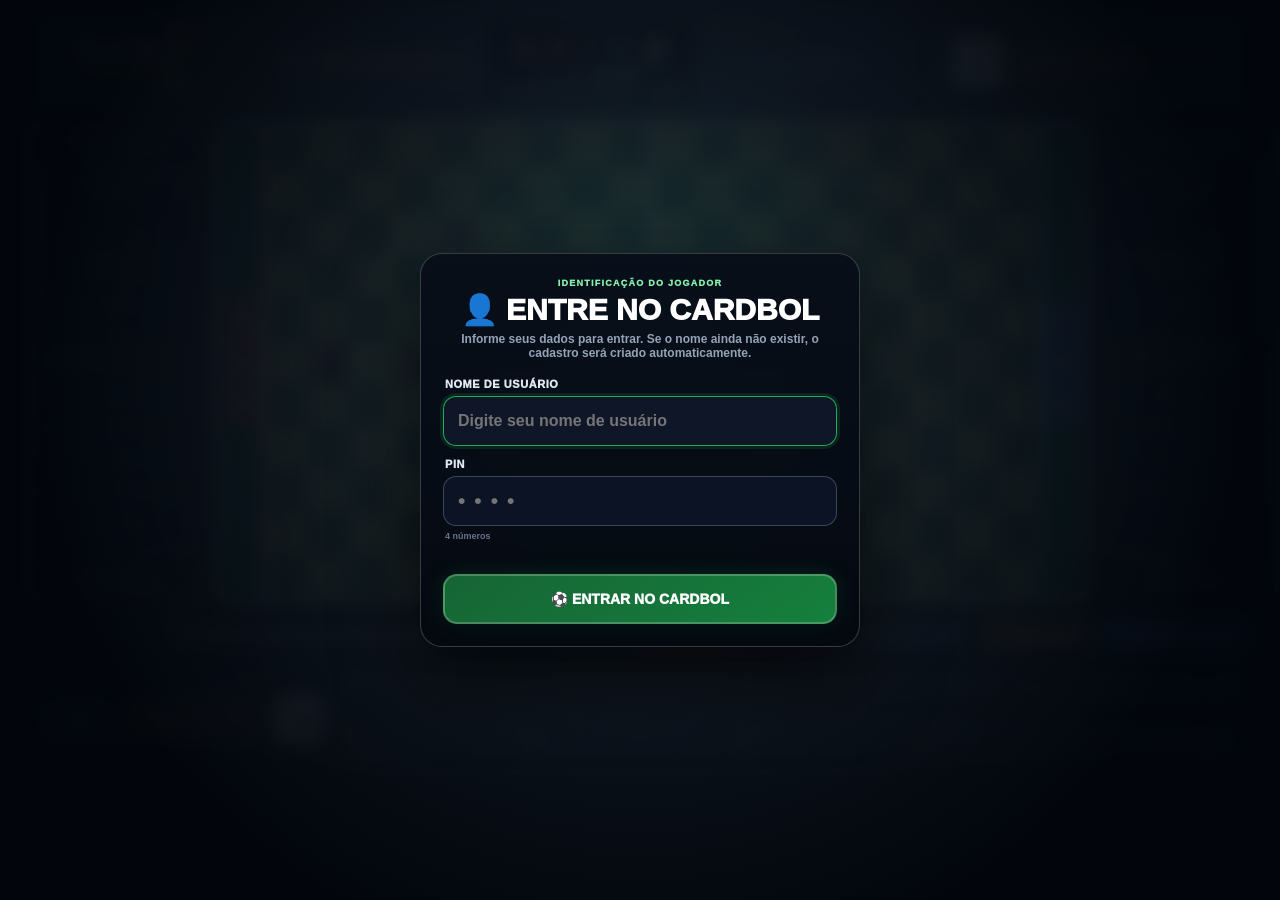
==== commit adb1e904: "update-menu-login-central-games" ====
--- a/index.html
+++ b/index.html
@@ -27,7 +27,7 @@
 
 <body>
 
-<div id="openingScreen" class="opening-screen" aria-label="Abertura do CardBol">
+<div id="openingScreen" class="opening-screen" aria-label="Abertura do CardBol" style="display:none;">
     <video
         id="openingVideo"
         class="opening-video"
@@ -128,6 +128,42 @@
             ⚽ ENTRAR NO CARDBOL
         </button>
     </form>
+</div>
+
+<!-- Central de jogos exibida somente após autenticação -->
+<div id="cardbolHubOverlay" class="cardbol-hub-overlay" aria-hidden="true">
+    <div class="cardbol-hub-tech-grid" aria-hidden="true"></div>
+    <div class="cardbol-hub-glow hub-glow-one" aria-hidden="true"></div>
+    <div class="cardbol-hub-glow hub-glow-two" aria-hidden="true"></div>
+
+    <main class="cardbol-hub-shell" aria-label="Central de jogos CardBol">
+        <header class="cardbol-hub-header">
+            <div class="cardbol-hub-brand">
+                <img src="imagens/geral/favicon-128x128.png" alt="CardBol" class="cardbol-hub-brand-icon">
+                <div>
+                    <div class="cardbol-hub-eyebrow">CARDBOL • GAME HUB</div>
+                    <h1>ESCOLHA SEU JOGO</h1>
+                </div>
+            </div>
+            <div id="cardbolHubUser" class="cardbol-hub-user">JOGADOR</div>
+        </header>
+
+        <section class="cardbol-hub-content">
+            <button class="cardbol-game-card" type="button" onclick="launchCardBolFromHub()" aria-label="Abrir CardBol - A Pelada Tática">
+                <span class="cardbol-game-card-scan" aria-hidden="true"></span>
+                <img src="imagens/geral/favicon-128x128.png" alt="" class="cardbol-game-icon">
+                <span class="cardbol-game-copy">
+                    <strong>CARDBOL</strong>
+                    <small>A PELADA TÁTICA</small>
+                </span>
+                <span class="cardbol-game-action">JOGAR <b>›</b></span>
+            </button>
+        </section>
+
+        <footer class="cardbol-hub-footer">
+            <span class="hub-status-dot"></span> SISTEMA ONLINE
+        </footer>
+    </main>
 </div>
 
 <div id="rulesOverlay" class="rules-overlay" aria-hidden="true">
--- a/css/cardbol.css
+++ b/css/cardbol.css
@@ -2637,37 +2637,57 @@
     top: 50%;
     width: 38%;
     height: 0;
+    margin-left: -19%;
     display: flex;
     align-items: center;
     justify-content: center;
     transform:
         rotate(var(--sector-angle))
-        translateY(-112px)
+        translateY(-96px)
         rotate(calc(-1 * var(--sector-angle)));
     transform-origin: 50% 50%;
     pointer-events: none;
 }
 
 .kickoff-sector-logo-wrap {
-    width: clamp(38px, 9vw, 54px);
-    height: clamp(38px, 9vw, 54px);
+    width: 42px;
+    height: 42px;
+    box-sizing: border-box;
     border-radius: 50%;
     display: flex;
     align-items: center;
     justify-content: center;
-    background: rgba(255,255,255,.95);
-    border: 3px solid rgba(17,24,39,.9);
+    padding: 4px;
+    background: rgba(255,255,255,.96);
+    border: 2px solid rgba(17,24,39,.88);
     box-shadow:
-        0 4px 12px rgba(0,0,0,.45),
+        0 3px 9px rgba(0,0,0,.42),
         inset 0 1px 0 rgba(255,255,255,.95);
     overflow: hidden;
 }
 
 .kickoff-sector-logo {
-    width: 76%;
-    height: 76%;
+    width: 100%;
+    height: 100%;
     object-fit: contain;
     display: block;
+}
+
+
+@media (max-width: 768px) {
+    .kickoff-sector-label {
+        transform:
+            rotate(var(--sector-angle))
+            translateY(-82px)
+            rotate(calc(-1 * var(--sector-angle)));
+    }
+
+    .kickoff-sector-logo-wrap {
+        width: 34px;
+        height: 34px;
+        padding: 3px;
+        border-width: 2px;
+    }
 }
 
 .kickoff-result {
@@ -2752,6 +2772,25 @@
     .kickoff-wheel-wrap {
         width: min(48vh, 280px);
         margin-top: 1px;
+    }
+
+    /* Em paisagem a roleta fica muito menor por causa do limite em vh.
+       Reposiciona os escudos proporcionalmente para dentro das fatias. */
+    .kickoff-sector-label {
+        transform:
+            rotate(var(--sector-angle))
+            translateY(-56px)
+            rotate(calc(-1 * var(--sector-angle)));
+    }
+
+    .kickoff-sector-logo-wrap {
+        width: 28px;
+        height: 28px;
+        padding: 2px;
+        border-width: 1.5px;
+        box-shadow:
+            0 2px 6px rgba(0,0,0,.42),
+            inset 0 1px 0 rgba(255,255,255,.92);
     }
 
     .kickoff-button {
@@ -6517,3 +6556,356 @@
         radial-gradient(circle at 50% 34%, rgba(255,255,255,.12), transparent 42%),
         linear-gradient(145deg, #b91c1c 0%, #dc2626 50%, #111827 100%);
 }
+
+
+/* =========================================================
+   CENTRAL DE JOGOS — BLUE TECH
+   Fluxo: login obrigatório -> hub -> CardBol
+========================================================= */
+.cardbol-hub-overlay {
+    position: fixed;
+    inset: 0;
+    z-index: 9580;
+    display: none;
+    overflow: hidden;
+    color: #fff;
+    background:
+        radial-gradient(circle at 20% 18%, rgba(0, 153, 255, .18), transparent 30%),
+        radial-gradient(circle at 84% 82%, rgba(37, 99, 235, .18), transparent 34%),
+        linear-gradient(145deg, #020817 0%, #061329 48%, #020814 100%);
+}
+
+.cardbol-hub-overlay.show {
+    display: flex;
+    align-items: center;
+    justify-content: center;
+    animation: kickoffOverlayIn .3s ease-out both;
+}
+
+.cardbol-hub-tech-grid {
+    position: absolute;
+    inset: -30%;
+    opacity: .19;
+    pointer-events: none;
+    background-image:
+        linear-gradient(rgba(56, 189, 248, .24) 1px, transparent 1px),
+        linear-gradient(90deg, rgba(56, 189, 248, .24) 1px, transparent 1px);
+    background-size: 42px 42px;
+    transform: perspective(520px) rotateX(63deg) translateY(29%);
+    transform-origin: center bottom;
+    mask-image: linear-gradient(to bottom, transparent 6%, #000 38%, #000 80%, transparent 100%);
+}
+
+.cardbol-hub-glow {
+    position: absolute;
+    width: 34vw;
+    height: 34vw;
+    min-width: 260px;
+    min-height: 260px;
+    border-radius: 50%;
+    filter: blur(90px);
+    opacity: .22;
+    pointer-events: none;
+}
+
+.hub-glow-one { left: -12vw; top: -13vw; background: #0284c7; }
+.hub-glow-two { right: -12vw; bottom: -15vw; background: #2563eb; }
+
+.cardbol-hub-shell {
+    position: relative;
+    z-index: 2;
+    width: min(1040px, calc(100vw - 44px));
+    min-height: min(620px, calc(100dvh - 44px));
+    box-sizing: border-box;
+    display: flex;
+    flex-direction: column;
+    padding: clamp(22px, 3.2vw, 42px);
+    border: 1px solid rgba(56, 189, 248, .26);
+    border-radius: 28px;
+    background: linear-gradient(155deg, rgba(8, 23, 48, .90), rgba(2, 10, 25, .78));
+    box-shadow:
+        0 34px 100px rgba(0, 0, 0, .58),
+        inset 0 1px 0 rgba(255, 255, 255, .05),
+        0 0 55px rgba(14, 165, 233, .08);
+    backdrop-filter: blur(16px);
+}
+
+.cardbol-hub-header {
+    display: flex;
+    align-items: center;
+    justify-content: space-between;
+    gap: 20px;
+    padding-bottom: 20px;
+    border-bottom: 1px solid rgba(125, 211, 252, .13);
+}
+
+.cardbol-hub-brand {
+    display: flex;
+    align-items: center;
+    gap: 14px;
+    min-width: 0;
+}
+
+.cardbol-hub-brand-icon {
+    width: 54px;
+    height: 54px;
+    object-fit: contain;
+    filter: drop-shadow(0 0 13px rgba(56, 189, 248, .36));
+}
+
+.cardbol-hub-eyebrow {
+    color: #38bdf8;
+    font-size: 10px;
+    font-weight: 1000;
+    letter-spacing: 2.2px;
+}
+
+.cardbol-hub-brand h1 {
+    margin: 3px 0 0;
+    font-size: clamp(22px, 3vw, 36px);
+    line-height: 1;
+    letter-spacing: .6px;
+    font-weight: 1000;
+    text-shadow: 0 0 18px rgba(56, 189, 248, .12);
+}
+
+.cardbol-hub-user {
+    flex: 0 0 auto;
+    max-width: 240px;
+    padding: 9px 13px;
+    overflow: hidden;
+    text-overflow: ellipsis;
+    white-space: nowrap;
+    border: 1px solid rgba(56, 189, 248, .24);
+    border-radius: 999px;
+    background: rgba(8, 47, 73, .36);
+    color: #bae6fd;
+    font-size: 10px;
+    font-weight: 1000;
+    letter-spacing: .7px;
+}
+
+.cardbol-hub-content {
+    flex: 1;
+    display: flex;
+    align-items: center;
+    justify-content: center;
+    padding: clamp(28px, 6vh, 62px) 0;
+}
+
+.cardbol-game-card {
+    position: relative;
+    width: min(560px, 100%);
+    min-height: 154px;
+    display: grid;
+    grid-template-columns: auto 1fr auto;
+    align-items: center;
+    gap: 22px;
+    overflow: hidden;
+    padding: 25px 28px;
+    border: 1px solid rgba(56, 189, 248, .46);
+    border-radius: 22px;
+    background:
+        linear-gradient(115deg, rgba(3, 105, 161, .32), rgba(15, 23, 42, .78) 42%, rgba(30, 64, 175, .24));
+    color: #fff;
+    font-family: inherit;
+    text-align: left;
+    cursor: pointer;
+    box-shadow:
+        0 22px 50px rgba(0, 0, 0, .36),
+        inset 0 0 34px rgba(14, 165, 233, .05),
+        0 0 0 1px rgba(14, 165, 233, .03);
+    transition: transform .2s ease, border-color .2s ease, box-shadow .2s ease, filter .2s ease;
+}
+
+.cardbol-game-card:hover {
+    transform: translateY(-4px) scale(1.012);
+    border-color: rgba(125, 211, 252, .85);
+    box-shadow:
+        0 28px 62px rgba(0, 0, 0, .43),
+        0 0 34px rgba(14, 165, 233, .16),
+        inset 0 0 35px rgba(14, 165, 233, .08);
+    filter: brightness(1.06);
+}
+
+.cardbol-game-card:active { transform: translateY(-1px) scale(.995); }
+
+.cardbol-game-card::before,
+.cardbol-game-card::after {
+    content: "";
+    position: absolute;
+    width: 55px;
+    height: 55px;
+    pointer-events: none;
+}
+
+.cardbol-game-card::before {
+    left: 10px;
+    top: 10px;
+    border-left: 2px solid rgba(56, 189, 248, .6);
+    border-top: 2px solid rgba(56, 189, 248, .6);
+}
+
+.cardbol-game-card::after {
+    right: 10px;
+    bottom: 10px;
+    border-right: 2px solid rgba(56, 189, 248, .38);
+    border-bottom: 2px solid rgba(56, 189, 248, .38);
+}
+
+.cardbol-game-card-scan {
+    position: absolute;
+    top: 0;
+    bottom: 0;
+    left: -30%;
+    width: 18%;
+    opacity: .22;
+    background: linear-gradient(90deg, transparent, rgba(186, 230, 253, .72), transparent);
+    transform: skewX(-17deg);
+    animation: cardbolHubScan 4.4s linear infinite;
+    pointer-events: none;
+}
+
+@keyframes cardbolHubScan {
+    0%, 35% { left: -30%; }
+    72%, 100% { left: 120%; }
+}
+
+.cardbol-game-icon {
+    position: relative;
+    z-index: 1;
+    width: clamp(66px, 9vw, 94px);
+    height: clamp(66px, 9vw, 94px);
+    object-fit: contain;
+    filter: drop-shadow(0 0 17px rgba(56, 189, 248, .38));
+}
+
+.cardbol-game-copy {
+    position: relative;
+    z-index: 1;
+    min-width: 0;
+}
+
+.cardbol-game-copy strong {
+    display: block;
+    color: #f8fafc;
+    font-size: clamp(27px, 4vw, 46px);
+    line-height: .95;
+    font-weight: 1000;
+    letter-spacing: 1.1px;
+}
+
+.cardbol-game-copy small {
+    display: block;
+    margin-top: 8px;
+    color: #7dd3fc;
+    font-size: 10px;
+    font-weight: 1000;
+    letter-spacing: 2px;
+}
+
+.cardbol-game-action {
+    position: relative;
+    z-index: 1;
+    display: inline-flex;
+    align-items: center;
+    gap: 8px;
+    padding: 10px 13px;
+    border: 1px solid rgba(56, 189, 248, .28);
+    border-radius: 12px;
+    background: rgba(2, 132, 199, .13);
+    color: #bae6fd;
+    font-size: 10px;
+    font-weight: 1000;
+    letter-spacing: 1px;
+}
+
+.cardbol-game-action b {
+    color: #38bdf8;
+    font-size: 22px;
+    line-height: .6;
+}
+
+.cardbol-hub-footer {
+    display: flex;
+    align-items: center;
+    justify-content: center;
+    gap: 7px;
+    padding-top: 17px;
+    border-top: 1px solid rgba(125, 211, 252, .10);
+    color: #64748b;
+    font-size: 8px;
+    font-weight: 1000;
+    letter-spacing: 1.6px;
+}
+
+.hub-status-dot {
+    width: 6px;
+    height: 6px;
+    border-radius: 50%;
+    background: #22d3ee;
+    box-shadow: 0 0 10px rgba(34, 211, 238, .9);
+}
+
+@media (max-width: 620px) {
+    .cardbol-hub-shell {
+        width: calc(100vw - 24px);
+        min-height: calc(100dvh - 24px);
+        padding: 20px 17px;
+        border-radius: 22px;
+    }
+
+    .cardbol-hub-header {
+        align-items: flex-start;
+        gap: 12px;
+    }
+
+    .cardbol-hub-brand { gap: 10px; }
+    .cardbol-hub-brand-icon { width: 42px; height: 42px; }
+    .cardbol-hub-eyebrow { font-size: 8px; letter-spacing: 1.5px; }
+    .cardbol-hub-brand h1 { font-size: 20px; }
+    .cardbol-hub-user { max-width: 118px; padding: 7px 9px; font-size: 8px; }
+
+    .cardbol-game-card {
+        min-height: 136px;
+        grid-template-columns: auto 1fr;
+        gap: 16px;
+        padding: 21px 18px;
+    }
+
+    .cardbol-game-icon { width: 70px; height: 70px; }
+    .cardbol-game-copy strong { font-size: 31px; }
+    .cardbol-game-copy small { font-size: 8px; letter-spacing: 1.4px; }
+    .cardbol-game-action { grid-column: 1 / -1; justify-self: stretch; justify-content: center; padding: 8px 11px; }
+}
+
+@media (orientation: landscape) and (max-height: 650px) {
+    .cardbol-hub-shell {
+        width: min(92vw, 880px);
+        min-height: auto;
+        height: calc(100dvh - 16px);
+        padding: 13px 20px;
+        border-radius: 18px;
+    }
+
+    .cardbol-hub-header { padding-bottom: 10px; }
+    .cardbol-hub-brand-icon { width: 36px; height: 36px; }
+    .cardbol-hub-eyebrow { font-size: 7px; }
+    .cardbol-hub-brand h1 { font-size: 18px; }
+    .cardbol-hub-user { padding: 6px 9px; font-size: 8px; }
+    .cardbol-hub-content { padding: 12px 0; }
+
+    .cardbol-game-card {
+        width: min(510px, 80vw);
+        min-height: 104px;
+        padding: 14px 20px;
+        gap: 17px;
+        border-radius: 17px;
+    }
+
+    .cardbol-game-icon { width: 60px; height: 60px; }
+    .cardbol-game-copy strong { font-size: 28px; }
+    .cardbol-game-copy small { margin-top: 5px; font-size: 8px; }
+    .cardbol-game-action { padding: 8px 10px; font-size: 8px; }
+    .cardbol-hub-footer { padding-top: 8px; font-size: 7px; }
+}
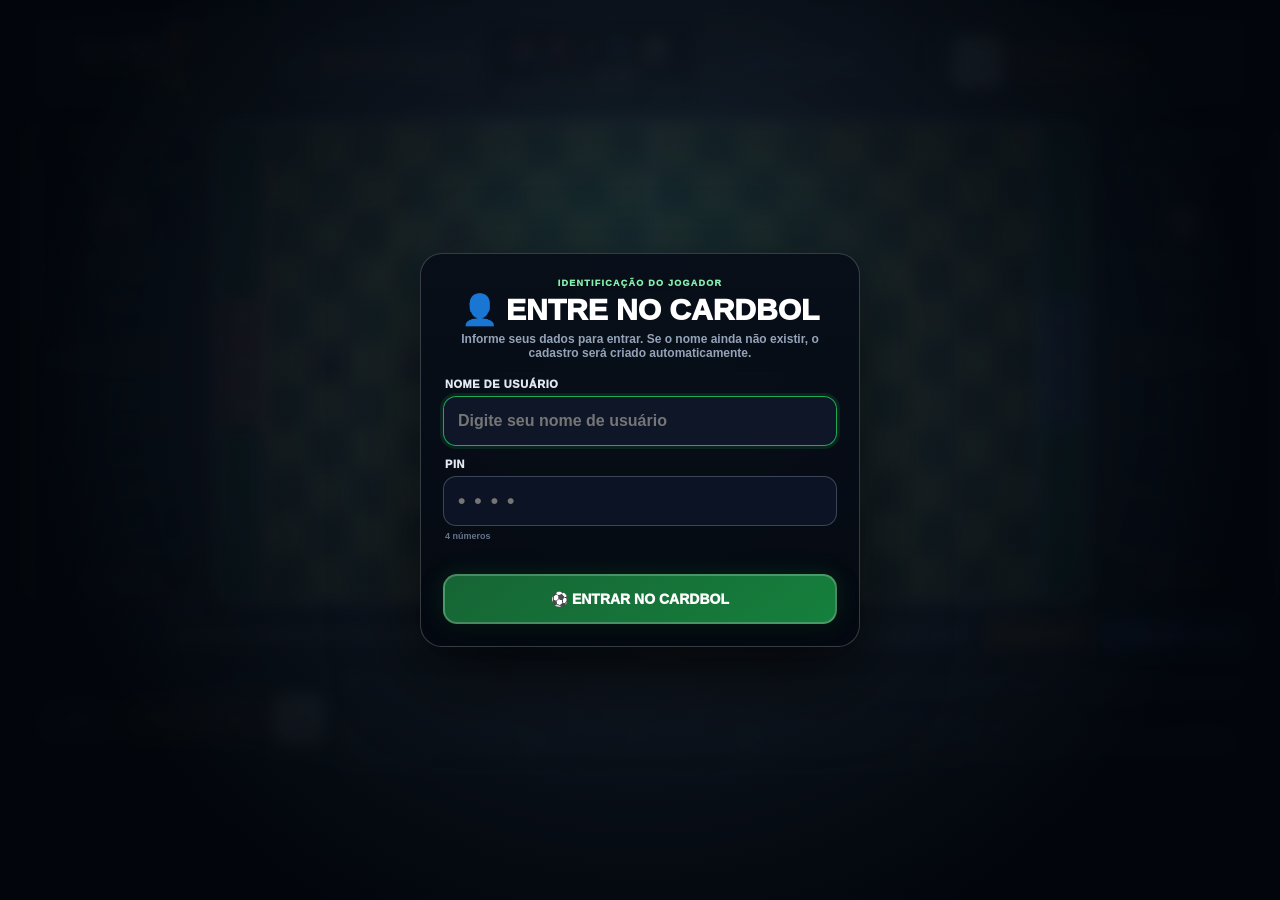
==== commit 12fd6030: "update-botao-central-jogos-home" ====
--- a/index.html
+++ b/index.html
@@ -839,6 +839,15 @@
 
         </button>
 
+        <button
+            id="victoryHubButton"
+            class="victory-hub-button"
+            type="button"
+            onclick="returnToCardBolHub()"
+        >
+            🏠 CENTRAL DE JOGOS
+        </button>
+
 
     </div>
 
--- a/css/cardbol.css
+++ b/css/cardbol.css
@@ -4753,6 +4753,29 @@
     font-size: 12px;
     font-weight: 1000;
     cursor: pointer;
+}
+
+.victory-hub-button {
+    display: none;
+    align-items: center;
+    justify-content: center;
+    margin: 8px auto 0;
+    padding: 11px 18px !important;
+    border: 1px solid rgba(56,189,248,.48) !important;
+    border-radius: 11px !important;
+    background: linear-gradient(145deg, #075985, #0c4a6e) !important;
+    color: #e0f2fe !important;
+    font-family: inherit;
+    font-size: 12px;
+    font-weight: 1000;
+    letter-spacing: .25px;
+    cursor: pointer;
+    box-shadow: 0 8px 20px rgba(2,132,199,.16);
+}
+
+.victory-hub-button:hover {
+    filter: brightness(1.14);
+    transform: translateY(-1px);
 }
 
 .ranking-overlay {
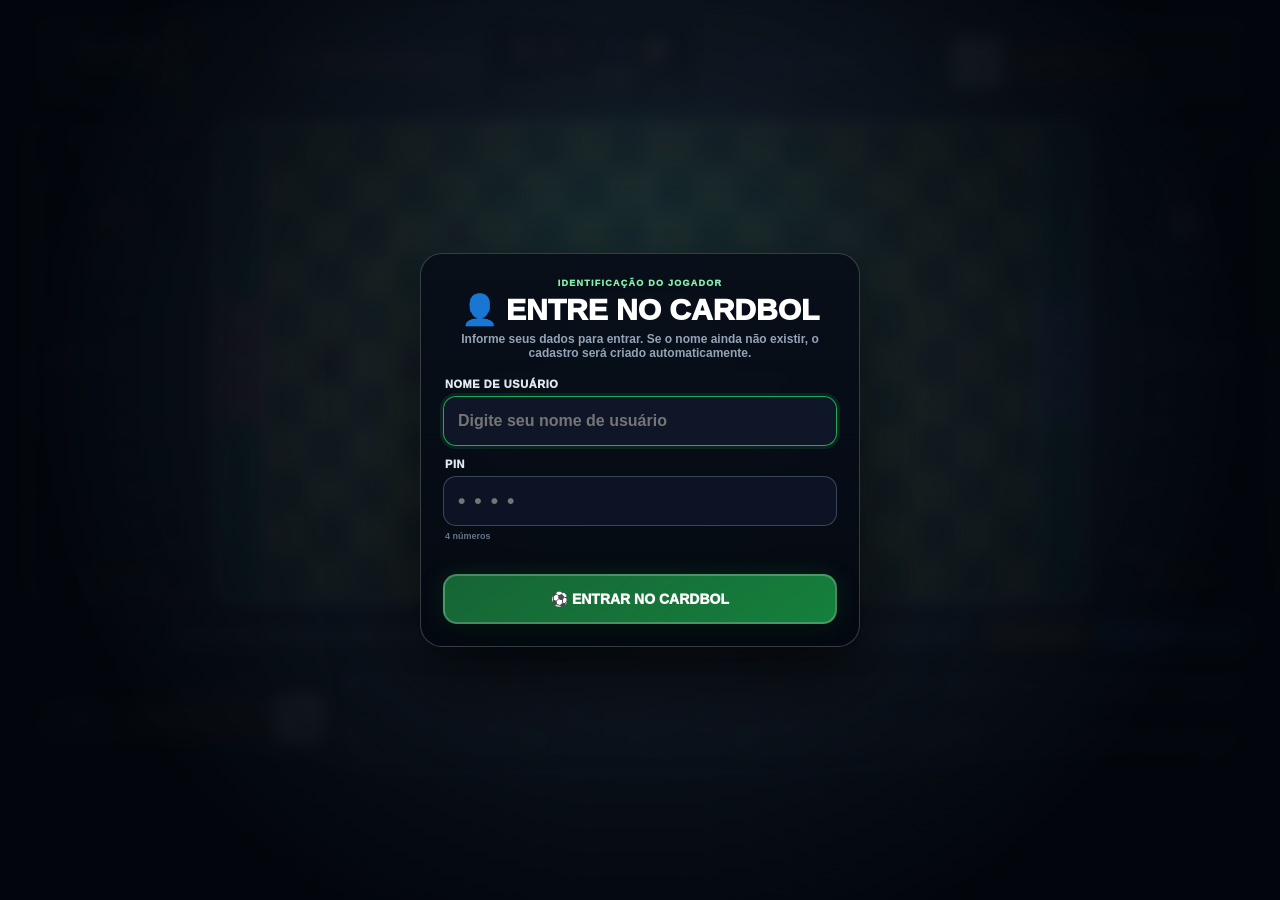
==== commit 01517405: "update-img-menu-times" ====
--- a/index.html
+++ b/index.html
@@ -437,13 +437,17 @@
 </div>
 
 <div id="teamSelectOverlay" class="team-select-overlay" aria-hidden="true">
-    <div class="team-select-panel">
+    <div class="team-select-panel team-select-panel-stadium">
         <h2 class="team-select-title">SELECIONAR TIME</h2>
         <p id="teamSelectSubtitle" class="team-select-subtitle">
             Escolha os dois clubes da partida, um lado de cada vez.
         </p>
 
-        <div id="teamSelectGrid" class="team-select-grid"></div>
+        <div class="team-select-layout">
+            <div id="teamSelectGridLeft" class="team-select-grid team-select-grid-side team-select-grid-left"></div>
+            <div class="team-select-center" aria-hidden="true"></div>
+            <div id="teamSelectGridRight" class="team-select-grid team-select-grid-side team-select-grid-right"></div>
+        </div>
 
         <div class="team-select-footer">
             Disponíveis agora: Barcelona, Real Madrid, Arsenal, Chelsea, Bayern de Munique, Borussia Dortmund, Vasco e Flamengo. Os demais espaços ficam reservados para futuras equipes.
--- a/css/cardbol.css
+++ b/css/cardbol.css
@@ -3345,8 +3345,8 @@
     justify-content: center;
     padding: 20px;
     background:
-        radial-gradient(circle at center, rgba(30,41,59,.45), rgba(2,6,23,.86)),
-        rgba(2,6,23,.82);
+        radial-gradient(circle at center, rgba(2,6,23,.12), rgba(2,6,23,.80)),
+        rgba(2,6,23,.78);
     backdrop-filter: blur(8px);
 }
 
@@ -3356,14 +3356,34 @@
 }
 
 .team-select-panel {
-    width: min(980px, 96vw);
-    border-radius: 24px;
-    padding: 22px 22px 18px;
+    width: min(1220px, 97vw);
+    border-radius: 28px;
+    padding: 20px 20px 16px;
     border: 1px solid rgba(255,255,255,.16);
     background:
-        linear-gradient(180deg, rgba(255,255,255,.09), rgba(255,255,255,.04)),
-        linear-gradient(180deg, #111827 0%, #0b1220 100%);
+        linear-gradient(180deg, rgba(8,15,28,.84), rgba(5,10,20,.72));
     box-shadow: 0 24px 60px rgba(0,0,0,.48);
+}
+
+.team-select-panel-stadium {
+    position: relative;
+    overflow: hidden;
+}
+
+.team-select-panel-stadium::before {
+    content: "";
+    position: absolute;
+    inset: 0;
+    background:
+        linear-gradient(180deg, rgba(2,6,23,.36), rgba(2,6,23,.16) 22%, rgba(2,6,23,.16) 78%, rgba(2,6,23,.38)),
+        url("../imagens/geral/img-bg-menu-times-modo-pc.png") center center / cover no-repeat;
+    opacity: .95;
+    pointer-events: none;
+}
+
+.team-select-panel-stadium > * {
+    position: relative;
+    z-index: 1;
 }
 
 .team-select-title {
@@ -3383,10 +3403,27 @@
     font-weight: 800;
 }
 
+.team-select-layout {
+    display: grid;
+    grid-template-columns: minmax(300px, 1fr) minmax(220px, 28vw) minmax(300px, 1fr);
+    gap: 18px;
+    align-items: stretch;
+}
+
 .team-select-grid {
     display: grid;
-    grid-template-columns: repeat(4, minmax(0, 1fr));
     gap: 12px;
+}
+
+.team-select-grid-side {
+    grid-template-columns: repeat(2, minmax(0, 1fr));
+    align-content: start;
+}
+
+.team-select-center {
+    min-height: 366px;
+    border-radius: 24px;
+    background: transparent;
 }
 
 .team-card,
@@ -3488,9 +3525,14 @@
     font-weight: 800;
 }
 
-@media (max-width: 860px) {
-    .team-select-grid {
-        grid-template-columns: repeat(3, minmax(0, 1fr));
+@media (max-width: 980px) {
+    .team-select-layout {
+        grid-template-columns: minmax(240px, 1fr) minmax(150px, 22vw) minmax(240px, 1fr);
+        gap: 12px;
+    }
+
+    .team-select-grid-side {
+        gap: 10px;
     }
 }
 
@@ -3498,13 +3540,25 @@
     .team-select-panel {
         padding: 18px 14px 14px;
     }
-    .team-select-grid {
-        grid-template-columns: repeat(2, minmax(0, 1fr));
-        gap: 10px;
-    }
+
+    .team-select-layout {
+        grid-template-columns: minmax(0, 1fr) minmax(74px, 19vw) minmax(0, 1fr);
+        gap: 8px;
+    }
+
+    .team-select-grid-side {
+        grid-template-columns: 1fr;
+        gap: 8px;
+    }
+
+    .team-select-center {
+        min-height: 100%;
+        border-radius: 16px;
+    }
+
     .team-card,
     .team-card-locked {
-        min-height: 105px;
+        min-height: 86px;
     }
     .team-card-logo {
         width: 44px;
@@ -4219,9 +4273,22 @@
         line-height: 1.15 !important;
     }
 
+    .team-select-layout {
+        grid-template-columns: minmax(0, 1fr) minmax(54px, 16vw) minmax(0, 1fr) !important;
+        gap: 6px !important;
+    }
+
     .team-select-grid {
-        grid-template-columns: repeat(3, minmax(0, 1fr)) !important;
         gap: 5px !important;
+    }
+
+    .team-select-grid-side {
+        grid-template-columns: 1fr !important;
+    }
+
+    .team-select-center {
+        min-height: 100% !important;
+        border-radius: 10px !important;
     }
 
     .team-card,
@@ -4297,9 +4364,22 @@
         line-height: 1.08 !important;
     }
 
+    .team-select-layout {
+        grid-template-columns: minmax(0, 1fr) minmax(78px, 16vw) minmax(0, 1fr) !important;
+        gap: 6px !important;
+    }
+
     .team-select-grid {
-        grid-template-columns: repeat(4, minmax(0, 1fr)) !important;
         gap: 4px !important;
+    }
+
+    .team-select-grid-side {
+        grid-template-columns: repeat(2, minmax(0, 1fr)) !important;
+    }
+
+    .team-select-center {
+        min-height: 100% !important;
+        border-radius: 10px !important;
     }
 
     .team-card,
@@ -4361,6 +4441,10 @@
     .team-select-subtitle {
         margin-bottom: 3px !important;
         font-size: 6px !important;
+    }
+
+    .team-select-layout {
+        gap: 4px !important;
     }
 
     .team-select-grid {
@@ -6932,3 +7016,399 @@
     .cardbol-game-action { padding: 8px 10px; font-size: 8px; }
     .cardbol-hub-footer { padding-top: 8px; font-size: 7px; }
 }
+
+/* =========================================================
+   CARDBOL — NOVO LAYOUT MOBILE EM MODO RETRATO
+   Campo realmente vertical: adversário em cima, jogador embaixo.
+   A versão desktop/paisagem permanece inalterada.
+========================================================= */
+@media (max-width: 900px) and (orientation: portrait) {
+    html, body {
+        width: 100%;
+        height: 100%;
+        overflow: hidden !important;
+    }
+
+    .game-container {
+        width: 100vw !important;
+        height: 100dvh !important;
+        min-height: 100dvh !important;
+        padding: 4px !important;
+        gap: 4px !important;
+        display: grid !important;
+        grid-template-rows: auto minmax(0, 1fr) auto !important;
+        overflow: hidden !important;
+    }
+
+    /* Cabeçalho mais compacto para entregar a maior parte da tela ao campo. */
+    .game-header {
+        display: grid !important;
+        grid-template-columns: minmax(0, 1fr) auto !important;
+        grid-template-areas: "top dice" !important;
+        gap: 4px !important;
+        min-height: 0 !important;
+    }
+
+    .brand-panel {
+        display: none !important;
+    }
+
+    .top-panel {
+        grid-area: top !important;
+        min-width: 0 !important;
+        padding: 3px 4px !important;
+        gap: 3px !important;
+        grid-template-columns: minmax(60px, 1fr) auto minmax(60px, 1fr) !important;
+    }
+
+    .game-header > .dice-area {
+        grid-area: dice !important;
+        padding: 3px 4px !important;
+        gap: 4px !important;
+        min-width: 0 !important;
+    }
+
+    .player {
+        padding: 4px 3px !important;
+        font-size: 8px !important;
+        overflow: hidden;
+        text-overflow: ellipsis;
+    }
+
+    .electronic-scoreboard {
+        min-width: 108px !important;
+        padding: 3px 5px !important;
+    }
+
+    .score-label { font-size: 6px !important; }
+    .score-number { min-width: 21px !important; font-size: 17px !important; padding: 1px 3px !important; }
+    .score-separator { font-size: 13px !important; }
+    .score-club-logo { width: 20px !important; height: 20px !important; }
+    .match-clock-row { gap: 4px !important; margin: 0 !important; }
+    .match-phase-label { font-size: 6px !important; }
+    .match-clock { min-width: 38px !important; font-size: 10px !important; }
+    .turn { font-size: 6px !important; letter-spacing: .15px !important; }
+
+    .dice {
+        width: 34px !important;
+        height: 34px !important;
+        flex-basis: 34px !important;
+        border-width: 2px !important;
+        border-radius: 8px !important;
+        padding: 4px !important;
+    }
+
+    .dice .pip { width: 5px !important; height: 5px !important; }
+    .dice.empty::after { font-size: 19px !important; }
+    .dice-button { padding: 6px 7px !important; font-size: 8px !important; border-radius: 7px !important; }
+    .dice-info { min-width: 0 !important; font-size: 6px !important; line-height: 1.05 !important; }
+    .dice-value { font-size: 14px !important; }
+
+    /* Estrutura: adversário -> campo vertical -> jogador local. */
+    .match-stage {
+        min-height: 0 !important;
+        height: 100% !important;
+        display: grid !important;
+        grid-template-columns: minmax(0, 1fr) !important;
+        grid-template-rows: 72px minmax(0, 1fr) 72px !important;
+        grid-template-areas:
+            "blue"
+            "pitch"
+            "red" !important;
+        gap: 4px !important;
+        align-items: stretch !important;
+        justify-items: stretch !important;
+        overflow: hidden !important;
+    }
+
+    /* Se o jogador local online for o lado azul, inverte os painéis. */
+    .game-container.portrait-local-blue .match-stage {
+        grid-template-areas:
+            "red"
+            "pitch"
+            "blue" !important;
+    }
+
+    .red-side { grid-area: red !important; }
+    .blue-side { grid-area: blue !important; }
+
+    /* Faixas compactas de cada time: nome | banco | cartas. */
+    .team-side {
+        width: 100% !important;
+        height: 72px !important;
+        min-height: 0 !important;
+        padding: 3px !important;
+        gap: 3px !important;
+        display: grid !important;
+        grid-template-columns: minmax(58px, .55fr) minmax(105px, 1fr) minmax(0, 1.45fr) !important;
+        grid-template-rows: minmax(0, 1fr) !important;
+        align-items: stretch !important;
+        overflow: hidden !important;
+        border-radius: 9px !important;
+    }
+
+    .team-side.red-side {
+        border-left: 1px solid var(--panel-border) !important;
+        border-bottom: 3px solid rgba(248,113,113,.8) !important;
+    }
+
+    .team-side.blue-side {
+        border-right: 1px solid var(--panel-border) !important;
+        border-top: 3px solid rgba(96,165,250,.8) !important;
+    }
+
+    .game-container.portrait-local-blue .team-side.red-side {
+        border-bottom: 1px solid var(--panel-border) !important;
+        border-top: 3px solid rgba(248,113,113,.8) !important;
+    }
+
+    .game-container.portrait-local-blue .team-side.blue-side {
+        border-top: 1px solid var(--panel-border) !important;
+        border-bottom: 3px solid rgba(96,165,250,.8) !important;
+    }
+
+    .side-team-title {
+        min-height: 0 !important;
+        height: 100% !important;
+        padding: 3px !important;
+        font-size: 7px !important;
+        line-height: 1.1 !important;
+        white-space: normal !important;
+        overflow: hidden !important;
+    }
+
+    .team-side .squad-box,
+    .team-side .card-hand {
+        height: 100% !important;
+        min-height: 0 !important;
+        padding: 2px !important;
+        margin: 0 !important;
+        overflow: hidden !important;
+    }
+
+    .team-side .squad-title,
+    .team-side .card-hand-title {
+        margin: 0 0 2px !important;
+        font-size: 6px !important;
+        line-height: 1 !important;
+    }
+
+    .team-side .squad-rows {
+        height: calc(100% - 8px) !important;
+        display: grid !important;
+        grid-template-columns: 1fr 1fr !important;
+        gap: 2px !important;
+    }
+
+    .team-side .squad-section {
+        min-width: 0 !important;
+        min-height: 0 !important;
+        padding: 1px !important;
+        overflow: hidden !important;
+    }
+
+    .team-side .squad-label {
+        margin: 0 !important;
+        font-size: 5px !important;
+        line-height: 1 !important;
+    }
+
+    .team-side .player-chips,
+    .team-side .bench-carousel {
+        height: 34px !important;
+        min-height: 34px !important;
+        gap: 1px !important;
+    }
+
+    .bench-carousel-item {
+        width: 30px !important;
+        height: 30px !important;
+    }
+
+    .bench-carousel-arrow {
+        width: 14px !important;
+        height: 20px !important;
+        font-size: 8px !important;
+    }
+
+    .team-side .card-slots {
+        height: calc(100% - 8px) !important;
+        min-height: 0 !important;
+        display: grid !important;
+        grid-template-columns: repeat(3, minmax(0, 1fr)) !important;
+        grid-template-rows: minmax(0, 1fr) !important;
+        gap: 2px !important;
+    }
+
+    .team-side .card-slot {
+        width: 100% !important;
+        height: 100% !important;
+        min-height: 0 !important;
+    }
+
+    .team-side .tactical-card .card-number,
+    .team-side .tactical-card .card-name { font-size: 6px !important; }
+    .team-side .tactical-card .card-effect { display: none !important; }
+    .side-card-rule { display: none !important; }
+
+    /* CAMPO EM PÉ: 11 colunas, 18 linhas + um gol em cada extremidade. */
+    .pitch-shell {
+        grid-area: pitch !important;
+        width: auto !important;
+        height: 100% !important;
+        max-width: 100% !important;
+        max-height: 100% !important;
+        aspect-ratio: 11 / 20 !important;
+        justify-self: center !important;
+        align-self: center !important;
+        display: grid !important;
+        grid-template-columns: minmax(0, 1fr) !important;
+        grid-template-rows: 1fr 18fr 1fr !important;
+        grid-template-areas:
+            "topgoal"
+            "field"
+            "bottomgoal" !important;
+        border-width: 3px !important;
+        border-radius: 11px !important;
+    }
+
+    .board {
+        grid-area: field !important;
+        grid-template-columns: repeat(11, minmax(0, 1fr)) !important;
+        grid-template-rows: repeat(18, minmax(0, 1fr)) !important;
+        border-left: 0 !important;
+        border-right: 0 !important;
+        border-top: 2px solid white !important;
+        border-bottom: 2px solid white !important;
+        background:
+            linear-gradient(to bottom, transparent 49.8%, rgba(255,255,255,.85) 49.8%, rgba(255,255,255,.85) 50.2%, transparent 50.2%),
+            linear-gradient(rgba(255,255,255,.05), rgba(255,255,255,.05)) !important;
+    }
+
+    .board::after {
+        background:
+            linear-gradient(to bottom,
+                transparent calc(50% - 2px),
+                rgba(255,255,255,.95) calc(50% - 2px),
+                rgba(255,255,255,.95) calc(50% + 2px),
+                transparent calc(50% + 2px)
+            ),
+            linear-gradient(to bottom,
+                transparent calc(16.6667% - 2px),
+                rgba(250,204,21,.95) calc(16.6667% - 2px),
+                rgba(250,204,21,.95) calc(16.6667% + 2px),
+                transparent calc(16.6667% + 2px)
+            ),
+            linear-gradient(to bottom,
+                transparent calc(83.3333% - 2px),
+                rgba(250,204,21,.95) calc(83.3333% - 2px),
+                rgba(250,204,21,.95) calc(83.3333% + 2px),
+                transparent calc(83.3333% + 2px)
+            ) !important;
+    }
+
+    /* Por padrão: azul/adversário em cima e vermelho/jogador embaixo. */
+    .blue-goal-line { grid-area: topgoal !important; }
+    .red-goal-line { grid-area: bottomgoal !important; }
+
+    /* Online com jogador local azul: vermelho sobe e azul desce. */
+    .game-container.portrait-local-blue .red-goal-line { grid-area: topgoal !important; }
+    .game-container.portrait-local-blue .blue-goal-line { grid-area: bottomgoal !important; }
+
+    .goal-line {
+        width: 100% !important;
+        height: 100% !important;
+        display: grid !important;
+        grid-template-columns: repeat(11, minmax(0, 1fr)) !important;
+        grid-template-rows: minmax(0, 1fr) !important;
+    }
+
+    .goal-cell {
+        min-width: 0 !important;
+        min-height: 0 !important;
+        border-top: 0 !important;
+        border-bottom: 0 !important;
+        border-left: 1px solid rgba(255,255,255,.72) !important;
+        border-right: 1px solid rgba(255,255,255,.72) !important;
+        font-size: clamp(8px, 2.8vw, 12px) !important;
+    }
+
+    .goal-cell:nth-child(1) { grid-row: 1 !important; grid-column: 5 !important; }
+    .goal-cell:nth-child(2) { grid-row: 1 !important; grid-column: 6 !important; }
+    .goal-cell:nth-child(3) { grid-row: 1 !important; grid-column: 7 !important; }
+
+    .red-goal-line .goal-cell {
+        background: linear-gradient(180deg, rgba(153,27,27,.88), rgba(239,68,68,.78)) !important;
+    }
+
+    .blue-goal-line .goal-cell {
+        background: linear-gradient(180deg, rgba(59,130,246,.78), rgba(30,64,175,.9)) !important;
+    }
+
+    /* Linhas de saída acompanham quem está em cima/embaixo. */
+    .red-start { box-shadow: inset 0 -4px 0 #f87171 !important; }
+    .blue-start { box-shadow: inset 0 4px 0 #60a5fa !important; }
+    .game-container.portrait-local-blue .red-start { box-shadow: inset 0 4px 0 #f87171 !important; }
+    .game-container.portrait-local-blue .blue-start { box-shadow: inset 0 -4px 0 #60a5fa !important; }
+
+    .piece {
+        width: 88% !important;
+        max-height: 88% !important;
+        left: 6% !important;
+        top: 6% !important;
+    }
+
+    .piece-label { font-size: clamp(5px, 1.75vw, 8px) !important; }
+
+    /* Rodapé de comandos compacto e sem rolagem da página. */
+    .info-panel {
+        padding: 3px !important;
+        gap: 3px !important;
+        display: grid !important;
+        grid-template-columns: repeat(4, minmax(0, 1fr)) !important;
+        grid-template-areas:
+            "message message message message"
+            "formation fullscreen ranking newgame" !important;
+        align-items: stretch !important;
+    }
+
+    .message {
+        grid-area: message !important;
+        min-height: 24px !important;
+        padding: 4px 6px !important;
+        font-size: 8px !important;
+        line-height: 1.15 !important;
+    }
+
+    .formation-confirm-button { grid-area: formation !important; }
+    .fullscreen-button { grid-area: fullscreen !important; }
+    .ranking-game-button { grid-area: ranking !important; }
+    .new-game { grid-area: newgame !important; }
+
+    .formation-confirm-button,
+    .fullscreen-button,
+    .ranking-game-button,
+    .new-game {
+        min-width: 0 !important;
+        padding: 6px 3px !important;
+        font-size: 7px !important;
+        white-space: normal !important;
+        line-height: 1.05 !important;
+    }
+}
+
+/* Em aparelhos muito baixos, reduz as faixas dos times para preservar o campo. */
+@media (max-width: 900px) and (orientation: portrait) and (max-height: 740px) {
+    .match-stage {
+        grid-template-rows: 60px minmax(0, 1fr) 60px !important;
+    }
+
+    .team-side { height: 60px !important; }
+    .team-side .squad-title,
+    .team-side .card-hand-title { display: none !important; }
+    .team-side .squad-rows,
+    .team-side .card-slots { height: 100% !important; }
+    .team-side .player-chips,
+    .team-side .bench-carousel { height: 28px !important; min-height: 28px !important; }
+    .bench-carousel-item { width: 25px !important; height: 25px !important; }
+}
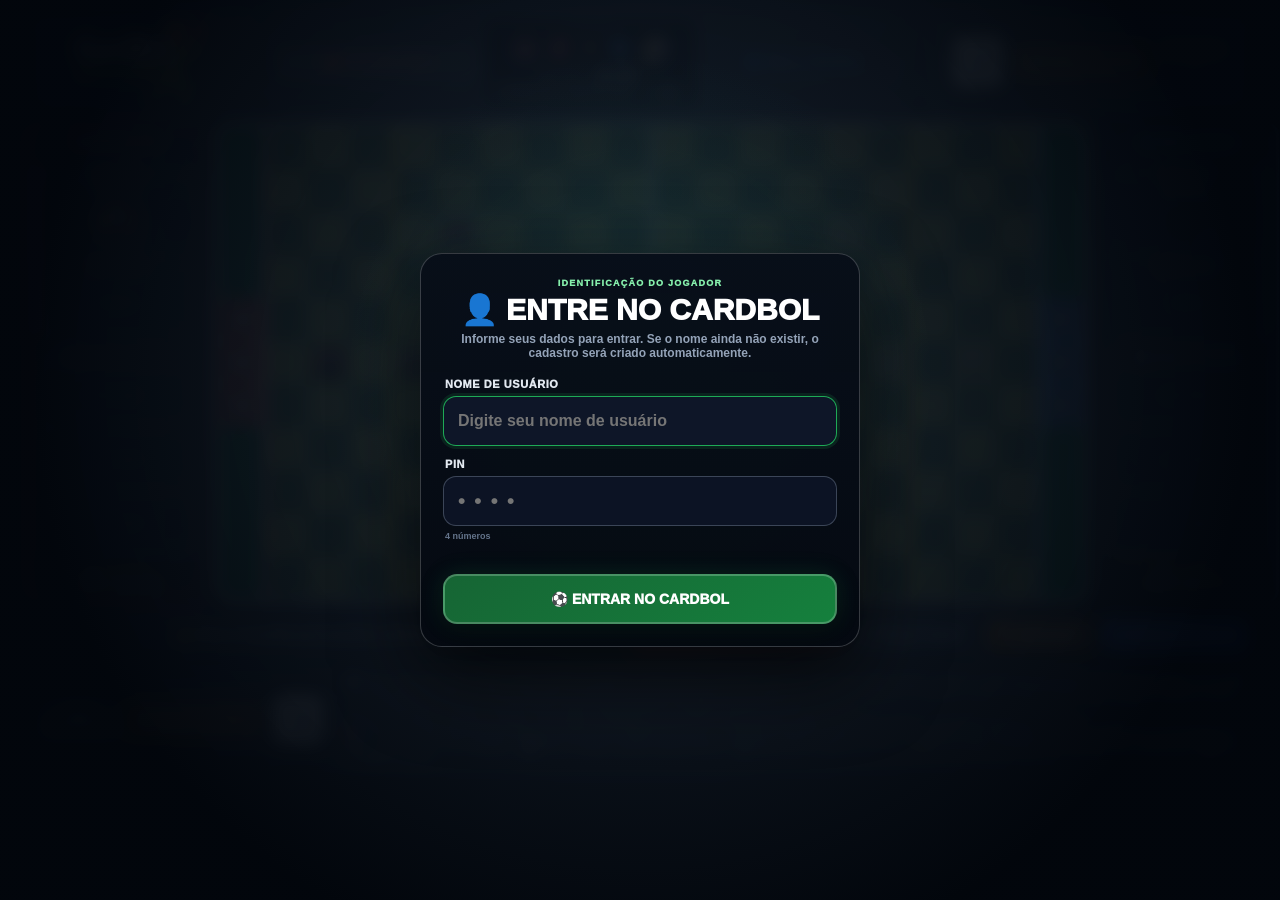
==== commit 1b5599f2: "menu-interativo" ====
--- a/index.html
+++ b/index.html
@@ -447,6 +447,10 @@
             <div id="teamSelectGridLeft" class="team-select-grid team-select-grid-side team-select-grid-left"></div>
             <div class="team-select-center" aria-hidden="true"></div>
             <div id="teamSelectGridRight" class="team-select-grid team-select-grid-side team-select-grid-right"></div>
+            <div id="teamSelectMobileNav" class="team-select-mobile-nav" aria-hidden="true">
+                <button type="button" id="teamSelectNavUp" class="team-select-nav-button" onclick="scrollTeamMenu(-1)" aria-label="Mostrar opções anteriores">▲</button>
+                <button type="button" id="teamSelectNavDown" class="team-select-nav-button" onclick="scrollTeamMenu(1)" aria-label="Mostrar próximas opções">▼</button>
+            </div>
         </div>
 
         <div class="team-select-footer">
--- a/css/cardbol.css
+++ b/css/cardbol.css
@@ -7412,3 +7412,1126 @@
     .team-side .bench-carousel { height: 28px !important; min-height: 28px !important; }
     .bench-carousel-item { width: 25px !important; height: 25px !important; }
 }
+
+/* =========================================================
+   SELEÇÃO DE TIMES — BACKGROUND TOTAL + CLUBES CIRCULARES
+   Fundo sem frame, colunas laterais únicas e curvadas.
+========================================================= */
+.team-select-overlay {
+    padding: 0 !important;
+    background:
+        linear-gradient(180deg, rgba(2,6,23,.52), rgba(2,6,23,.30) 20%, rgba(2,6,23,.30) 80%, rgba(2,6,23,.56)),
+        radial-gradient(circle at center, rgba(255,255,255,.03), rgba(2,6,23,.18) 58%, rgba(2,6,23,.52) 100%),
+        url("../imagens/geral/img-bg-menu-times-modo-pc.png") center center / cover no-repeat !important;
+    backdrop-filter: none !important;
+}
+
+.team-select-panel,
+.team-select-panel-stadium {
+    width: min(1380px, 100vw) !important;
+    height: min(96dvh, 860px) !important;
+    max-width: 100vw !important;
+    max-height: 96dvh !important;
+    padding: 18px 28px 18px !important;
+    border: none !important;
+    border-radius: 0 !important;
+    background: transparent !important;
+    box-shadow: none !important;
+    overflow: hidden;
+}
+
+.team-select-panel-stadium::before {
+    display: none !important;
+}
+
+.team-select-title,
+.team-select-subtitle,
+.team-select-footer {
+    text-shadow: 0 3px 12px rgba(0,0,0,.65);
+}
+
+.team-select-title {
+    margin-top: 4px !important;
+    margin-bottom: 6px !important;
+    font-size: clamp(26px, 4.2vw, 54px) !important;
+}
+
+.team-select-subtitle {
+    margin-bottom: 10px !important;
+    font-size: clamp(12px, 1.1vw, 16px) !important;
+    color: #eef6ff !important;
+}
+
+.team-select-layout {
+    width: min(1320px, 100%);
+    margin: 0 auto;
+    min-height: min(72dvh, 650px);
+    grid-template-columns: 230px 1fr 230px !important;
+    gap: 26px !important;
+    align-items: center !important;
+}
+
+.team-select-grid-side {
+    grid-template-columns: 1fr !important;
+    justify-items: center;
+    align-content: center;
+    gap: 14px !important;
+}
+
+.team-select-center {
+    min-height: 100% !important;
+    background: transparent !important;
+    border-radius: 0 !important;
+}
+
+.team-select-grid-left > *,
+.team-select-grid-right > * {
+    --curve-shift: 0px;
+}
+
+.team-select-grid-left > *:nth-child(1),
+.team-select-grid-right > *:nth-child(1) { --curve-shift: 0px; }
+.team-select-grid-left > *:nth-child(2) { --curve-shift: 34px; }
+.team-select-grid-left > *:nth-child(3) { --curve-shift: 60px; }
+.team-select-grid-left > *:nth-child(4) { --curve-shift: 60px; }
+.team-select-grid-left > *:nth-child(5) { --curve-shift: 34px; }
+.team-select-grid-left > *:nth-child(6) { --curve-shift: 0px; }
+.team-select-grid-right > *:nth-child(2) { --curve-shift: -34px; }
+.team-select-grid-right > *:nth-child(3) { --curve-shift: -60px; }
+.team-select-grid-right > *:nth-child(4) { --curve-shift: -60px; }
+.team-select-grid-right > *:nth-child(5) { --curve-shift: -34px; }
+.team-select-grid-right > *:nth-child(6) { --curve-shift: 0px; }
+
+.team-card,
+.team-card-locked {
+    width: 128px !important;
+    min-width: 128px;
+    height: 128px !important;
+    min-height: 128px !important;
+    border-radius: 50% !important;
+    padding: 10px 8px !important;
+    transform: translateX(var(--curve-shift, 0));
+    border: 2px solid rgba(255,255,255,.32) !important;
+    background:
+        radial-gradient(circle at 35% 30%, rgba(255,255,255,.24), rgba(255,255,255,.02) 40%),
+        linear-gradient(180deg, rgba(8,15,28,.78), rgba(8,15,28,.58)) !important;
+    box-shadow:
+        0 16px 34px rgba(0,0,0,.34),
+        inset 0 2px 12px rgba(255,255,255,.08) !important;
+    backdrop-filter: blur(4px);
+}
+
+.team-card {
+    gap: 5px !important;
+}
+
+.team-card:hover {
+    transform: translateX(var(--curve-shift, 0)) translateY(-3px) scale(1.04) !important;
+    box-shadow:
+        0 20px 40px rgba(0,0,0,.40),
+        inset 0 2px 14px rgba(255,255,255,.12) !important;
+}
+
+.team-card.active-team-card {
+    border-color: rgba(250,204,21,.95) !important;
+    box-shadow:
+        0 0 0 4px rgba(250,204,21,.24),
+        0 18px 34px rgba(0,0,0,.42),
+        inset 0 2px 16px rgba(255,255,255,.12) !important;
+}
+
+.team-card-logo {
+    width: 44px !important;
+    height: 44px !important;
+    filter: drop-shadow(0 3px 8px rgba(0,0,0,.42));
+}
+
+.team-card-label {
+    font-size: 12px !important;
+    line-height: 1.05 !important;
+    max-width: 100px;
+    color: #ffffff;
+    text-shadow: 0 2px 8px rgba(0,0,0,.65);
+}
+
+.team-card-role {
+    font-size: 9px !important;
+    color: #f1f5f9 !important;
+    text-shadow: 0 2px 6px rgba(0,0,0,.6);
+}
+
+.team-card-locked {
+    font-size: 11px !important;
+    color: rgba(241,245,249,.74) !important;
+    text-align: center;
+    letter-spacing: .06em !important;
+}
+
+.team-card-locked::before {
+    top: 14px !important;
+    right: 16px !important;
+    font-size: 16px !important;
+}
+
+.team-card.team-card-disabled,
+.team-card.team-card-disabled:hover {
+    transform: translateX(var(--curve-shift, 0)) !important;
+    opacity: .42 !important;
+}
+
+.team-select-footer {
+    margin-top: 12px !important;
+    color: #dbeafe !important;
+    font-size: 12px !important;
+}
+
+@media (max-width: 1100px) {
+    .team-select-layout {
+        grid-template-columns: 180px 1fr 180px !important;
+        gap: 18px !important;
+    }
+
+    .team-card,
+    .team-card-locked {
+        width: 106px !important;
+        min-width: 106px;
+        height: 106px !important;
+        min-height: 106px !important;
+    }
+
+    .team-card-logo {
+        width: 38px !important;
+        height: 38px !important;
+    }
+
+    .team-card-label { font-size: 10px !important; max-width: 84px; }
+    .team-card-role { font-size: 8px !important; }
+
+    .team-select-grid-left > *:nth-child(2) { --curve-shift: 22px; }
+    .team-select-grid-left > *:nth-child(3) { --curve-shift: 38px; }
+    .team-select-grid-left > *:nth-child(4) { --curve-shift: 38px; }
+    .team-select-grid-left > *:nth-child(5) { --curve-shift: 22px; }
+    .team-select-grid-right > *:nth-child(2) { --curve-shift: -22px; }
+    .team-select-grid-right > *:nth-child(3) { --curve-shift: -38px; }
+    .team-select-grid-right > *:nth-child(4) { --curve-shift: -38px; }
+    .team-select-grid-right > *:nth-child(5) { --curve-shift: -22px; }
+}
+
+@media (orientation: portrait) and (max-width: 700px) {
+    .team-select-panel,
+    .team-select-panel-stadium {
+        height: 100dvh !important;
+        max-height: 100dvh !important;
+        padding: 12px 8px 10px !important;
+    }
+
+    .team-select-title {
+        font-size: 20px !important;
+        margin-bottom: 4px !important;
+    }
+
+    .team-select-subtitle {
+        font-size: 9px !important;
+        margin-bottom: 8px !important;
+    }
+
+    .team-select-layout {
+        min-height: auto;
+        grid-template-columns: 92px 1fr 92px !important;
+        gap: 4px !important;
+        align-items: center !important;
+    }
+
+    .team-select-grid-side {
+        gap: 8px !important;
+    }
+
+    .team-card,
+    .team-card-locked {
+        width: 78px !important;
+        min-width: 78px;
+        height: 78px !important;
+        min-height: 78px !important;
+        padding: 6px 4px !important;
+    }
+
+    .team-card-logo {
+        width: 24px !important;
+        height: 24px !important;
+    }
+
+    .team-card-label {
+        font-size: 7px !important;
+        max-width: 62px;
+    }
+
+    .team-card-role {
+        font-size: 5px !important;
+    }
+
+    .team-card-locked {
+        font-size: 7px !important;
+    }
+
+    .team-card-locked::before {
+        top: 7px !important;
+        right: 10px !important;
+        font-size: 10px !important;
+    }
+
+    .team-select-grid-left > *:nth-child(2) { --curve-shift: 6px; }
+    .team-select-grid-left > *:nth-child(3) { --curve-shift: 12px; }
+    .team-select-grid-left > *:nth-child(4) { --curve-shift: 12px; }
+    .team-select-grid-left > *:nth-child(5) { --curve-shift: 6px; }
+    .team-select-grid-right > *:nth-child(2) { --curve-shift: -6px; }
+    .team-select-grid-right > *:nth-child(3) { --curve-shift: -12px; }
+    .team-select-grid-right > *:nth-child(4) { --curve-shift: -12px; }
+    .team-select-grid-right > *:nth-child(5) { --curve-shift: -6px; }
+
+    .team-select-footer {
+        margin-top: 8px !important;
+        font-size: 8px !important;
+        line-height: 1.15 !important;
+        padding: 0 8px;
+    }
+}
+
+@media (orientation: landscape) and (max-height: 700px) {
+    .team-select-panel,
+    .team-select-panel-stadium {
+        height: 100dvh !important;
+        max-height: 100dvh !important;
+        padding: 10px 14px 8px !important;
+    }
+
+    .team-select-title {
+        font-size: 22px !important;
+        margin-bottom: 2px !important;
+    }
+
+    .team-select-subtitle {
+        font-size: 9px !important;
+        margin-bottom: 5px !important;
+    }
+
+    .team-select-layout {
+        grid-template-columns: 128px 1fr 128px !important;
+        gap: 8px !important;
+        min-height: auto;
+    }
+
+    .team-select-grid-side {
+        gap: 6px !important;
+    }
+
+    .team-card,
+    .team-card-locked {
+        width: 66px !important;
+        min-width: 66px;
+        height: 66px !important;
+        min-height: 66px !important;
+        padding: 4px 3px !important;
+    }
+
+    .team-card-logo {
+        width: 20px !important;
+        height: 20px !important;
+    }
+
+    .team-card-label {
+        font-size: 6px !important;
+        max-width: 54px;
+    }
+
+    .team-card-role,
+    .team-card-locked {
+        font-size: 4px !important;
+    }
+
+    .team-card-locked::before {
+        top: 6px !important;
+        right: 8px !important;
+        font-size: 8px !important;
+    }
+
+    .team-select-grid-left > *:nth-child(2) { --curve-shift: 8px; }
+    .team-select-grid-left > *:nth-child(3) { --curve-shift: 14px; }
+    .team-select-grid-left > *:nth-child(4) { --curve-shift: 14px; }
+    .team-select-grid-left > *:nth-child(5) { --curve-shift: 8px; }
+    .team-select-grid-right > *:nth-child(2) { --curve-shift: -8px; }
+    .team-select-grid-right > *:nth-child(3) { --curve-shift: -14px; }
+    .team-select-grid-right > *:nth-child(4) { --curve-shift: -14px; }
+    .team-select-grid-right > *:nth-child(5) { --curve-shift: -8px; }
+
+    .team-select-footer {
+        margin-top: 5px !important;
+        font-size: 6px !important;
+    }
+}
+
+/* =========================================================
+   AJUSTE FINO — MENU DE TIMES SEM CORTE
+   Título embaixo, times mais altos e sem círculo de fundo.
+========================================================= */
+.team-select-panel,
+.team-select-panel-stadium {
+    display: grid !important;
+    grid-template-rows: 1fr auto auto auto !important;
+    align-items: stretch !important;
+    padding: 10px 22px 14px !important;
+}
+
+.team-select-layout {
+    align-self: start !important;
+    margin-top: -6px !important;
+    min-height: auto !important;
+    height: auto !important;
+    max-height: calc(100dvh - 170px) !important;
+    grid-template-columns: 190px 1fr 190px !important;
+    gap: 10px !important;
+}
+
+.team-select-grid-side {
+    gap: 10px !important;
+    align-content: start !important;
+    padding-top: 2px !important;
+}
+
+.team-select-title {
+    order: 2;
+    margin: 8px 0 2px !important;
+    font-size: clamp(24px, 3.7vw, 52px) !important;
+    line-height: 1 !important;
+}
+
+.team-select-subtitle {
+    order: 3;
+    margin: 0 0 4px !important;
+    font-size: clamp(11px, 1vw, 15px) !important;
+}
+
+.team-select-footer {
+    order: 4;
+    margin-top: 4px !important;
+    font-size: 10px !important;
+}
+
+.team-card,
+.team-card-locked {
+    width: 140px !important;
+    min-width: 140px !important;
+    height: auto !important;
+    min-height: auto !important;
+    border-radius: 0 !important;
+    padding: 2px 2px 4px !important;
+    border: none !important;
+    background: transparent !important;
+    box-shadow: none !important;
+    backdrop-filter: none !important;
+}
+
+.team-card {
+    gap: 4px !important;
+}
+
+.team-card:hover {
+    transform: translateX(var(--curve-shift, 0)) translateY(-2px) scale(1.03) !important;
+    box-shadow: none !important;
+    filter: brightness(1.08);
+}
+
+.team-card.active-team-card {
+    box-shadow: none !important;
+    border: none !important;
+}
+
+.team-card.active-team-card .team-card-logo {
+    filter: drop-shadow(0 0 0 rgba(0,0,0,0)) drop-shadow(0 0 0 rgba(0,0,0,0)) drop-shadow(0 0 12px rgba(250,204,21,.85));
+}
+
+.team-card-logo {
+    width: 64px !important;
+    height: 64px !important;
+    border-radius: 50%;
+}
+
+.team-card-label {
+    max-width: 128px !important;
+    font-size: 13px !important;
+}
+
+.team-card-role {
+    font-size: 9px !important;
+}
+
+.team-card-locked {
+    color: rgba(255,255,255,.75) !important;
+    font-size: 11px !important;
+}
+
+.team-card-locked::before {
+    position: static !important;
+    display: block;
+    margin-bottom: 3px;
+    font-size: 15px !important;
+}
+
+.team-card.team-card-disabled,
+.team-card.team-card-disabled:hover {
+    transform: translateX(var(--curve-shift, 0)) !important;
+    opacity: .42 !important;
+}
+
+.team-select-grid-left > *:nth-child(2) { --curve-shift: 16px !important; }
+.team-select-grid-left > *:nth-child(3) { --curve-shift: 28px !important; }
+.team-select-grid-left > *:nth-child(4) { --curve-shift: 28px !important; }
+.team-select-grid-left > *:nth-child(5) { --curve-shift: 16px !important; }
+.team-select-grid-right > *:nth-child(2) { --curve-shift: -16px !important; }
+.team-select-grid-right > *:nth-child(3) { --curve-shift: -28px !important; }
+.team-select-grid-right > *:nth-child(4) { --curve-shift: -28px !important; }
+.team-select-grid-right > *:nth-child(5) { --curve-shift: -16px !important; }
+
+@media (max-width: 1100px) {
+    .team-select-layout {
+        grid-template-columns: 154px 1fr 154px !important;
+        max-height: calc(100dvh - 150px) !important;
+    }
+
+    .team-card,
+    .team-card-locked {
+        width: 116px !important;
+        min-width: 116px !important;
+    }
+
+    .team-card-logo {
+        width: 54px !important;
+        height: 54px !important;
+    }
+
+    .team-card-label {
+        max-width: 108px !important;
+        font-size: 11px !important;
+    }
+}
+
+@media (orientation: portrait) and (max-width: 700px) {
+    .team-select-panel,
+    .team-select-panel-stadium {
+        padding: 8px 6px 10px !important;
+        grid-template-rows: 1fr auto auto auto !important;
+    }
+
+    .team-select-layout {
+        grid-template-columns: 84px 1fr 84px !important;
+        gap: 1px !important;
+        max-height: calc(100dvh - 122px) !important;
+        margin-top: -2px !important;
+    }
+
+    .team-select-grid-side {
+        gap: 4px !important;
+    }
+
+    .team-card,
+    .team-card-locked {
+        width: 74px !important;
+        min-width: 74px !important;
+        padding: 1px 1px 2px !important;
+    }
+
+    .team-card-logo {
+        width: 28px !important;
+        height: 28px !important;
+    }
+
+    .team-card-label {
+        max-width: 70px !important;
+        font-size: 7px !important;
+        line-height: 1.02 !important;
+    }
+
+    .team-card-role {
+        font-size: 5px !important;
+    }
+
+    .team-card-locked,
+    .team-card-locked::before {
+        font-size: 7px !important;
+    }
+
+    .team-select-title {
+        margin-top: 4px !important;
+        font-size: 18px !important;
+    }
+
+    .team-select-subtitle {
+        font-size: 8px !important;
+    }
+
+    .team-select-footer {
+        font-size: 7px !important;
+        line-height: 1.08 !important;
+    }
+
+    .team-select-grid-left > *:nth-child(2) { --curve-shift: 3px !important; }
+    .team-select-grid-left > *:nth-child(3) { --curve-shift: 6px !important; }
+    .team-select-grid-left > *:nth-child(4) { --curve-shift: 6px !important; }
+    .team-select-grid-left > *:nth-child(5) { --curve-shift: 3px !important; }
+    .team-select-grid-right > *:nth-child(2) { --curve-shift: -3px !important; }
+    .team-select-grid-right > *:nth-child(3) { --curve-shift: -6px !important; }
+    .team-select-grid-right > *:nth-child(4) { --curve-shift: -6px !important; }
+    .team-select-grid-right > *:nth-child(5) { --curve-shift: -3px !important; }
+}
+
+@media (orientation: landscape) and (max-height: 700px) {
+    .team-select-panel,
+    .team-select-panel-stadium {
+        padding: 6px 10px 8px !important;
+    }
+
+    .team-select-layout {
+        grid-template-columns: 114px 1fr 114px !important;
+        gap: 4px !important;
+        max-height: calc(100dvh - 96px) !important;
+    }
+
+    .team-select-grid-side {
+        gap: 2px !important;
+    }
+
+    .team-card,
+    .team-card-locked {
+        width: 62px !important;
+        min-width: 62px !important;
+        padding: 1px !important;
+    }
+
+    .team-card-logo {
+        width: 20px !important;
+        height: 20px !important;
+    }
+
+    .team-card-label {
+        max-width: 60px !important;
+        font-size: 6px !important;
+        line-height: 1 !important;
+    }
+
+    .team-card-role,
+    .team-card-locked,
+    .team-card-locked::before {
+        font-size: 4px !important;
+        line-height: 1 !important;
+    }
+
+    .team-select-title {
+        font-size: 18px !important;
+        margin-top: 2px !important;
+        margin-bottom: 2px !important;
+    }
+
+    .team-select-subtitle {
+        font-size: 7px !important;
+        margin-bottom: 2px !important;
+    }
+
+    .team-select-footer {
+        font-size: 5px !important;
+        margin-top: 2px !important;
+    }
+
+    .team-select-grid-left > *:nth-child(2) { --curve-shift: 4px !important; }
+    .team-select-grid-left > *:nth-child(3) { --curve-shift: 7px !important; }
+    .team-select-grid-left > *:nth-child(4) { --curve-shift: 7px !important; }
+    .team-select-grid-left > *:nth-child(5) { --curve-shift: 4px !important; }
+    .team-select-grid-right > *:nth-child(2) { --curve-shift: -4px !important; }
+    .team-select-grid-right > *:nth-child(3) { --curve-shift: -7px !important; }
+    .team-select-grid-right > *:nth-child(4) { --curve-shift: -7px !important; }
+    .team-select-grid-right > *:nth-child(5) { --curve-shift: -4px !important; }
+}
+
+
+/* =========================================================
+   MENU DE TIMES — ARCO PARA DENTRO
+========================================================= */
+.team-select-grid-left > *:nth-child(1) { --curve-shift: 6px !important; }
+.team-select-grid-left > *:nth-child(2) { --curve-shift: 18px !important; }
+.team-select-grid-left > *:nth-child(3) { --curve-shift: 32px !important; }
+.team-select-grid-left > *:nth-child(4) { --curve-shift: 32px !important; }
+.team-select-grid-left > *:nth-child(5) { --curve-shift: 18px !important; }
+.team-select-grid-left > *:nth-child(6) { --curve-shift: 6px !important; }
+.team-select-grid-right > *:nth-child(1) { --curve-shift: -6px !important; }
+.team-select-grid-right > *:nth-child(2) { --curve-shift: -18px !important; }
+.team-select-grid-right > *:nth-child(3) { --curve-shift: -32px !important; }
+.team-select-grid-right > *:nth-child(4) { --curve-shift: -32px !important; }
+.team-select-grid-right > *:nth-child(5) { --curve-shift: -18px !important; }
+.team-select-grid-right > *:nth-child(6) { --curve-shift: -6px !important; }
+
+@media (max-width: 1100px) {
+    .team-select-grid-left > *:nth-child(1) { --curve-shift: 4px !important; }
+    .team-select-grid-left > *:nth-child(2) { --curve-shift: 12px !important; }
+    .team-select-grid-left > *:nth-child(3) { --curve-shift: 22px !important; }
+    .team-select-grid-left > *:nth-child(4) { --curve-shift: 22px !important; }
+    .team-select-grid-left > *:nth-child(5) { --curve-shift: 12px !important; }
+    .team-select-grid-left > *:nth-child(6) { --curve-shift: 4px !important; }
+    .team-select-grid-right > *:nth-child(1) { --curve-shift: -4px !important; }
+    .team-select-grid-right > *:nth-child(2) { --curve-shift: -12px !important; }
+    .team-select-grid-right > *:nth-child(3) { --curve-shift: -22px !important; }
+    .team-select-grid-right > *:nth-child(4) { --curve-shift: -22px !important; }
+    .team-select-grid-right > *:nth-child(5) { --curve-shift: -12px !important; }
+    .team-select-grid-right > *:nth-child(6) { --curve-shift: -4px !important; }
+}
+
+@media (orientation: portrait) and (max-width: 700px) {
+    .team-select-grid-left > *:nth-child(1) { --curve-shift: 2px !important; }
+    .team-select-grid-left > *:nth-child(2) { --curve-shift: 5px !important; }
+    .team-select-grid-left > *:nth-child(3) { --curve-shift: 9px !important; }
+    .team-select-grid-left > *:nth-child(4) { --curve-shift: 9px !important; }
+    .team-select-grid-left > *:nth-child(5) { --curve-shift: 5px !important; }
+    .team-select-grid-left > *:nth-child(6) { --curve-shift: 2px !important; }
+    .team-select-grid-right > *:nth-child(1) { --curve-shift: -2px !important; }
+    .team-select-grid-right > *:nth-child(2) { --curve-shift: -5px !important; }
+    .team-select-grid-right > *:nth-child(3) { --curve-shift: -9px !important; }
+    .team-select-grid-right > *:nth-child(4) { --curve-shift: -9px !important; }
+    .team-select-grid-right > *:nth-child(5) { --curve-shift: -5px !important; }
+    .team-select-grid-right > *:nth-child(6) { --curve-shift: -2px !important; }
+}
+
+@media (orientation: landscape) and (max-height: 700px) {
+    .team-select-grid-left > *:nth-child(1) { --curve-shift: 2px !important; }
+    .team-select-grid-left > *:nth-child(2) { --curve-shift: 4px !important; }
+    .team-select-grid-left > *:nth-child(3) { --curve-shift: 7px !important; }
+    .team-select-grid-left > *:nth-child(4) { --curve-shift: 7px !important; }
+    .team-select-grid-left > *:nth-child(5) { --curve-shift: 4px !important; }
+    .team-select-grid-left > *:nth-child(6) { --curve-shift: 2px !important; }
+    .team-select-grid-right > *:nth-child(1) { --curve-shift: -2px !important; }
+    .team-select-grid-right > *:nth-child(2) { --curve-shift: -4px !important; }
+    .team-select-grid-right > *:nth-child(3) { --curve-shift: -7px !important; }
+    .team-select-grid-right > *:nth-child(4) { --curve-shift: -7px !important; }
+    .team-select-grid-right > *:nth-child(5) { --curve-shift: -4px !important; }
+    .team-select-grid-right > *:nth-child(6) { --curve-shift: -2px !important; }
+}
+
+
+/* =========================================================
+   MENU DE TIMES — AJUSTES PEDIDOS PELO USUÁRIO
+   Retrato: 12 itens na coluna direita.
+   Paisagem: ícones maiores e mais para o centro.
+========================================================= */
+@media (orientation: portrait) and (max-width: 700px) {
+    .team-select-layout {
+        width: 100% !important;
+        grid-template-columns: 1fr 80px !important;
+        gap: 0 !important;
+        max-height: calc(100dvh - 128px) !important;
+        align-items: start !important;
+    }
+
+    .team-select-grid-left {
+        display: none !important;
+    }
+
+    .team-select-center {
+        grid-column: 1 !important;
+        min-height: calc(100dvh - 128px) !important;
+    }
+
+    .team-select-grid-right {
+        grid-column: 2 !important;
+        display: grid !important;
+        grid-template-columns: 1fr !important;
+        justify-items: end !important;
+        align-content: start !important;
+        gap: 2px !important;
+        padding-top: 2px !important;
+        padding-right: 2px !important;
+    }
+
+    .team-select-grid-right > * {
+        --curve-shift: 0px !important;
+    }
+
+    .team-card,
+    .team-card-locked {
+        width: 70px !important;
+        min-width: 70px !important;
+        padding: 1px 0 2px !important;
+    }
+
+    .team-card-logo {
+        width: 22px !important;
+        height: 22px !important;
+    }
+
+    .team-card-label {
+        max-width: 68px !important;
+        font-size: 5.8px !important;
+        line-height: 1.02 !important;
+        letter-spacing: .01em !important;
+    }
+
+    .team-card-role {
+        font-size: 4.2px !important;
+        line-height: 1 !important;
+    }
+
+    .team-card-locked,
+    .team-card-locked::before {
+        font-size: 5.5px !important;
+        line-height: 1 !important;
+    }
+
+    .team-select-title {
+        margin-top: 5px !important;
+        font-size: 18px !important;
+    }
+
+    .team-select-subtitle {
+        font-size: 7px !important;
+        margin-bottom: 3px !important;
+    }
+
+    .team-select-footer {
+        font-size: 6px !important;
+        line-height: 1.08 !important;
+        margin-top: 3px !important;
+        padding: 0 6px !important;
+    }
+}
+
+@media (orientation: landscape) and (max-height: 700px) {
+    .team-select-layout {
+        width: min(92vw, 980px) !important;
+        margin: 0 auto !important;
+        grid-template-columns: 148px 1fr 148px !important;
+        gap: 12px !important;
+        max-height: calc(100dvh - 96px) !important;
+    }
+
+    .team-select-grid-side {
+        gap: 6px !important;
+    }
+
+    .team-card,
+    .team-card-locked {
+        width: 76px !important;
+        min-width: 76px !important;
+        padding: 1px 0 2px !important;
+    }
+
+    .team-card-logo {
+        width: 25px !important;
+        height: 25px !important;
+    }
+
+    .team-card-label {
+        max-width: 74px !important;
+        font-size: 7px !important;
+        line-height: 1.02 !important;
+    }
+
+    .team-card-role,
+    .team-card-locked,
+    .team-card-locked::before {
+        font-size: 4.8px !important;
+    }
+
+    .team-select-grid-left > *:nth-child(1) { --curve-shift: 8px !important; }
+    .team-select-grid-left > *:nth-child(2) { --curve-shift: 12px !important; }
+    .team-select-grid-left > *:nth-child(3) { --curve-shift: 18px !important; }
+    .team-select-grid-left > *:nth-child(4) { --curve-shift: 18px !important; }
+    .team-select-grid-left > *:nth-child(5) { --curve-shift: 12px !important; }
+    .team-select-grid-left > *:nth-child(6) { --curve-shift: 8px !important; }
+    .team-select-grid-right > *:nth-child(1) { --curve-shift: -8px !important; }
+    .team-select-grid-right > *:nth-child(2) { --curve-shift: -12px !important; }
+    .team-select-grid-right > *:nth-child(3) { --curve-shift: -18px !important; }
+    .team-select-grid-right > *:nth-child(4) { --curve-shift: -18px !important; }
+    .team-select-grid-right > *:nth-child(5) { --curve-shift: -12px !important; }
+    .team-select-grid-right > *:nth-child(6) { --curve-shift: -8px !important; }
+}
+
+
+/* =========================================================
+   MENU DE TIMES — REAJUSTE FINAL MOBILE
+   Retrato: 12 opções maiores à direita em ordem alfabética.
+   Paisagem mobile: 6/6 maiores e mais próximas do centro.
+========================================================= */
+@media (orientation: portrait) and (max-width: 700px) {
+    .team-select-panel,
+    .team-select-panel-stadium {
+        padding: 6px 4px 10px !important;
+        grid-template-rows: 1fr auto auto auto !important;
+    }
+
+    .team-select-layout {
+        width: 100% !important;
+        grid-template-columns: 1fr 100px !important;
+        gap: 0 !important;
+        max-height: calc(100dvh - 122px) !important;
+        min-height: calc(100dvh - 122px) !important;
+        align-items: stretch !important;
+    }
+
+    .team-select-grid-left {
+        display: none !important;
+    }
+
+    .team-select-center {
+        grid-column: 1 !important;
+        min-height: calc(100dvh - 122px) !important;
+    }
+
+    .team-select-grid-right {
+        grid-column: 2 !important;
+        display: flex !important;
+        flex-direction: column !important;
+        justify-content: space-between !important;
+        align-items: flex-end !important;
+        height: calc(100dvh - 122px) !important;
+        gap: 0 !important;
+        padding: 0 2px 0 0 !important;
+    }
+
+    .team-select-grid-right > * {
+        --curve-shift: 0px !important;
+    }
+
+    .team-card,
+    .team-card-locked {
+        width: 96px !important;
+        min-width: 96px !important;
+        padding: 2px 0 3px !important;
+    }
+
+    .team-card-logo {
+        width: 28px !important;
+        height: 28px !important;
+    }
+
+    .team-card-label {
+        max-width: 92px !important;
+        font-size: 8px !important;
+        line-height: 1.03 !important;
+        letter-spacing: .01em !important;
+    }
+
+    .team-card-role {
+        font-size: 5.5px !important;
+        line-height: 1 !important;
+    }
+
+    .team-card-locked,
+    .team-card-locked::before {
+        font-size: 7px !important;
+        line-height: 1 !important;
+    }
+
+    .team-select-title {
+        margin-top: 4px !important;
+        font-size: 17px !important;
+    }
+
+    .team-select-subtitle {
+        font-size: 7px !important;
+        margin-bottom: 3px !important;
+    }
+
+    .team-select-footer {
+        font-size: 6px !important;
+        line-height: 1.08 !important;
+        margin-top: 3px !important;
+        padding: 0 6px !important;
+    }
+}
+
+@media (orientation: landscape) and (max-height: 700px) {
+    .team-select-layout {
+        width: min(94vw, 1080px) !important;
+        margin: 0 auto !important;
+        grid-template-columns: 168px 1fr 168px !important;
+        gap: 14px !important;
+        max-height: calc(100dvh - 96px) !important;
+    }
+
+    .team-select-grid-side {
+        gap: 6px !important;
+    }
+
+    .team-card,
+    .team-card-locked {
+        width: 90px !important;
+        min-width: 90px !important;
+        padding: 2px 0 3px !important;
+    }
+
+    .team-card-logo {
+        width: 28px !important;
+        height: 28px !important;
+    }
+
+    .team-card-label {
+        max-width: 86px !important;
+        font-size: 8px !important;
+        line-height: 1.03 !important;
+    }
+
+    .team-card-role,
+    .team-card-locked,
+    .team-card-locked::before {
+        font-size: 5.5px !important;
+        line-height: 1 !important;
+    }
+
+    .team-select-title {
+        font-size: 19px !important;
+    }
+
+    .team-select-subtitle {
+        font-size: 7px !important;
+    }
+
+    .team-select-footer {
+        font-size: 5px !important;
+    }
+
+    .team-select-grid-left > *:nth-child(1) { --curve-shift: 12px !important; }
+    .team-select-grid-left > *:nth-child(2) { --curve-shift: 18px !important; }
+    .team-select-grid-left > *:nth-child(3) { --curve-shift: 26px !important; }
+    .team-select-grid-left > *:nth-child(4) { --curve-shift: 26px !important; }
+    .team-select-grid-left > *:nth-child(5) { --curve-shift: 18px !important; }
+    .team-select-grid-left > *:nth-child(6) { --curve-shift: 12px !important; }
+    .team-select-grid-right > *:nth-child(1) { --curve-shift: -12px !important; }
+    .team-select-grid-right > *:nth-child(2) { --curve-shift: -18px !important; }
+    .team-select-grid-right > *:nth-child(3) { --curve-shift: -26px !important; }
+    .team-select-grid-right > *:nth-child(4) { --curve-shift: -26px !important; }
+    .team-select-grid-right > *:nth-child(5) { --curve-shift: -18px !important; }
+    .team-select-grid-right > *:nth-child(6) { --curve-shift: -12px !important; }
+}
+
+
+/* =========================================================
+   MENU DE TIMES INTERATIVO — PAISAGEM MOBILE
+========================================================= */
+.team-select-mobile-nav {
+    display: none;
+}
+
+.team-select-mobile-nav.show {
+    display: flex;
+}
+
+.team-select-nav-button {
+    border: none;
+    border-radius: 999px;
+    width: 30px;
+    height: 30px;
+    cursor: pointer;
+    font-weight: 1000;
+    font-size: 14px;
+    color: #fff;
+    background: rgba(15,23,42,.74);
+    box-shadow: 0 8px 18px rgba(0,0,0,.34);
+}
+
+.team-select-nav-button:disabled {
+    opacity: .35;
+    cursor: default;
+}
+
+@media (orientation: landscape) and (max-height: 700px) {
+    .team-select-layout {
+        position: relative;
+        width: min(94vw, 960px) !important;
+        margin: 0 auto !important;
+        grid-template-columns: 1fr 126px !important;
+        gap: 0 !important;
+        max-height: calc(100dvh - 96px) !important;
+        min-height: calc(100dvh - 96px) !important;
+        align-items: stretch !important;
+    }
+
+    .team-select-grid-left {
+        display: none !important;
+    }
+
+    .team-select-center {
+        grid-column: 1 !important;
+        min-height: calc(100dvh - 96px) !important;
+    }
+
+    .team-select-grid-right {
+        grid-column: 2 !important;
+        display: flex !important;
+        flex-direction: column !important;
+        justify-content: center !important;
+        align-items: flex-end !important;
+        gap: 12px !important;
+        padding: 0 18px 0 0 !important;
+        min-height: calc(100dvh - 96px) !important;
+    }
+
+    .team-select-grid-right > *:nth-child(1) { --curve-shift: -6px !important; }
+    .team-select-grid-right > *:nth-child(2) { --curve-shift: -22px !important; }
+    .team-select-grid-right > *:nth-child(3) { --curve-shift: -22px !important; }
+    .team-select-grid-right > *:nth-child(4) { --curve-shift: -6px !important; }
+
+    .team-select-mobile-nav {
+        position: absolute;
+        right: 6px;
+        top: 10px;
+        bottom: 10px;
+        display: none;
+        flex-direction: column;
+        justify-content: space-between;
+        align-items: center;
+        pointer-events: none;
+    }
+
+    .team-select-mobile-nav.show {
+        display: flex;
+    }
+
+    .team-select-nav-button {
+        pointer-events: auto;
+        width: 28px;
+        height: 28px;
+        font-size: 13px;
+    }
+
+    .team-card,
+    .team-card-locked {
+        width: 112px !important;
+        min-width: 112px !important;
+        padding: 4px 0 5px !important;
+    }
+
+    .team-card-logo {
+        width: 34px !important;
+        height: 34px !important;
+    }
+
+    .team-card-label {
+        max-width: 104px !important;
+        font-size: 10px !important;
+        line-height: 1.03 !important;
+    }
+
+    .team-card-role,
+    .team-card-locked,
+    .team-card-locked::before {
+        font-size: 6px !important;
+        line-height: 1 !important;
+    }
+
+    .team-select-title {
+        font-size: 19px !important;
+    }
+
+    .team-select-subtitle {
+        font-size: 7px !important;
+    }
+
+    .team-select-footer {
+        font-size: 5px !important;
+    }
+}
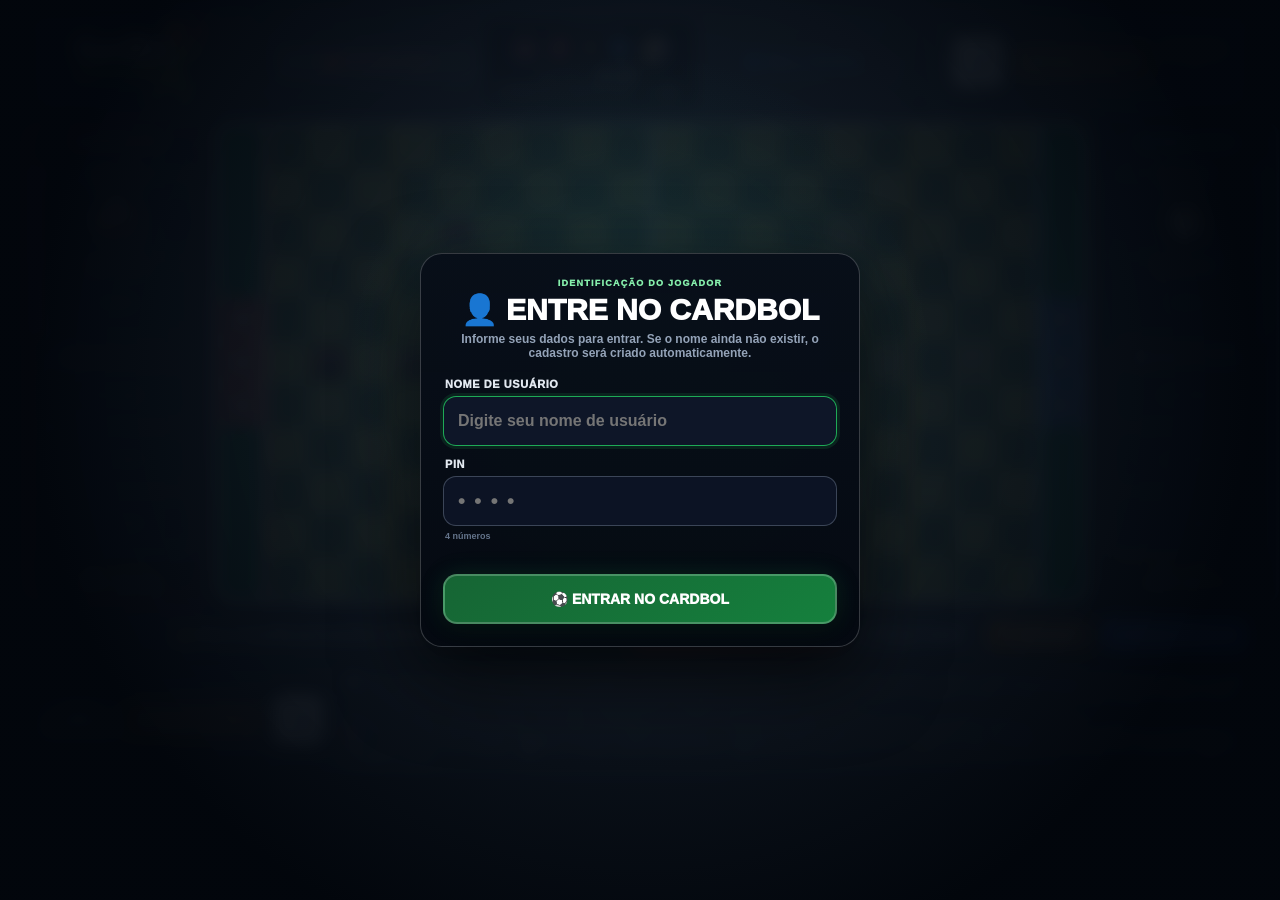
==== commit ac25ad60: "include-corinthians" ====
--- a/index.html
+++ b/index.html
@@ -454,7 +454,7 @@
         </div>
 
         <div class="team-select-footer">
-            Disponíveis agora: Barcelona, Real Madrid, Arsenal, Chelsea, Bayern de Munique, Borussia Dortmund, Vasco e Flamengo. Os demais espaços ficam reservados para futuras equipes.
+            Disponíveis agora: Barcelona, Real Madrid, Arsenal, Chelsea, Bayern de Munique, Borussia Dortmund, Vasco, Flamengo e Corinthians. Os demais espaços ficam reservados para futuras equipes.
         </div>
     </div>
 </div>
--- a/css/cardbol.css
+++ b/css/cardbol.css
@@ -8535,3 +8535,119 @@
         font-size: 5px !important;
     }
 }
+
+
+/* =========================================================
+   MENU INTERATIVO NO RETRATO + TOUCH/DRAG
+========================================================= */
+@media (orientation: portrait) and (max-width: 700px) {
+    .team-select-layout {
+        position: relative;
+        width: 100% !important;
+        grid-template-columns: 1fr 116px !important;
+        gap: 0 !important;
+        max-height: calc(100dvh - 122px) !important;
+        min-height: calc(100dvh - 122px) !important;
+        align-items: stretch !important;
+    }
+
+    .team-select-grid-left {
+        display: none !important;
+    }
+
+    .team-select-center {
+        grid-column: 1 !important;
+        min-height: calc(100dvh - 122px) !important;
+    }
+
+    .team-select-grid-right {
+        grid-column: 2 !important;
+        display: flex !important;
+        flex-direction: column !important;
+        justify-content: center !important;
+        align-items: flex-end !important;
+        gap: 12px !important;
+        padding: 0 18px 0 0 !important;
+        min-height: calc(100dvh - 122px) !important;
+        touch-action: none !important;
+        user-select: none !important;
+    }
+
+    .team-select-grid-right > *:nth-child(1) { --curve-shift: -4px !important; }
+    .team-select-grid-right > *:nth-child(2) { --curve-shift: -16px !important; }
+    .team-select-grid-right > *:nth-child(3) { --curve-shift: -16px !important; }
+    .team-select-grid-right > *:nth-child(4) { --curve-shift: -4px !important; }
+
+    .team-select-mobile-nav {
+        position: absolute;
+        right: 6px;
+        top: 10px;
+        bottom: 10px;
+        display: none;
+        flex-direction: column;
+        justify-content: space-between;
+        align-items: center;
+        pointer-events: none;
+    }
+
+    .team-select-mobile-nav.show {
+        display: flex;
+    }
+
+    .team-select-nav-button {
+        pointer-events: auto;
+        width: 32px;
+        height: 32px;
+        font-size: 14px;
+    }
+
+    .team-card,
+    .team-card-locked {
+        width: 100px !important;
+        min-width: 100px !important;
+        padding: 3px 0 4px !important;
+    }
+
+    .team-card-logo {
+        width: 30px !important;
+        height: 30px !important;
+    }
+
+    .team-card-label {
+        max-width: 94px !important;
+        font-size: 8.5px !important;
+        line-height: 1.04 !important;
+        letter-spacing: .01em !important;
+    }
+
+    .team-card-role,
+    .team-card-locked,
+    .team-card-locked::before {
+        font-size: 6px !important;
+        line-height: 1 !important;
+    }
+}
+
+@media (orientation: landscape) and (max-height: 700px) {
+    .team-select-grid-right {
+        touch-action: none !important;
+        user-select: none !important;
+    }
+}
+
+
+/* =========================================================
+   CLUBE — CORINTHIANS
+========================================================= */
+.team-card.corinthians-card,
+.online-club-card.corinthians-card {
+    background:
+        radial-gradient(circle at 50% 34%, rgba(255,255,255,.18), transparent 42%),
+        linear-gradient(145deg, #f8fafc 0%, #d1d5db 45%, #111827 100%);
+    color: #111827;
+}
+
+.online-club-card.corinthians-card span {
+    color: #111827;
+    text-shadow: 0 1px 2px rgba(255,255,255,.45);
+}
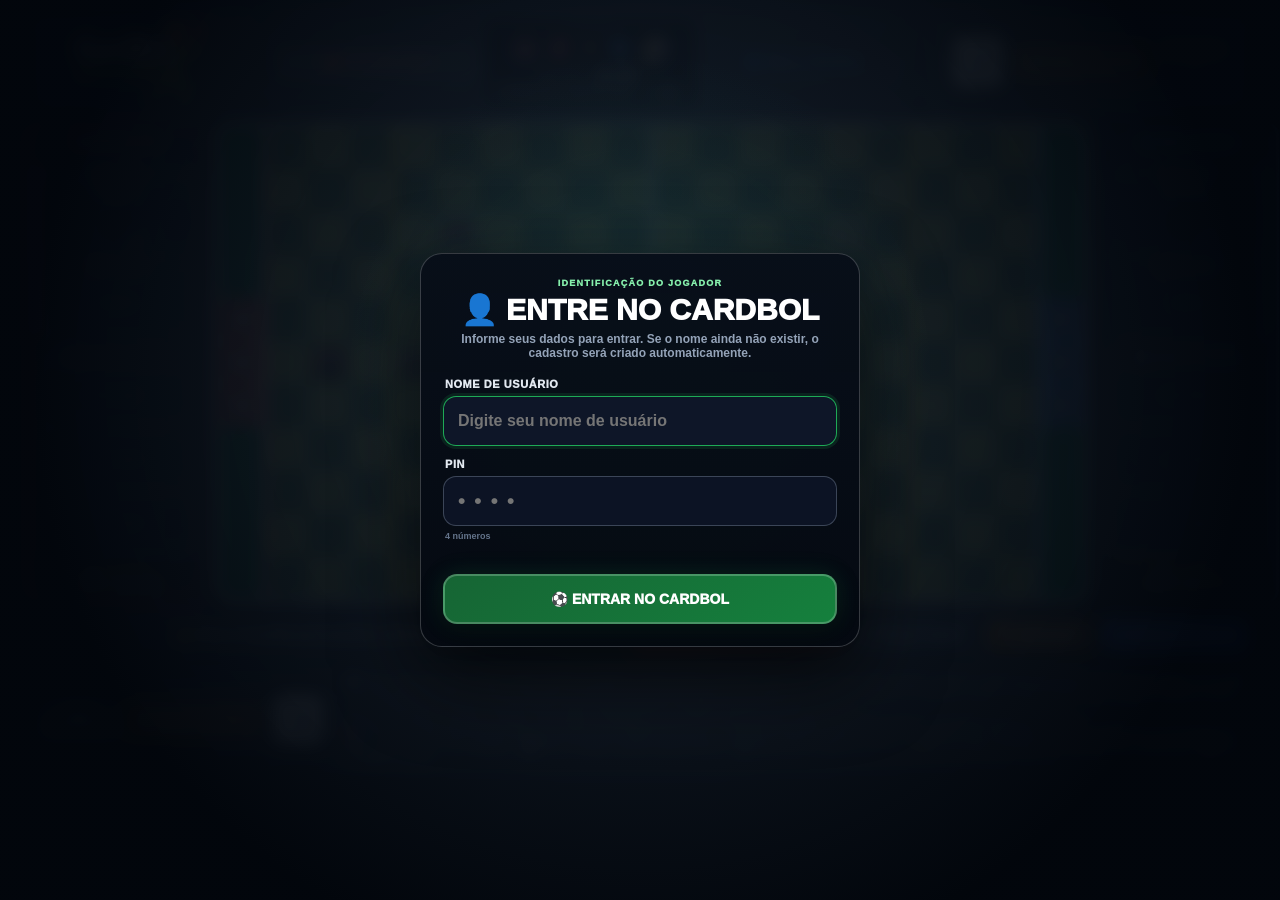
==== commit 3799c227: "teste-1-penalty" ====
--- a/index.html
+++ b/index.html
@@ -158,12 +158,64 @@
                 </span>
                 <span class="cardbol-game-action">JOGAR <b>›</b></span>
             </button>
+
+            <button class="cardbol-game-card penalty-hub-card" type="button" onclick="launchPenaltyMiniGame()" aria-label="Abrir Pênaltis CardBol">
+                <span class="cardbol-game-card-scan" aria-hidden="true"></span>
+                <img src="imagens/mini-game-penalty/bola.png" alt="" class="cardbol-game-icon penalty-hub-ball">
+                <span class="cardbol-game-copy">
+                    <strong>PÊNALTIS</strong>
+                    <small>CARDBOL • TESTE DE ANIMAÇÃO</small>
+                </span>
+                <span class="cardbol-game-action">TESTAR <b>›</b></span>
+            </button>
         </section>
 
         <footer class="cardbol-hub-footer">
             <span class="hub-status-dot"></span> SISTEMA ONLINE
         </footer>
     </main>
+</div>
+
+<!-- Mini game experimental: Pênaltis CardBol -->
+<div id="penaltyMiniGameOverlay" class="penalty-mini-overlay" aria-hidden="true">
+    <div class="penalty-mini-stage">
+        <header class="penalty-mini-header">
+            <button type="button" class="penalty-back-button" onclick="exitPenaltyMiniGame()">‹ CENTRAL DE JOGOS</button>
+            <div class="penalty-mini-title-wrap">
+                <div class="penalty-mini-kicker">MINI GAME • PROTÓTIPO</div>
+                <h2>PÊNALTIS CARDBOL</h2>
+            </div>
+            <div id="penaltyTestScore" class="penalty-test-score">GOLS 0 • DEFESAS 0</div>
+        </header>
+
+        <main class="penalty-pitch">
+            <div id="penaltyGoal" class="penalty-goal" aria-label="Escolha onde chutar">
+                <div class="penalty-goal-net" aria-hidden="true"></div>
+                <div class="penalty-zones">
+                    <button type="button" class="penalty-zone" data-zone="0" onclick="takePenaltyShot(0)" aria-label="Chutar no alto à esquerda"><span>↖</span></button>
+                    <button type="button" class="penalty-zone" data-zone="1" onclick="takePenaltyShot(1)" aria-label="Chutar no alto ao centro"><span>↑</span></button>
+                    <button type="button" class="penalty-zone" data-zone="2" onclick="takePenaltyShot(2)" aria-label="Chutar no alto à direita"><span>↗</span></button>
+                    <button type="button" class="penalty-zone" data-zone="3" onclick="takePenaltyShot(3)" aria-label="Chutar embaixo à esquerda"><span>↙</span></button>
+                    <button type="button" class="penalty-zone" data-zone="4" onclick="takePenaltyShot(4)" aria-label="Chutar embaixo ao centro"><span>↓</span></button>
+                    <button type="button" class="penalty-zone" data-zone="5" onclick="takePenaltyShot(5)" aria-label="Chutar embaixo à direita"><span>↘</span></button>
+                </div>
+                <img id="penaltyGoalkeeper" src="imagens/mini-game-penalty/goleiro-teste.png" alt="Goleiro" class="penalty-goalkeeper">
+            </div>
+
+            <div class="penalty-spot" aria-hidden="true"></div>
+            <img id="penaltyBall" src="imagens/mini-game-penalty/bola.png" alt="Bola" class="penalty-ball">
+            <img id="penaltyKicker" src="imagens/mini-game-penalty/batedor-teste.png" alt="Batedor" class="penalty-kicker-player">
+
+            <div id="penaltyInstruction" class="penalty-instruction">
+                A CPU já escolheu o canto do goleiro. Toque em uma das 6 zonas do gol.
+            </div>
+
+            <div id="penaltyResult" class="penalty-result" aria-live="polite"></div>
+            <button id="penaltyAgainButton" type="button" class="penalty-again-button" onclick="resetPenaltyTestRound()" style="display:none;">
+                COBRAR NOVAMENTE
+            </button>
+        </main>
+    </div>
 </div>
 
 <div id="rulesOverlay" class="rules-overlay" aria-hidden="true">
--- a/css/cardbol.css
+++ b/css/cardbol.css
@@ -8651,3 +8651,326 @@
     color: #111827;
     text-shadow: 0 1px 2px rgba(255,255,255,.45);
 }
+
+
+/* =========================================================
+   MINI GAME — PÊNALTIS CARDBOL / PROTÓTIPO DE ANIMAÇÃO
+========================================================= */
+.cardbol-hub-content {
+    gap: 18px;
+    flex-wrap: wrap;
+}
+
+.cardbol-hub-content .cardbol-game-card {
+    width: min(480px, 100%);
+}
+
+.penalty-hub-card {
+    border-color: rgba(34,197,94,.48);
+    background:
+        linear-gradient(115deg, rgba(21,128,61,.30), rgba(15,23,42,.80) 42%, rgba(5,150,105,.20));
+}
+
+.penalty-hub-card:hover {
+    border-color: rgba(134,239,172,.88);
+    box-shadow: 0 28px 62px rgba(0,0,0,.43), 0 0 34px rgba(34,197,94,.15), inset 0 0 35px rgba(34,197,94,.07);
+}
+
+.penalty-hub-ball {
+    border-radius: 50%;
+    filter: drop-shadow(0 0 18px rgba(255,255,255,.22));
+}
+
+.penalty-mini-overlay {
+    position: fixed;
+    inset: 0;
+    z-index: 9700;
+    display: none;
+    color: #fff;
+    background:
+        radial-gradient(circle at 50% 26%, rgba(56,189,248,.08), transparent 28%),
+        linear-gradient(180deg, #07111f 0%, #0a251c 46%, #0d351d 100%);
+    overflow: hidden;
+}
+
+.penalty-mini-overlay.show {
+    display: block;
+    animation: kickoffOverlayIn .24s ease-out both;
+}
+
+.penalty-mini-stage {
+    height: 100dvh;
+    display: grid;
+    grid-template-rows: auto 1fr;
+    overflow: hidden;
+}
+
+.penalty-mini-header {
+    position: relative;
+    z-index: 20;
+    min-height: 64px;
+    display: grid;
+    grid-template-columns: 1fr auto 1fr;
+    align-items: center;
+    gap: 14px;
+    padding: 10px clamp(12px, 2vw, 28px);
+    border-bottom: 1px solid rgba(255,255,255,.12);
+    background: rgba(3,10,18,.82);
+    backdrop-filter: blur(12px);
+}
+
+.penalty-mini-title-wrap { text-align: center; }
+.penalty-mini-kicker { color: #86efac; font-size: 8px; font-weight: 1000; letter-spacing: 1.7px; }
+.penalty-mini-title-wrap h2 { margin: 2px 0 0; font-size: clamp(20px, 2.4vw, 34px); line-height: 1; letter-spacing: .6px; }
+
+.penalty-back-button,
+.penalty-again-button {
+    border: 1px solid rgba(255,255,255,.18);
+    background: rgba(15,23,42,.74);
+    color: #fff;
+    border-radius: 12px;
+    font-family: inherit;
+    font-weight: 1000;
+    cursor: pointer;
+}
+.penalty-back-button { justify-self: start; padding: 9px 12px; font-size: 9px; }
+.penalty-test-score { justify-self: end; color: #d1fae5; font-size: 9px; font-weight: 1000; letter-spacing: .7px; }
+
+.penalty-pitch {
+    position: relative;
+    min-height: 0;
+    overflow: hidden;
+    isolation: isolate;
+    background:
+        linear-gradient(180deg, rgba(0,0,0,.16), rgba(0,0,0,.02) 40%, rgba(0,0,0,.16)),
+        repeating-linear-gradient(90deg, rgba(255,255,255,.025) 0 9%, transparent 9% 18%),
+        linear-gradient(180deg, #1f6a38 0%, #267c3f 48%, #1a612f 100%);
+}
+
+.penalty-pitch::before {
+    content: "";
+    position: absolute;
+    left: 50%;
+    top: 40%;
+    width: min(1100px, 88vw);
+    height: 85%;
+    transform: translateX(-50%) perspective(520px) rotateX(58deg);
+    transform-origin: center top;
+    border: 2px solid rgba(255,255,255,.38);
+    border-top: 0;
+    pointer-events: none;
+    z-index: 0;
+}
+
+.penalty-goal {
+    position: absolute;
+    z-index: 5;
+    top: clamp(28px, 5vh, 58px);
+    left: 50%;
+    width: min(690px, 68vw);
+    height: min(280px, 34vh);
+    transform: translateX(-50%);
+    border: clamp(7px, .65vw, 11px) solid #fff;
+    border-bottom-width: clamp(5px, .48vw, 8px);
+    box-shadow: 0 12px 30px rgba(0,0,0,.28), inset 0 0 24px rgba(255,255,255,.04);
+}
+
+.penalty-goal-net {
+    position: absolute;
+    inset: 0;
+    opacity: .32;
+    background-image:
+        linear-gradient(rgba(255,255,255,.75) 1px, transparent 1px),
+        linear-gradient(90deg, rgba(255,255,255,.75) 1px, transparent 1px);
+    background-size: 24px 24px;
+}
+
+.penalty-zones {
+    position: absolute;
+    inset: 0;
+    z-index: 9;
+    display: grid;
+    grid-template-columns: repeat(3, 1fr);
+    grid-template-rows: repeat(2, 1fr);
+}
+
+.penalty-zone {
+    position: relative;
+    border: 1px dashed rgba(255,255,255,.24);
+    background: rgba(2,6,23,.025);
+    color: transparent;
+    cursor: crosshair;
+    transition: background .15s ease, box-shadow .15s ease;
+}
+
+.penalty-zone span {
+    position: absolute;
+    left: 50%;
+    top: 50%;
+    width: 42px;
+    height: 42px;
+    display: grid;
+    place-items: center;
+    transform: translate(-50%,-50%);
+    border: 2px solid rgba(255,255,255,.55);
+    border-radius: 50%;
+    color: rgba(255,255,255,.78);
+    font-size: 18px;
+    background: rgba(3,10,18,.24);
+    opacity: .58;
+    transition: transform .15s ease, opacity .15s ease, background .15s ease;
+}
+
+.penalty-zone:hover,
+.penalty-zone:focus-visible {
+    outline: none;
+    background: rgba(34,197,94,.13);
+    box-shadow: inset 0 0 28px rgba(34,197,94,.14);
+}
+.penalty-zone:hover span,
+.penalty-zone:focus-visible span { transform: translate(-50%,-50%) scale(1.12); opacity: 1; background: rgba(22,101,52,.54); }
+
+.penalty-goalkeeper {
+    position: absolute;
+    z-index: 8;
+    left: 50%;
+    bottom: -9%;
+    width: min(330px, 36vw);
+    height: auto;
+    transform: translateX(-50%);
+    transform-origin: center 75%;
+    pointer-events: none;
+    user-select: none;
+    filter: drop-shadow(0 12px 12px rgba(0,0,0,.38));
+}
+
+.penalty-kicker-player {
+    position: absolute;
+    z-index: 6;
+    left: 61%;
+    bottom: -7%;
+    width: min(340px, 30vw);
+    height: auto;
+    transform: translateX(-50%);
+    transform-origin: center bottom;
+    pointer-events: none;
+    user-select: none;
+    filter: drop-shadow(0 16px 16px rgba(0,0,0,.30));
+}
+
+.penalty-ball {
+    position: absolute;
+    z-index: 11;
+    left: 50%;
+    bottom: 20%;
+    width: clamp(42px, 4vw, 64px);
+    height: auto;
+    transform: translate(-50%, 50%);
+    pointer-events: none;
+    user-select: none;
+    filter: drop-shadow(0 7px 5px rgba(0,0,0,.35));
+}
+
+.penalty-spot {
+    position: absolute;
+    z-index: 2;
+    left: 50%;
+    bottom: 18.6%;
+    width: 78px;
+    height: 30px;
+    border-radius: 50%;
+    transform: translateX(-50%);
+    background: rgba(255,255,255,.30);
+    box-shadow: 0 0 0 2px rgba(255,255,255,.16);
+}
+
+.penalty-instruction {
+    position: absolute;
+    z-index: 30;
+    left: 50%;
+    bottom: 5.5%;
+    transform: translateX(-50%);
+    width: min(660px, 74vw);
+    padding: 10px 16px;
+    border: 1px solid rgba(255,255,255,.13);
+    border-radius: 999px;
+    background: rgba(2,10,18,.68);
+    color: #ecfdf5;
+    text-align: center;
+    font-size: clamp(9px, 1vw, 13px);
+    font-weight: 900;
+    backdrop-filter: blur(8px);
+}
+
+.penalty-result {
+    position: absolute;
+    z-index: 40;
+    left: 50%;
+    top: 50%;
+    transform: translate(-50%,-50%) scale(.82);
+    opacity: 0;
+    pointer-events: none;
+    font-size: clamp(38px, 8vw, 96px);
+    line-height: .9;
+    font-weight: 1000;
+    letter-spacing: 1px;
+    text-shadow: 0 8px 30px rgba(0,0,0,.58);
+}
+.penalty-result.show { animation: penaltyResultPop .7s cubic-bezier(.18,.8,.2,1.2) both; }
+.penalty-result.goal { color: #facc15; }
+.penalty-result.save { color: #7dd3fc; }
+@keyframes penaltyResultPop {
+    0% { opacity: 0; transform: translate(-50%,-50%) scale(.58); }
+    55% { opacity: 1; transform: translate(-50%,-50%) scale(1.08); }
+    100% { opacity: 1; transform: translate(-50%,-50%) scale(1); }
+}
+
+.penalty-again-button {
+    position: absolute;
+    z-index: 42;
+    left: 50%;
+    bottom: 5.5%;
+    transform: translateX(-50%);
+    padding: 11px 18px;
+    border-color: rgba(134,239,172,.42);
+    background: rgba(20,83,45,.82);
+    color: #dcfce7;
+    font-size: 10px;
+    letter-spacing: .7px;
+}
+
+.penalty-pitch.is-shooting .penalty-zone { pointer-events: none; }
+.penalty-pitch.is-shooting .penalty-zone span { opacity: .15; }
+
+@media (max-width: 700px) and (orientation: portrait) {
+    .penalty-mini-header { grid-template-columns: auto 1fr; padding: 8px 9px; }
+    .penalty-mini-title-wrap { text-align: right; }
+    .penalty-test-score { display: none; }
+    .penalty-mini-kicker { font-size: 6px; }
+    .penalty-mini-title-wrap h2 { font-size: 18px; }
+    .penalty-back-button { padding: 7px 8px; font-size: 7px; }
+    .penalty-goal { top: 9vh; width: 91vw; height: 27vh; }
+    .penalty-goalkeeper { width: 53vw; bottom: -4%; }
+    .penalty-kicker-player { width: 53vw; left: 64%; bottom: 3%; }
+    .penalty-ball { width: 42px; bottom: 27%; }
+    .penalty-spot { bottom: 25.8%; width: 58px; height: 22px; }
+    .penalty-instruction { bottom: 1.8%; width: 88vw; font-size: 9px; border-radius: 14px; }
+    .penalty-again-button { bottom: 1.8%; }
+    .penalty-zone span { width: 34px; height: 34px; font-size: 15px; }
+}
+
+@media (orientation: landscape) and (max-height: 650px) {
+    .penalty-mini-header { min-height: 46px; padding: 5px 10px; }
+    .penalty-back-button { padding: 6px 8px; font-size: 7px; }
+    .penalty-mini-kicker { font-size: 6px; }
+    .penalty-mini-title-wrap h2 { font-size: 18px; }
+    .penalty-test-score { font-size: 7px; }
+    .penalty-goal { top: 8px; width: min(560px, 61vw); height: min(190px, 42vh); }
+    .penalty-goalkeeper { width: min(235px, 26vw); bottom: -11%; }
+    .penalty-kicker-player { width: min(230px, 24vw); bottom: -16%; left: 64%; }
+    .penalty-ball { width: 38px; bottom: 22%; }
+    .penalty-spot { bottom: 20%; width: 54px; height: 18px; }
+    .penalty-instruction { bottom: 2%; font-size: 8px; padding: 7px 11px; }
+    .penalty-again-button { bottom: 2%; padding: 7px 12px; font-size: 8px; }
+    .penalty-zone span { width: 30px; height: 30px; font-size: 13px; }
+}
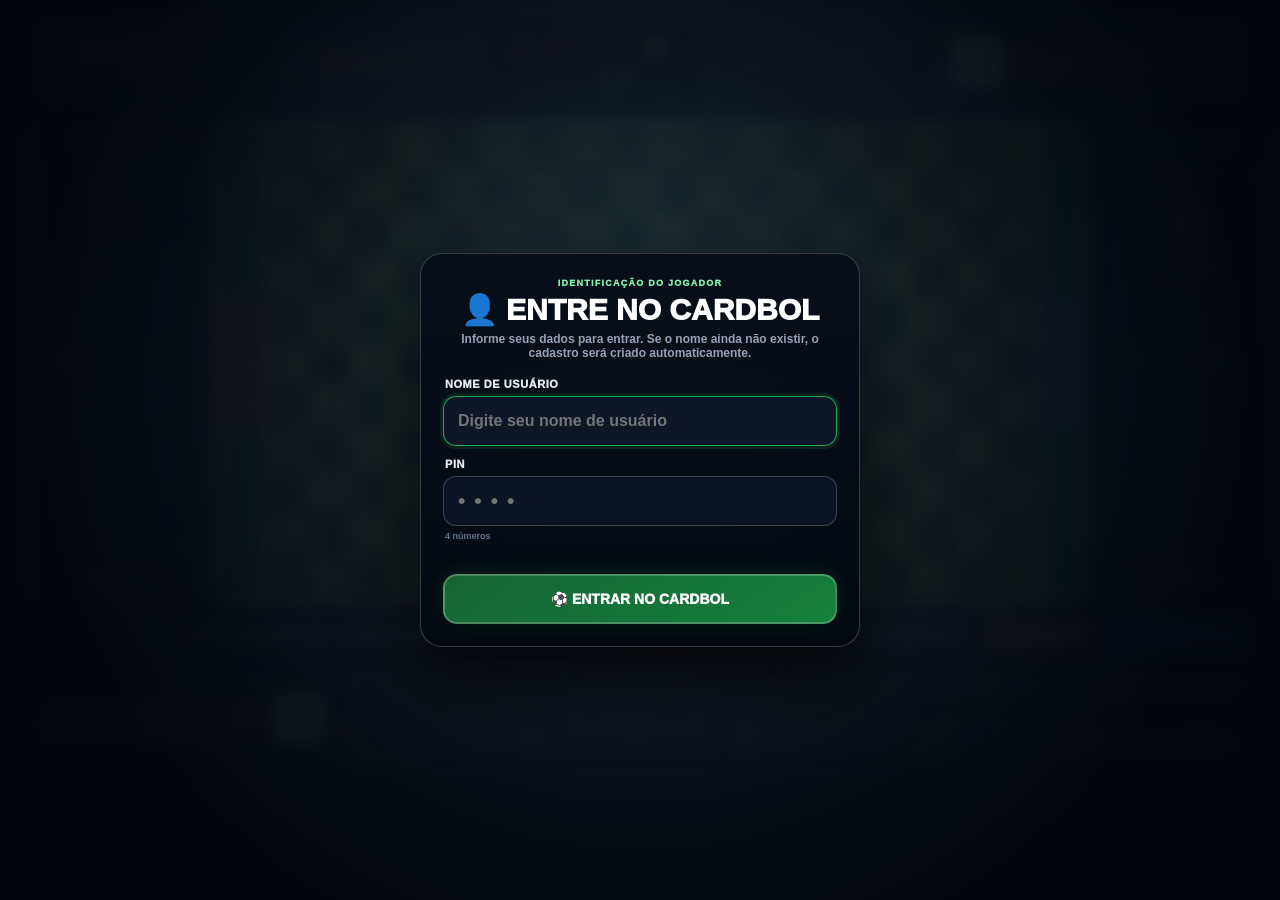
==== commit ff652f49: "include-subpage-penaltis" ====
--- a/index.html
+++ b/index.html
@@ -159,14 +159,14 @@
                 <span class="cardbol-game-action">JOGAR <b>›</b></span>
             </button>
 
-            <button class="cardbol-game-card penalty-hub-card" type="button" onclick="launchPenaltyMiniGame()" aria-label="Abrir Pênaltis CardBol">
+            <button class="cardbol-game-card penalty-hub-card" type="button" onclick="window.location.href='penaltis/'" aria-label="Abrir Pênaltis CardBol">
                 <span class="cardbol-game-card-scan" aria-hidden="true"></span>
                 <img src="imagens/mini-game-penalty/bola.png" alt="" class="cardbol-game-icon penalty-hub-ball">
                 <span class="cardbol-game-copy">
                     <strong>PÊNALTIS</strong>
-                    <small>CARDBOL • TESTE DE ANIMAÇÃO</small>
+                    <small>CARDBOL • MINI GAME</small>
                 </span>
-                <span class="cardbol-game-action">TESTAR <b>›</b></span>
+                <span class="cardbol-game-action">JOGAR <b>›</b></span>
             </button>
         </section>
 
